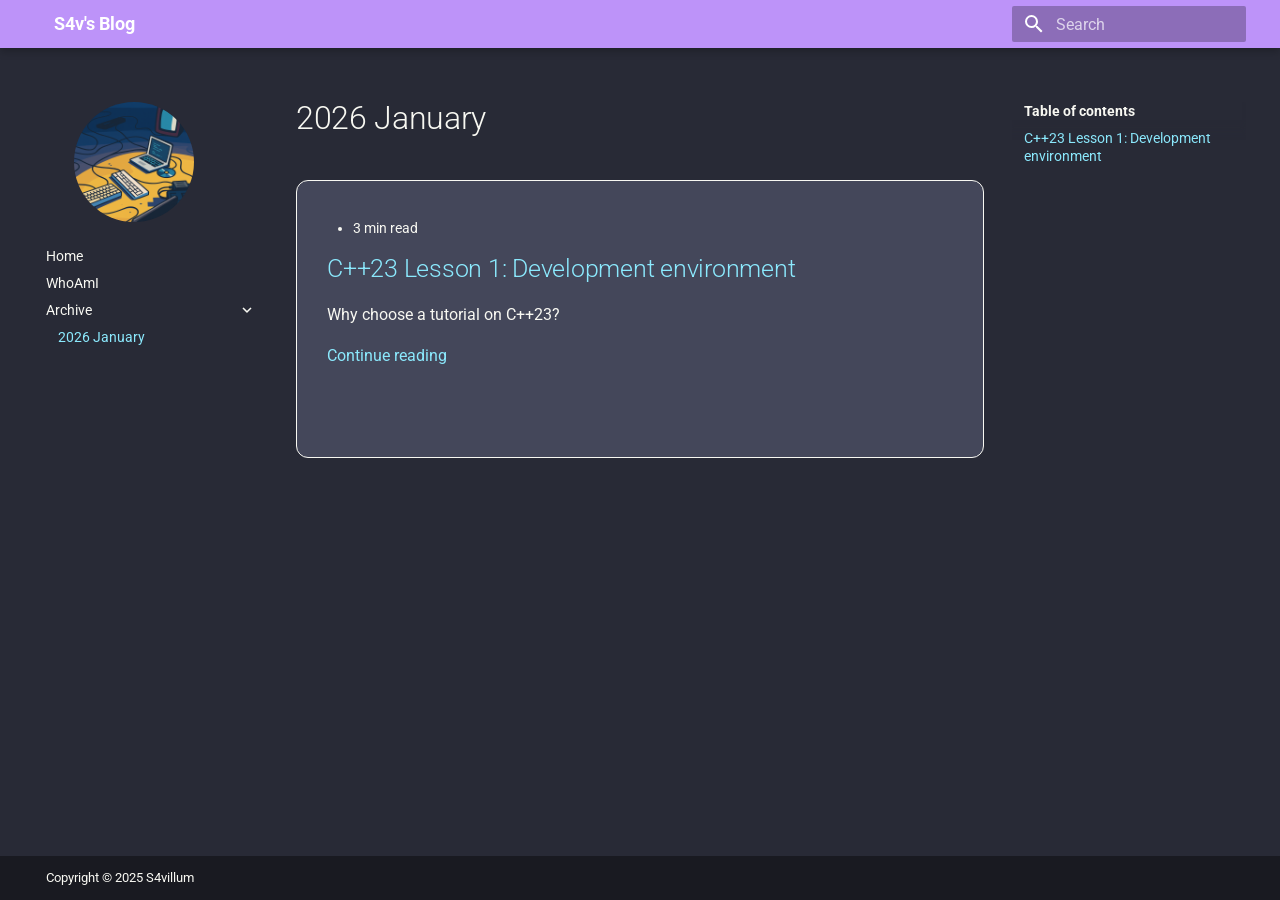
==== archive/2026/01/index.html @ 3efc9ccb "Deployed d2fc278 with MkDocs version: 1.6.1" ====
<!doctype html>
<html lang="en" class="no-js">
  <head>
    
      <meta charset="utf-8">
      <meta name="viewport" content="width=device-width,initial-scale=1">
      
        <meta name="description" content="Pentest && Windows internals R&D">
      
      
      
        <link rel="canonical" href="https://savillum.github.io/archive/2026/01/">
      
      
        <link rel="prev" href="../../../whoami/">
      
      
      
        
      
      
      <link rel="icon" href="../../../assets/images/logo.png">
      <meta name="generator" content="mkdocs-1.6.1, mkdocs-material-9.7.1">
    
    
      
        <title>2026 January - S4v's Blog</title>
      
    
    
      <link rel="stylesheet" href="../../../assets/stylesheets/main.484c7ddc.min.css">
      
        
        <link rel="stylesheet" href="../../../assets/stylesheets/palette.ab4e12ef.min.css">
      
      


    
    
      
    
    
      
        
        
        <link rel="preconnect" href="https://fonts.gstatic.com" crossorigin>
        <link rel="stylesheet" href="https://fonts.googleapis.com/css?family=Roboto:300,300i,400,400i,700,700i%7CRed+Hat+Mono:400,400i,700,700i&display=fallback">
        <style>:root{--md-text-font:"Roboto";--md-code-font:"Red Hat Mono"}</style>
      
    
    
      <link rel="stylesheet" href="../../../assets/stylesheets/dracula.css">
    
    <script>__md_scope=new URL("../../..",location),__md_hash=e=>[...e].reduce(((e,_)=>(e<<5)-e+_.charCodeAt(0)),0),__md_get=(e,_=localStorage,t=__md_scope)=>JSON.parse(_.getItem(t.pathname+"."+e)),__md_set=(e,_,t=localStorage,a=__md_scope)=>{try{t.setItem(a.pathname+"."+e,JSON.stringify(_))}catch(e){}}</script>
    
      

    
    
  </head>
  
  
    
    
    
    
    
    <body dir="ltr" data-md-color-scheme="dracula" data-md-color-primary="custom" data-md-color-accent="custom">
  
    
    <input class="md-toggle" data-md-toggle="drawer" type="checkbox" id="__drawer" autocomplete="off">
    <input class="md-toggle" data-md-toggle="search" type="checkbox" id="__search" autocomplete="off">
    <label class="md-overlay" for="__drawer"></label>
    <div data-md-component="skip">
      
        
        <a href="#2026-january" class="md-skip">
          Skip to content
        </a>
      
    </div>
    <div data-md-component="announce">
      
    </div>
    
    
      

  

<header class="md-header md-header--shadow" data-md-component="header">
  <nav class="md-header__inner md-grid" aria-label="Header">
    <a href="/" title="S4v&#39;s Blog" class="md-header__button md-logo" aria-label="S4v's Blog" data-md-component="logo">
      
  <img src="../../../assets/images/logo.png" alt="logo">

    </a>
    <label class="md-header__button md-icon" for="__drawer">
      
      <svg xmlns="http://www.w3.org/2000/svg" viewBox="0 0 24 24"><path d="M3 6h18v2H3zm0 5h18v2H3zm0 5h18v2H3z"/></svg>
    </label>
    <div class="md-header__title" data-md-component="header-title">
      <div class="md-header__ellipsis">
        <div class="md-header__topic">
          <span class="md-ellipsis">
            S4v's Blog
          </span>
        </div>
        <div class="md-header__topic" data-md-component="header-topic">
          <span class="md-ellipsis">
            
              2026 January
            
          </span>
        </div>
      </div>
    </div>
    
      
    
    
    
    
      
      
        <label class="md-header__button md-icon" for="__search">
          
          <svg xmlns="http://www.w3.org/2000/svg" viewBox="0 0 24 24"><path d="M9.5 3A6.5 6.5 0 0 1 16 9.5c0 1.61-.59 3.09-1.56 4.23l.27.27h.79l5 5-1.5 1.5-5-5v-.79l-.27-.27A6.52 6.52 0 0 1 9.5 16 6.5 6.5 0 0 1 3 9.5 6.5 6.5 0 0 1 9.5 3m0 2C7 5 5 7 5 9.5S7 14 9.5 14 14 12 14 9.5 12 5 9.5 5"/></svg>
        </label>
        <div class="md-search" data-md-component="search" role="dialog">
  <label class="md-search__overlay" for="__search"></label>
  <div class="md-search__inner" role="search">
    <form class="md-search__form" name="search">
      <input type="text" class="md-search__input" name="query" aria-label="Search" placeholder="Search" autocapitalize="off" autocorrect="off" autocomplete="off" spellcheck="false" data-md-component="search-query" required>
      <label class="md-search__icon md-icon" for="__search">
        
        <svg xmlns="http://www.w3.org/2000/svg" viewBox="0 0 24 24"><path d="M9.5 3A6.5 6.5 0 0 1 16 9.5c0 1.61-.59 3.09-1.56 4.23l.27.27h.79l5 5-1.5 1.5-5-5v-.79l-.27-.27A6.52 6.52 0 0 1 9.5 16 6.5 6.5 0 0 1 3 9.5 6.5 6.5 0 0 1 9.5 3m0 2C7 5 5 7 5 9.5S7 14 9.5 14 14 12 14 9.5 12 5 9.5 5"/></svg>
        
        <svg xmlns="http://www.w3.org/2000/svg" viewBox="0 0 24 24"><path d="M20 11v2H8l5.5 5.5-1.42 1.42L4.16 12l7.92-7.92L13.5 5.5 8 11z"/></svg>
      </label>
      <nav class="md-search__options" aria-label="Search">
        
        <button type="reset" class="md-search__icon md-icon" title="Clear" aria-label="Clear" tabindex="-1">
          
          <svg xmlns="http://www.w3.org/2000/svg" viewBox="0 0 24 24"><path d="M19 6.41 17.59 5 12 10.59 6.41 5 5 6.41 10.59 12 5 17.59 6.41 19 12 13.41 17.59 19 19 17.59 13.41 12z"/></svg>
        </button>
      </nav>
      
    </form>
    <div class="md-search__output">
      <div class="md-search__scrollwrap" tabindex="0" data-md-scrollfix>
        <div class="md-search-result" data-md-component="search-result">
          <div class="md-search-result__meta">
            Initializing search
          </div>
          <ol class="md-search-result__list" role="presentation"></ol>
        </div>
      </div>
    </div>
  </div>
</div>
      
    
    
  </nav>
  
</header>
    
    <div class="md-container" data-md-component="container">
      
      
        
          
        
      
      <main class="md-main" data-md-component="main">
        <div class="md-main__inner md-grid">
          
            
              
              <div class="md-sidebar md-sidebar--primary" data-md-component="sidebar" data-md-type="navigation" >
                <div class="md-sidebar__scrollwrap">
                  <div class="md-sidebar__inner">
                    



<nav class="md-nav md-nav--primary" aria-label="Navigation" data-md-level="0">

  
  
  
    <div class="sidebar-logo-wrapper">
      <a href="/"
         class="sidebar-logo-link"
         aria-label="S4v's Blog">
        <img
          src="../../../assets/images/logo.png"
          alt="S4v's Blog"
          class="sidebar-logo-image"
          width="120"
          height="120"
        >
      </a>
    </div>
  
  


  
  <ul class="md-nav__list" data-md-scrollfix>
    
      
      
  
  
  
    
  
  
    <li class="md-nav__item">
      <a href="../../.." class="md-nav__link">
        
  
  
  <span class="md-ellipsis">
    
  
    Home
  

    
  </span>
  
  

      </a>
    </li>
  

    
      
      
  
  
  
  
    <li class="md-nav__item">
      <a href="../../../whoami/" class="md-nav__link">
        
  
  
  <span class="md-ellipsis">
    
  
    WhoAmI
  

    
  </span>
  
  

      </a>
    </li>
  

    
      
      
  
  
    
  
  
  
    
    
    
    
    
    <li class="md-nav__item md-nav__item--active md-nav__item--nested">
      
        
        
        <input class="md-nav__toggle md-toggle " type="checkbox" id="__nav_3" checked>
        
          
          <label class="md-nav__link" for="__nav_3" id="__nav_3_label" tabindex="0">
            
  
  
  <span class="md-ellipsis">
    
  
    Archive
  

    
  </span>
  
  

            <span class="md-nav__icon md-icon"></span>
          </label>
        
        <nav class="md-nav" data-md-level="1" aria-labelledby="__nav_3_label" aria-expanded="true">
          <label class="md-nav__title" for="__nav_3">
            <span class="md-nav__icon md-icon"></span>
            
  
    Archive
  

          </label>
          <ul class="md-nav__list" data-md-scrollfix>
            
              
                
  
  
    
  
  
    
      
    
  
  
    <li class="md-nav__item md-nav__item--active">
      
      <input class="md-nav__toggle md-toggle" type="checkbox" id="__toc">
      
      
        
      
      
        <label class="md-nav__link md-nav__link--active" for="__toc">
          
  
  
  <span class="md-ellipsis">
    
  
    2026 January
  

    
  </span>
  
  

          <span class="md-nav__icon md-icon"></span>
        </label>
      
      <a href="./" class="md-nav__link md-nav__link--active">
        
  
  
  <span class="md-ellipsis">
    
  
    2026 January
  

    
  </span>
  
  

      </a>
      
        

<nav class="md-nav md-nav--secondary" aria-label="Table of contents">
  
  
  
    
  
  
    <label class="md-nav__title" for="__toc">
      <span class="md-nav__icon md-icon"></span>
      Table of contents
    </label>
    <ul class="md-nav__list" data-md-component="toc" data-md-scrollfix>
      
        <li class="md-nav__item">
  <a href="#c23-lesson-1-development-environment" class="md-nav__link">
    <span class="md-ellipsis">
      
        C++23 Lesson 1: Development environment
      
    </span>
  </a>
  
</li>
      
    </ul>
  
</nav>
      
    </li>
  

              
            
          </ul>
        </nav>
      
    </li>
  

    
  </ul>
</nav>
                  </div>
                </div>
              </div>
            
            
              
              <div class="md-sidebar md-sidebar--secondary" data-md-component="sidebar" data-md-type="toc" >
                <div class="md-sidebar__scrollwrap">
                  <div class="md-sidebar__inner">
                    

<nav class="md-nav md-nav--secondary" aria-label="Table of contents">
  
  
  
    
  
  
    <label class="md-nav__title" for="__toc">
      <span class="md-nav__icon md-icon"></span>
      Table of contents
    </label>
    <ul class="md-nav__list" data-md-component="toc" data-md-scrollfix>
      
        <li class="md-nav__item">
  <a href="#c23-lesson-1-development-environment" class="md-nav__link">
    <span class="md-ellipsis">
      
        C++23 Lesson 1: Development environment
      
    </span>
  </a>
  
</li>
      
    </ul>
  
</nav>
                  </div>
                </div>
              </div>
            
          
          
            <div class="md-content" data-md-component="content">
              
              <article class="md-content__inner md-typeset">
                

  <!-- Header del blog (contenuto di blog/index.md) -->
  <header class="md-typeset">
    <h1 id="2026-january">2026 January</h1>
  </header>

  <!-- Indice dei post -->
  <section class="blog-index">
    
      <article class="blog-card">
        <article class="md-post md-post--excerpt">
  <header class="md-post__header">
    
    <div class="md-post__meta md-meta">
      <ul class="md-meta__list">
        
        
        
          
          <li class="md-meta__item">
            
              3 min read
            
          </li>
        
        
      </ul>
      
    </div>
  </header>
  <div class="md-post__content md-typeset">
    <h2 id="c23-lesson-1-development-environment"><a class="toclink" href="../../../2026/01/10/c23-lesson-1-development-environment/">C++23 Lesson 1: Development environment</a></h2>
<p>Why choose a tutorial on C++23? 
    
      <nav class="md-post__action">
        <a href="../../../2026/01/10/c23-lesson-1-development-environment/">
          Continue reading
        </a>
      </nav>
    
    
  </div>
</article>
      </article>
    
  </section>

  <!-- Paginazione (lasciata com'è nel tema originale) -->
  
    
      



<nav class="md-pagination">
  
</nav>
    
  


              </article>
            </div>
          
          
<script>var target=document.getElementById(location.hash.slice(1));target&&target.name&&(target.checked=target.name.startsWith("__tabbed_"))</script>
        </div>
        
      </main>
      
        <footer class="md-footer">
  
  <div class="md-footer-meta md-typeset">
    <div class="md-footer-meta__inner md-grid">
      <div class="md-copyright">
  
    <div class="md-copyright__highlight">
      Copyright &copy; 2025 S4villum
    </div>
  
  
</div>
      
    </div>
  </div>
</footer>
      
    </div>
    <div class="md-dialog" data-md-component="dialog">
      <div class="md-dialog__inner md-typeset"></div>
    </div>
    
    
    
      
      
      <script id="__config" type="application/json">{"annotate": null, "base": "../../..", "features": [], "search": "../../../assets/javascripts/workers/search.2c215733.min.js", "tags": null, "translations": {"clipboard.copied": "Copied to clipboard", "clipboard.copy": "Copy to clipboard", "search.result.more.one": "1 more on this page", "search.result.more.other": "# more on this page", "search.result.none": "No matching documents", "search.result.one": "1 matching document", "search.result.other": "# matching documents", "search.result.placeholder": "Type to start searching", "search.result.term.missing": "Missing", "select.version": "Select version"}, "version": null}</script>
    
    
      <script src="../../../assets/javascripts/bundle.79ae519e.min.js"></script>
      
    
  </body>
</html>
---- assets/stylesheets/main.484c7ddc.min.css ----
@charset "UTF-8";html{-webkit-text-size-adjust:none;-moz-text-size-adjust:none;text-size-adjust:none;box-sizing:border-box}*,:after,:before{box-sizing:inherit}@media (prefers-reduced-motion){*,:after,:before{transition:none!important}}body{margin:0}a,button,input,label{-webkit-tap-highlight-color:transparent}a{color:inherit;text-decoration:none}hr{border:0;box-sizing:initial;display:block;height:.05rem;overflow:visible;padding:0}small{font-size:80%}sub,sup{line-height:1em}img{border-style:none}table{border-collapse:initial;border-spacing:0}td,th{font-weight:400;vertical-align:top}button{background:#0000;border:0;font-family:inherit;font-size:inherit;margin:0;padding:0}input{border:0;outline:none}:root{--md-primary-fg-color:#4051b5;--md-primary-fg-color--light:#5d6cc0;--md-primary-fg-color--dark:#303fa1;--md-primary-bg-color:#fff;--md-primary-bg-color--light:#ffffffb3;--md-accent-fg-color:#526cfe;--md-accent-fg-color--transparent:#526cfe1a;--md-accent-bg-color:#fff;--md-accent-bg-color--light:#ffffffb3}[data-md-color-scheme=default]{color-scheme:light}[data-md-color-scheme=default] img[src$="#gh-dark-mode-only"],[data-md-color-scheme=default] img[src$="#only-dark"]{display:none}:root,[data-md-color-scheme=default]{--md-hue:225deg;--md-default-fg-color:#000000de;--md-default-fg-color--light:#0000008a;--md-default-fg-color--lighter:#00000052;--md-default-fg-color--lightest:#00000012;--md-default-bg-color:#fff;--md-default-bg-color--light:#ffffffb3;--md-default-bg-color--lighter:#ffffff4d;--md-default-bg-color--lightest:#ffffff1f;--md-code-fg-color:#36464e;--md-code-bg-color:#f5f5f5;--md-code-bg-color--light:#f5f5f5b3;--md-code-bg-color--lighter:#f5f5f54d;--md-code-hl-color:#4287ff;--md-code-hl-color--light:#4287ff1a;--md-code-hl-number-color:#d52a2a;--md-code-hl-special-color:#db1457;--md-code-hl-function-color:#a846b9;--md-code-hl-constant-color:#6e59d9;--md-code-hl-keyword-color:#3f6ec6;--md-code-hl-string-color:#1c7d4d;--md-code-hl-name-color:var(--md-code-fg-color);--md-code-hl-operator-color:var(--md-default-fg-color--light);--md-code-hl-punctuation-color:var(--md-default-fg-color--light);--md-code-hl-comment-color:var(--md-default-fg-color--light);--md-code-hl-generic-color:var(--md-default-fg-color--light);--md-code-hl-variable-color:var(--md-default-fg-color--light);--md-typeset-color:var(--md-default-fg-color);--md-typeset-a-color:var(--md-primary-fg-color);--md-typeset-del-color:#f5503d26;--md-typeset-ins-color:#0bd57026;--md-typeset-kbd-color:#fafafa;--md-typeset-kbd-accent-color:#fff;--md-typeset-kbd-border-color:#b8b8b8;--md-typeset-mark-color:#ffff0080;--md-typeset-table-color:#0000001f;--md-typeset-table-color--light:rgba(0,0,0,.035);--md-admonition-fg-color:var(--md-default-fg-color);--md-admonition-bg-color:var(--md-default-bg-color);--md-warning-fg-color:#000000de;--md-warning-bg-color:#ff9;--md-footer-fg-color:#fff;--md-footer-fg-color--light:#ffffffb3;--md-footer-fg-color--lighter:#ffffff73;--md-footer-bg-color:#000000de;--md-footer-bg-color--dark:#00000052;--md-shadow-z1:0 0.2rem 0.5rem #0000000d,0 0 0.05rem #0000001a;--md-shadow-z2:0 0.2rem 0.5rem #0000001a,0 0 0.05rem #00000040;--md-shadow-z3:0 0.2rem 0.5rem #0003,0 0 0.05rem #00000059}.md-icon svg{fill:currentcolor;display:block;height:1.2rem;width:1.2rem}body{-webkit-font-smoothing:antialiased;-moz-osx-font-smoothing:grayscale;--md-text-font-family:var(--md-text-font,_),-apple-system,BlinkMacSystemFont,Helvetica,Arial,sans-serif;--md-code-font-family:var(--md-code-font,_),SFMono-Regular,Consolas,Menlo,monospace}aside,body,input{font-feature-settings:"kern","liga";color:var(--md-typeset-color);font-family:var(--md-text-font-family)}code,kbd,pre{font-feature-settings:"kern";font-family:var(--md-code-font-family)}:root{--md-typeset-table-sort-icon:url('data:image/svg+xml;charset=utf-8,<svg xmlns="http://www.w3.org/2000/svg" viewBox="0 0 24 24"><path d="m18 21-4-4h3V7h-3l4-4 4 4h-3v10h3M2 19v-2h10v2M2 13v-2h7v2M2 7V5h4v2z"/></svg>');--md-typeset-table-sort-icon--asc:url('data:image/svg+xml;charset=utf-8,<svg xmlns="http://www.w3.org/2000/svg" viewBox="0 0 24 24"><path d="M19 17h3l-4 4-4-4h3V3h2M2 17h10v2H2M6 5v2H2V5m0 6h7v2H2z"/></svg>');--md-typeset-table-sort-icon--desc:url('data:image/svg+xml;charset=utf-8,<svg xmlns="http://www.w3.org/2000/svg" viewBox="0 0 24 24"><path d="M19 7h3l-4-4-4 4h3v14h2M2 17h10v2H2M6 5v2H2V5m0 6h7v2H2z"/></svg>')}.md-typeset{-webkit-print-color-adjust:exact;color-adjust:exact;font-size:.8rem;line-height:1.6;overflow-wrap:break-word}@media print{.md-typeset{font-size:.68rem}}.md-typeset blockquote,.md-typeset dl,.md-typeset figure,.md-typeset ol,.md-typeset pre,.md-typeset ul{margin-bottom:1em;margin-top:1em}.md-typeset h1{color:var(--md-default-fg-color--light);font-size:2em;line-height:1.3;margin:0 0 1.25em}.md-typeset h1,.md-typeset h2{font-weight:300;letter-spacing:-.01em}.md-typeset h2{font-size:1.5625em;line-height:1.4;margin:1.6em 0 .64em}.md-typeset h3{font-size:1.25em;font-weight:400;letter-spacing:-.01em;line-height:1.5;margin:1.6em 0 .8em}.md-typeset h2+h3{margin-top:.8em}.md-typeset h4{font-weight:700;letter-spacing:-.01em;margin:1em 0}.md-typeset h5,.md-typeset h6{color:var(--md-default-fg-color--light);font-size:.8em;font-weight:700;letter-spacing:-.01em;margin:1.25em 0}.md-typeset h5{text-transform:uppercase}.md-typeset h5 code{text-transform:none}.md-typeset hr{border-bottom:.05rem solid var(--md-default-fg-color--lightest);display:flow-root;margin:1.5em 0}.md-typeset a{color:var(--md-typeset-a-color);word-break:break-word}.md-typeset a,.md-typeset a:before{transition:color 125ms}.md-typeset a:focus,.md-typeset a:hover{color:var(--md-accent-fg-color)}.md-typeset a:focus code,.md-typeset a:hover code{background-color:var(--md-accent-fg-color--transparent);color:var(--md-accent-fg-color)}.md-typeset a code{color:var(--md-typeset-a-color)}.md-typeset a.focus-visible{outline-color:var(--md-accent-fg-color);outline-offset:.2rem}.md-typeset code,.md-typeset kbd,.md-typeset pre{color:var(--md-code-fg-color);direction:ltr;font-variant-ligatures:none;transition:background-color 125ms}@media print{.md-typeset code,.md-typeset kbd,.md-typeset pre{white-space:pre-wrap}}.md-typeset code{background-color:var(--md-code-bg-color);border-radius:.1rem;-webkit-box-decoration-break:clone;box-decoration-break:clone;font-size:.85em;padding:0 .2941176471em;transition:color 125ms,background-color 125ms;word-break:break-word}.md-typeset code:not(.focus-visible){-webkit-tap-highlight-color:transparent;outline:none}.md-typeset pre{display:flow-root;line-height:1.4;position:relative}.md-typeset pre>code{-webkit-box-decoration-break:slice;box-decoration-break:slice;box-shadow:none;display:block;margin:0;outline-color:var(--md-accent-fg-color);overflow:auto;padding:.7720588235em 1.1764705882em;scrollbar-color:var(--md-default-fg-color--lighter) #0000;scrollbar-width:thin;touch-action:auto;word-break:normal}.md-typeset pre>code:hover{scrollbar-color:var(--md-accent-fg-color) #0000}.md-typeset pre>code::-webkit-scrollbar{height:.2rem;width:.2rem}.md-typeset pre>code::-webkit-scrollbar-thumb{background-color:var(--md-default-fg-color--lighter)}.md-typeset pre>code::-webkit-scrollbar-thumb:hover{background-color:var(--md-accent-fg-color)}.md-typeset kbd{background-color:var(--md-typeset-kbd-color);border-radius:.1rem;box-shadow:0 .1rem 0 .05rem var(--md-typeset-kbd-border-color),0 .1rem 0 var(--md-typeset-kbd-border-color),0 -.1rem .2rem var(--md-typeset-kbd-accent-color) inset;color:var(--md-default-fg-color);display:inline-block;font-size:.75em;padding:0 .6666666667em;vertical-align:text-top;word-break:break-word}.md-typeset mark{background-color:var(--md-typeset-mark-color);-webkit-box-decoration-break:clone;box-decoration-break:clone;color:inherit;word-break:break-word}.md-typeset abbr{cursor:help;text-decoration:none}.md-typeset [data-preview],.md-typeset abbr{border-bottom:.05rem dotted var(--md-default-fg-color--light)}.md-typeset small{opacity:.75}[dir=ltr] .md-typeset sub,[dir=ltr] .md-typeset sup{margin-left:.078125em}[dir=rtl] .md-typeset sub,[dir=rtl] .md-typeset sup{margin-right:.078125em}[dir=ltr] .md-typeset blockquote{padding-left:.6rem}[dir=rtl] .md-typeset blockquote{padding-right:.6rem}[dir=ltr] .md-typeset blockquote{border-left:.2rem solid var(--md-default-fg-color--lighter)}[dir=rtl] .md-typeset blockquote{border-right:.2rem solid var(--md-default-fg-color--lighter)}.md-typeset blockquote{color:var(--md-default-fg-color--light);margin-left:0;margin-right:0}.md-typeset ul{list-style-type:disc}.md-typeset ul[type]{list-style-type:revert-layer}[dir=ltr] .md-typeset ol,[dir=ltr] .md-typeset ul{margin-left:.625em}[dir=rtl] .md-typeset ol,[dir=rtl] .md-typeset ul{margin-right:.625em}.md-typeset ol,.md-typeset ul{padding:0}.md-typeset ol:not([hidden]),.md-typeset ul:not([hidden]){display:flow-root}.md-typeset ol ol,.md-typeset ul ol{list-style-type:lower-alpha}.md-typeset ol ol ol,.md-typeset ul ol ol{list-style-type:lower-roman}.md-typeset ol ol ol ol,.md-typeset ul ol ol ol{list-style-type:upper-alpha}.md-typeset ol ol ol ol ol,.md-typeset ul ol ol ol ol{list-style-type:upper-roman}.md-typeset ol[type],.md-typeset ul[type]{list-style-type:revert-layer}[dir=ltr] .md-typeset ol li,[dir=ltr] .md-typeset ul li{margin-left:1.25em}[dir=rtl] .md-typeset ol li,[dir=rtl] .md-typeset ul li{margin-right:1.25em}.md-typeset ol li,.md-typeset ul li{margin-bottom:.5em}.md-typeset ol li blockquote,.md-typeset ol li p,.md-typeset ul li blockquote,.md-typeset ul li p{margin:.5em 0}.md-typeset ol li:last-child,.md-typeset ul li:last-child{margin-bottom:0}[dir=ltr] .md-typeset ol li ol,[dir=ltr] .md-typeset ol li ul,[dir=ltr] .md-typeset ul li ol,[dir=ltr] .md-typeset ul li ul{margin-left:.625em}[dir=rtl] .md-typeset ol li ol,[dir=rtl] .md-typeset ol li ul,[dir=rtl] .md-typeset ul li ol,[dir=rtl] .md-typeset ul li ul{margin-right:.625em}.md-typeset ol li ol,.md-typeset ol li ul,.md-typeset ul li ol,.md-typeset ul li ul{margin-bottom:.5em;margin-top:.5em}[dir=ltr] .md-typeset dd{margin-left:1.875em}[dir=rtl] .md-typeset dd{margin-right:1.875em}.md-typeset dd{margin-bottom:1.5em;margin-top:1em}.md-typeset img,.md-typeset svg,.md-typeset video{height:auto;max-width:100%}.md-typeset img[align=left]{margin:1em 1em 1em 0}.md-typeset img[align=right]{margin:1em 0 1em 1em}.md-typeset img[align]:only-child{margin-top:0}.md-typeset figure{display:flow-root;margin:1em auto;max-width:100%;text-align:center;width:fit-content}.md-typeset figure img{display:block;margin:0 auto}.md-typeset figcaption{font-style:italic;margin:1em auto;max-width:24rem}.md-typeset iframe{max-width:100%}.md-typeset table:not([class]){background-color:var(--md-default-bg-color);border:.05rem solid var(--md-typeset-table-color);border-radius:.1rem;display:inline-block;font-size:.64rem;max-width:100%;overflow:auto;touch-action:auto}@media print{.md-typeset table:not([class]){display:table}}.md-typeset table:not([class])+*{margin-top:1.5em}.md-typeset table:not([class]) td>:first-child,.md-typeset table:not([class]) th>:first-child{margin-top:0}.md-typeset table:not([class]) td>:last-child,.md-typeset table:not([class]) th>:last-child{margin-bottom:0}.md-typeset table:not([class]) td:not([align]),.md-typeset table:not([class]) th:not([align]){text-align:left}[dir=rtl] .md-typeset table:not([class]) td:not([align]),[dir=rtl] .md-typeset table:not([class]) th:not([align]){text-align:right}.md-typeset table:not([class]) th{font-weight:700;min-width:5rem;padding:.9375em 1.25em;vertical-align:top}.md-typeset table:not([class]) td{border-top:.05rem solid var(--md-typeset-table-color);padding:.9375em 1.25em;vertical-align:top}.md-typeset table:not([class]) tbody tr{transition:background-color 125ms}.md-typeset table:not([class]) tbody tr:hover{background-color:var(--md-typeset-table-color--light);box-shadow:0 .05rem 0 var(--md-default-bg-color) inset}.md-typeset table:not([class]) a{word-break:normal}.md-typeset table th[role=columnheader]{cursor:pointer}[dir=ltr] .md-typeset table th[role=columnheader]:after{margin-left:.5em}[dir=rtl] .md-typeset table th[role=columnheader]:after{margin-right:.5em}.md-typeset table th[role=columnheader]:after{content:"";display:inline-block;height:1.2em;-webkit-mask-image:var(--md-typeset-table-sort-icon);mask-image:var(--md-typeset-table-sort-icon);-webkit-mask-repeat:no-repeat;mask-repeat:no-repeat;-webkit-mask-size:contain;mask-size:contain;transition:background-color 125ms;vertical-align:text-bottom;width:1.2em}.md-typeset table th[role=columnheader]:hover:after{background-color:var(--md-default-fg-color--lighter)}.md-typeset table th[role=columnheader][aria-sort=ascending]:after{background-color:var(--md-default-fg-color--light);-webkit-mask-image:var(--md-typeset-table-sort-icon--asc);mask-image:var(--md-typeset-table-sort-icon--asc)}.md-typeset table th[role=columnheader][aria-sort=descending]:after{background-color:var(--md-default-fg-color--light);-webkit-mask-image:var(--md-typeset-table-sort-icon--desc);mask-image:var(--md-typeset-table-sort-icon--desc)}.md-typeset__scrollwrap{margin:1em -.8rem;overflow-x:auto;touch-action:auto}.md-typeset__table{display:inline-block;margin-bottom:.5em;padding:0 .8rem}@media print{.md-typeset__table{display:block}}html .md-typeset__table table{display:table;margin:0;overflow:hidden;width:100%}@media screen and (max-width:44.984375em){.md-content__inner>pre{margin:1em -.8rem}.md-content__inner>pre code{border-radius:0}}.md-typeset .md-author{border-radius:100%;display:block;flex-shrink:0;height:1.6rem;overflow:hidden;position:relative;transition:color 125ms,transform 125ms;width:1.6rem}.md-typeset .md-author img{display:block}.md-typeset .md-author--more{background:var(--md-default-fg-color--lightest);color:var(--md-default-fg-color--lighter);font-size:.6rem;font-weight:700;line-height:1.6rem;text-align:center}.md-typeset .md-author--long{height:2.4rem;width:2.4rem}.md-typeset a.md-author{transform:scale(1)}.md-typeset a.md-author img{border-radius:100%;filter:grayscale(100%) opacity(75%);transition:filter 125ms}.md-typeset a.md-author:focus,.md-typeset a.md-author:hover{transform:scale(1.1);z-index:1}.md-typeset a.md-author:focus img,.md-typeset a.md-author:hover img{filter:grayscale(0)}.md-banner{background-color:var(--md-footer-bg-color);color:var(--md-footer-fg-color);overflow:auto}@media print{.md-banner{display:none}}.md-banner--warning{background-color:var(--md-warning-bg-color);color:var(--md-warning-fg-color)}.md-banner__inner{font-size:.7rem;margin:.6rem auto;padding:0 .8rem}[dir=ltr] .md-banner__button{float:right}[dir=rtl] .md-banner__button{float:left}.md-banner__button{color:inherit;cursor:pointer;transition:opacity .25s}.no-js .md-banner__button{display:none}.md-banner__button:hover{opacity:.7}html{font-size:125%;height:100%;overflow-x:hidden}@media screen and (min-width:100em){html{font-size:137.5%}}@media screen and (min-width:125em){html{font-size:150%}}body{background-color:var(--md-default-bg-color);display:flex;flex-direction:column;font-size:.5rem;min-height:100%;position:relative;width:100%}@media print{body{display:block}}@media screen and (max-width:59.984375em){body[data-md-scrolllock]{position:fixed}}.md-grid{margin-left:auto;margin-right:auto;max-width:61rem}.md-container{display:flex;flex-direction:column;flex-grow:1}@media print{.md-container{display:block}}.md-main{flex-grow:1}.md-main__inner{display:flex;height:100%;margin-top:1.5rem}.md-ellipsis{overflow:hidden;text-overflow:ellipsis}.md-toggle{display:none}.md-option{height:0;opacity:0;position:absolute;width:0}.md-option:checked+label:not([hidden]){display:block}.md-option.focus-visible+label{outline-color:var(--md-accent-fg-color);outline-style:auto}.md-skip{background-color:var(--md-default-fg-color);border-radius:.1rem;color:var(--md-default-bg-color);font-size:.64rem;margin:.5rem;opacity:0;outline-color:var(--md-accent-fg-color);padding:.3rem .5rem;position:fixed;transform:translateY(.4rem);z-index:-1}.md-skip:focus{opacity:1;transform:translateY(0);transition:transform .25s cubic-bezier(.4,0,.2,1),opacity 175ms 75ms;z-index:10}@page{margin:25mm}:root{--md-clipboard-icon:url('data:image/svg+xml;charset=utf-8,<svg xmlns="http://www.w3.org/2000/svg" viewBox="0 0 24 24"><path d="M19 21H8V7h11m0-2H8a2 2 0 0 0-2 2v14a2 2 0 0 0 2 2h11a2 2 0 0 0 2-2V7a2 2 0 0 0-2-2m-3-4H4a2 2 0 0 0-2 2v14h2V3h12z"/></svg>')}.md-clipboard{border-radius:.1rem;color:var(--md-default-fg-color--lightest);cursor:pointer;height:1.5em;outline-color:var(--md-accent-fg-color);outline-offset:.1rem;transition:color .25s;width:1.5em;z-index:1}@media print{.md-clipboard{display:none}}.md-clipboard:not(.focus-visible){-webkit-tap-highlight-color:transparent;outline:none}:hover>.md-clipboard{color:var(--md-default-fg-color--light)}.md-clipboard:focus,.md-clipboard:hover{color:var(--md-accent-fg-color)}.md-clipboard:after{background-color:currentcolor;content:"";display:block;height:1.125em;margin:0 auto;-webkit-mask-image:var(--md-clipboard-icon);mask-image:var(--md-clipboard-icon);-webkit-mask-position:center;mask-position:center;-webkit-mask-repeat:no-repeat;mask-repeat:no-repeat;-webkit-mask-size:contain;mask-size:contain;width:1.125em}.md-clipboard--inline{cursor:pointer}.md-clipboard--inline code{transition:color .25s,background-color .25s}.md-clipboard--inline:focus code,.md-clipboard--inline:hover code{background-color:var(--md-accent-fg-color--transparent);color:var(--md-accent-fg-color)}:root{--md-code-select-icon:url('data:image/svg+xml;charset=utf-8,<svg xmlns="http://www.w3.org/2000/svg" viewBox="0 0 24 24"><path d="M19 19h-4v2h4c1.1 0 2-.9 2-2v-4h-2m0-12h-4v2h4v4h2V5c0-1.1-.9-2-2-2M5 5h4V3H5c-1.1 0-2 .9-2 2v4h2m0 6H3v4c0 1.1.9 2 2 2h4v-2H5zm2-4h2v2H7zm4 0h2v2h-2zm4 0h2v2h-2zM7 7h2v2H7zm4 0h2v2h-2zm4 0h2v2h-2zm-8 8h2v2H7zm4 0h2v2h-2zm4 0h2v2h-2z"/></svg>');--md-code-copy-icon:url('data:image/svg+xml;charset=utf-8,<svg xmlns="http://www.w3.org/2000/svg" viewBox="0 0 24 24"><path d="M19 21H8V7h11m0-2H8a2 2 0 0 0-2 2v14a2 2 0 0 0 2 2h11a2 2 0 0 0 2-2V7a2 2 0 0 0-2-2m-3-4H4a2 2 0 0 0-2 2v14h2V3h12z"/></svg>')}.md-typeset .md-code__content{display:grid}.md-code__nav{background-color:var(--md-code-bg-color--lighter);border-radius:.1rem;display:flex;gap:.2rem;padding:.2rem;position:absolute;right:.25em;top:.25em;transition:background-color .25s;z-index:1}:hover>.md-code__nav{background-color:var(--md-code-bg-color--light)}.md-code__button{color:var(--md-default-fg-color--lightest);cursor:pointer;display:block;height:1.5em;outline-color:var(--md-accent-fg-color);outline-offset:.1rem;transition:color .25s;width:1.5em}:hover>*>.md-code__button{color:var(--md-default-fg-color--light)}.md-code__button.focus-visible,.md-code__button:hover{color:var(--md-accent-fg-color)}.md-code__button--active{color:var(--md-default-fg-color)!important}.md-code__button:after{background-color:currentcolor;content:"";display:block;height:1.125em;margin:0 auto;-webkit-mask-position:center;mask-position:center;-webkit-mask-repeat:no-repeat;mask-repeat:no-repeat;-webkit-mask-size:contain;mask-size:contain;width:1.125em}.md-code__button[data-md-type=select]:after{-webkit-mask-image:var(--md-code-select-icon);mask-image:var(--md-code-select-icon)}.md-code__button[data-md-type=copy]:after{-webkit-mask-image:var(--md-code-copy-icon);mask-image:var(--md-code-copy-icon)}@keyframes consent{0%{opacity:0;transform:translateY(100%)}to{opacity:1;transform:translateY(0)}}@keyframes overlay{0%{opacity:0}to{opacity:1}}.md-consent__overlay{animation:overlay .25s both;-webkit-backdrop-filter:blur(.1rem);backdrop-filter:blur(.1rem);background-color:#0000008a;height:100%;opacity:1;position:fixed;top:0;width:100%;z-index:5}.md-consent__inner{animation:consent .5s cubic-bezier(.1,.7,.1,1) both;background-color:var(--md-default-bg-color);border:0;border-radius:.1rem;bottom:0;box-shadow:0 0 .2rem #0000001a,0 .2rem .4rem #0003;max-height:100%;overflow:auto;padding:0;position:fixed;width:100%;z-index:5}.md-consent__form{padding:.8rem}.md-consent__settings{display:none;margin:1em 0}input:checked+.md-consent__settings{display:block}.md-consent__controls{margin-bottom:.8rem}.md-typeset .md-consent__controls .md-button{display:inline}@media screen and (max-width:44.984375em){.md-typeset .md-consent__controls .md-button{display:block;margin-top:.4rem;text-align:center;width:100%}}.md-consent label{cursor:pointer}.md-content{flex-grow:1;min-width:0}.md-content__inner{margin:0 .8rem 1.2rem;padding-top:.6rem}@media screen and (min-width:76.25em){[dir=ltr] .md-sidebar--primary:not([hidden])~.md-content>.md-content__inner{margin-left:1.2rem}[dir=ltr] .md-sidebar--secondary:not([hidden])~.md-content>.md-content__inner,[dir=rtl] .md-sidebar--primary:not([hidden])~.md-content>.md-content__inner{margin-right:1.2rem}[dir=rtl] .md-sidebar--secondary:not([hidden])~.md-content>.md-content__inner{margin-left:1.2rem}}.md-content__inner:before{content:"";display:block;height:.4rem}.md-content__inner>:last-child{margin-bottom:0}[dir=ltr] .md-content__button{float:right}[dir=rtl] .md-content__button{float:left}[dir=ltr] .md-content__button{margin-left:.4rem}[dir=rtl] .md-content__button{margin-right:.4rem}.md-content__button{margin:.4rem 0;padding:0}@media print{.md-content__button{display:none}}.md-typeset .md-content__button{color:var(--md-default-fg-color--lighter)}.md-content__button svg{display:inline;vertical-align:top}[dir=rtl] .md-content__button svg{transform:scaleX(-1)}[dir=ltr] .md-dialog{right:.8rem}[dir=rtl] .md-dialog{left:.8rem}.md-dialog{background-color:var(--md-default-fg-color);border-radius:.1rem;bottom:.8rem;box-shadow:var(--md-shadow-z3);min-width:11.1rem;opacity:0;padding:.4rem .6rem;pointer-events:none;position:fixed;transform:translateY(100%);transition:transform 0ms .4s,opacity .4s;z-index:4}@media print{.md-dialog{display:none}}.md-dialog--active{opacity:1;pointer-events:auto;transform:translateY(0);transition:transform .4s cubic-bezier(.075,.85,.175,1),opacity .4s}.md-dialog__inner{color:var(--md-default-bg-color);font-size:.7rem}.md-feedback{margin:2em 0 1em;text-align:center}.md-feedback fieldset{border:none;margin:0;padding:0}.md-feedback__title{font-weight:700;margin:1em auto}.md-feedback__inner{position:relative}.md-feedback__list{display:flex;flex-wrap:wrap;place-content:baseline center;position:relative}.md-feedback__list:hover .md-icon:not(:disabled){color:var(--md-default-fg-color--lighter)}:disabled .md-feedback__list{min-height:1.8rem}.md-feedback__icon{color:var(--md-default-fg-color--light);cursor:pointer;flex-shrink:0;margin:0 .1rem;transition:color 125ms}.md-feedback__icon:not(:disabled).md-icon:hover{color:var(--md-accent-fg-color)}.md-feedback__icon:disabled{color:var(--md-default-fg-color--lightest);pointer-events:none}.md-feedback__note{opacity:0;position:relative;transform:translateY(.4rem);transition:transform .4s cubic-bezier(.1,.7,.1,1),opacity .15s}.md-feedback__note>*{margin:0 auto;max-width:16rem}:disabled .md-feedback__note{opacity:1;transform:translateY(0)}@media print{.md-feedback{display:none}}.md-footer{background-color:var(--md-footer-bg-color);color:var(--md-footer-fg-color)}@media print{.md-footer{display:none}}.md-footer__inner{justify-content:space-between;overflow:auto;padding:.2rem}.md-footer__inner:not([hidden]){display:flex}.md-footer__link{align-items:end;display:flex;flex-grow:0.01;margin-bottom:.4rem;margin-top:1rem;max-width:100%;outline-color:var(--md-accent-fg-color);overflow:hidden;transition:opacity .25s}.md-footer__link:focus,.md-footer__link:hover{opacity:.7}[dir=rtl] .md-footer__link svg{transform:scaleX(-1)}@media screen and (max-width:44.984375em){.md-footer__link--prev{flex-shrink:0}.md-footer__link--prev .md-footer__title{display:none}}[dir=ltr] .md-footer__link--next{margin-left:auto}[dir=rtl] .md-footer__link--next{margin-right:auto}.md-footer__link--next{text-align:right}[dir=rtl] .md-footer__link--next{text-align:left}.md-footer__title{flex-grow:1;font-size:.9rem;margin-bottom:.7rem;max-width:calc(100% - 2.4rem);padding:0 1rem;white-space:nowrap}.md-footer__button{margin:.2rem;padding:.4rem}.md-footer__direction{font-size:.64rem;opacity:.7}.md-footer-meta{background-color:var(--md-footer-bg-color--dark)}.md-footer-meta__inner{display:flex;flex-wrap:wrap;justify-content:space-between;padding:.2rem}html .md-footer-meta.md-typeset a{color:var(--md-footer-fg-color--light)}html .md-footer-meta.md-typeset a:focus,html .md-footer-meta.md-typeset a:hover{color:var(--md-footer-fg-color)}.md-copyright{color:var(--md-footer-fg-color--lighter);font-size:.64rem;margin:auto .6rem;padding:.4rem 0;width:100%}@media screen and (min-width:45em){.md-copyright{width:auto}}.md-copyright__highlight{color:var(--md-footer-fg-color--light)}.md-social{display:inline-flex;gap:.2rem;margin:0 .4rem;padding:.2rem 0 .6rem}@media screen and (min-width:45em){.md-social{padding:.6rem 0}}.md-social__link{display:inline-block;height:1.6rem;text-align:center;width:1.6rem}.md-social__link:before{line-height:1.9}.md-social__link svg{fill:currentcolor;max-height:.8rem;vertical-align:-25%}.md-typeset .md-button{border:.1rem solid;border-radius:.1rem;color:var(--md-primary-fg-color);cursor:pointer;display:inline-block;font-weight:700;padding:.625em 2em;transition:color 125ms,background-color 125ms,border-color 125ms}.md-typeset .md-button--primary{background-color:var(--md-primary-fg-color);border-color:var(--md-primary-fg-color);color:var(--md-primary-bg-color)}.md-typeset .md-button:focus,.md-typeset .md-button:hover{background-color:var(--md-accent-fg-color);border-color:var(--md-accent-fg-color);color:var(--md-accent-bg-color)}[dir=ltr] .md-typeset .md-input{border-top-left-radius:.1rem}[dir=ltr] .md-typeset .md-input,[dir=rtl] .md-typeset .md-input{border-top-right-radius:.1rem}[dir=rtl] .md-typeset .md-input{border-top-left-radius:.1rem}.md-typeset .md-input{border-bottom:.1rem solid var(--md-default-fg-color--lighter);box-shadow:var(--md-shadow-z1);font-size:.8rem;height:1.8rem;padding:0 .6rem;transition:border .25s,box-shadow .25s}.md-typeset .md-input:focus,.md-typeset .md-input:hover{border-bottom-color:var(--md-accent-fg-color);box-shadow:var(--md-shadow-z2)}.md-typeset .md-input--stretch{width:100%}.md-header{background-color:var(--md-primary-fg-color);box-shadow:0 0 .2rem #0000,0 .2rem .4rem #0000;color:var(--md-primary-bg-color);display:block;left:0;position:sticky;right:0;top:0;z-index:4}@media print{.md-header{display:none}}.md-header[hidden]{transform:translateY(-100%);transition:transform .25s cubic-bezier(.8,0,.6,1),box-shadow .25s}.md-header--shadow{box-shadow:0 0 .2rem #0000001a,0 .2rem .4rem #0003;transition:transform .25s cubic-bezier(.1,.7,.1,1),box-shadow .25s}.md-header__inner{align-items:center;display:flex;padding:0 .2rem}.md-header__button{color:currentcolor;cursor:pointer;margin:.2rem;outline-color:var(--md-accent-fg-color);padding:.4rem;position:relative;transition:opacity .25s;vertical-align:middle;z-index:1}.md-header__button:hover{opacity:.7}.md-header__button:not([hidden]){display:inline-block}.md-header__button:not(.focus-visible){-webkit-tap-highlight-color:transparent;outline:none}.md-header__button.md-logo{margin:.2rem;padding:.4rem}@media screen and (max-width:76.234375em){.md-header__button.md-logo{display:none}}.md-header__button.md-logo img,.md-header__button.md-logo svg{fill:currentcolor;display:block;height:1.2rem;width:auto}@media screen and (min-width:60em){.md-header__button[for=__search]{display:none}}.no-js .md-header__button[for=__search]{display:none}[dir=rtl] .md-header__button[for=__search] svg{transform:scaleX(-1)}@media screen and (min-width:76.25em){.md-header__button[for=__drawer]{display:none}}.md-header__topic{display:flex;max-width:100%;position:absolute;transition:transform .4s cubic-bezier(.1,.7,.1,1),opacity .15s;white-space:nowrap}.md-header__topic+.md-header__topic{opacity:0;pointer-events:none;transform:translateX(1.25rem);transition:transform .4s cubic-bezier(1,.7,.1,.1),opacity .15s;z-index:-1}[dir=rtl] .md-header__topic+.md-header__topic{transform:translateX(-1.25rem)}.md-header__topic:first-child{font-weight:700}[dir=ltr] .md-header__title{margin-left:1rem;margin-right:.4rem}[dir=rtl] .md-header__title{margin-left:.4rem;margin-right:1rem}.md-header__title{flex-grow:1;font-size:.9rem;height:2.4rem;line-height:2.4rem}.md-header__title--active .md-header__topic{opacity:0;pointer-events:none;transform:translateX(-1.25rem);transition:transform .4s cubic-bezier(1,.7,.1,.1),opacity .15s;z-index:-1}[dir=rtl] .md-header__title--active .md-header__topic{transform:translateX(1.25rem)}.md-header__title--active .md-header__topic+.md-header__topic{opacity:1;pointer-events:auto;transform:translateX(0);transition:transform .4s cubic-bezier(.1,.7,.1,1),opacity .15s;z-index:0}.md-header__title>.md-header__ellipsis{height:100%;position:relative;width:100%}.md-header__option{display:flex;flex-shrink:0;max-width:100%;transition:max-width 0ms .25s,opacity .25s .25s;white-space:nowrap}[data-md-toggle=search]:checked~.md-header .md-header__option{max-width:0;opacity:0;transition:max-width 0ms,opacity 0ms}.md-header__option>input{bottom:0}.md-header__source{display:none}@media screen and (min-width:60em){[dir=ltr] .md-header__source{margin-left:1rem}[dir=rtl] .md-header__source{margin-right:1rem}.md-header__source{display:block;max-width:11.7rem;width:11.7rem}}@media screen and (min-width:76.25em){[dir=ltr] .md-header__source{margin-left:1.4rem}[dir=rtl] .md-header__source{margin-right:1.4rem}}.md-meta{color:var(--md-default-fg-color--light);font-size:.7rem;line-height:1.3}.md-meta__list{display:inline-flex;flex-wrap:wrap;list-style:none;margin:0;padding:0}.md-meta__item:not(:last-child):after{content:"·";margin-left:.2rem;margin-right:.2rem}.md-meta__link{color:var(--md-typeset-a-color)}.md-meta__link:focus,.md-meta__link:hover{color:var(--md-accent-fg-color)}.md-draft{background-color:#ff1744;border-radius:.125em;color:#fff;display:inline-block;font-weight:700;padding-left:.5714285714em;padding-right:.5714285714em}:root{--md-nav-icon--prev:url('data:image/svg+xml;charset=utf-8,<svg xmlns="http://www.w3.org/2000/svg" viewBox="0 0 24 24"><path d="M20 11v2H8l5.5 5.5-1.42 1.42L4.16 12l7.92-7.92L13.5 5.5 8 11z"/></svg>');--md-nav-icon--next:url('data:image/svg+xml;charset=utf-8,<svg xmlns="http://www.w3.org/2000/svg" viewBox="0 0 24 24"><path d="M8.59 16.58 13.17 12 8.59 7.41 10 6l6 6-6 6z"/></svg>');--md-toc-icon:url('data:image/svg+xml;charset=utf-8,<svg xmlns="http://www.w3.org/2000/svg" viewBox="0 0 24 24"><path d="M3 9h14V7H3zm0 4h14v-2H3zm0 4h14v-2H3zm16 0h2v-2h-2zm0-10v2h2V7zm0 6h2v-2h-2z"/></svg>')}.md-nav{font-size:.7rem;line-height:1.3}.md-nav__title{color:var(--md-default-fg-color--light);display:block;font-weight:700;overflow:hidden;padding:0 .6rem;text-overflow:ellipsis}.md-nav__title .md-nav__button{display:none}.md-nav__title .md-nav__button img{height:100%;width:auto}.md-nav__title .md-nav__button.md-logo img,.md-nav__title .md-nav__button.md-logo svg{fill:currentcolor;display:block;height:2.4rem;max-width:100%;object-fit:contain;width:auto}.md-nav__list{list-style:none;margin:0;padding:0}.md-nav__link{align-items:flex-start;display:flex;gap:.4rem;margin-top:.625em;scroll-snap-align:start;transition:color 125ms}.md-nav__link--passed,.md-nav__link--passed code{color:var(--md-default-fg-color--light)}.md-nav__item .md-nav__link--active,.md-nav__item .md-nav__link--active code{color:var(--md-typeset-a-color)}.md-nav__link .md-ellipsis{position:relative}.md-nav__link .md-ellipsis code{word-break:normal}[dir=ltr] .md-nav__link .md-icon:last-child{margin-left:auto}[dir=rtl] .md-nav__link .md-icon:last-child{margin-right:auto}.md-nav__link .md-typeset{font-size:.7rem;line-height:1.3}.md-nav__link svg{fill:currentcolor;flex-shrink:0;height:1.3em;position:relative}.md-nav__link[for]:focus,.md-nav__link[for]:hover,.md-nav__link[href]:focus,.md-nav__link[href]:hover{color:var(--md-accent-fg-color);cursor:pointer}.md-nav__link[for]:focus code,.md-nav__link[for]:hover code,.md-nav__link[href]:focus code,.md-nav__link[href]:hover code{background-color:var(--md-accent-fg-color--transparent);color:var(--md-accent-fg-color)}.md-nav__link.focus-visible{outline-color:var(--md-accent-fg-color);outline-offset:.2rem}.md-nav--primary .md-nav__link[for=__toc]{display:none}.md-nav--primary .md-nav__link[for=__toc] .md-icon:after{background-color:currentcolor;display:block;height:100%;-webkit-mask-image:var(--md-toc-icon);mask-image:var(--md-toc-icon);width:100%}.md-nav--primary .md-nav__link[for=__toc]~.md-nav{display:none}.md-nav__container>.md-nav__link{margin-top:0}.md-nav__container>.md-nav__link:first-child{flex-grow:1;min-width:0}.md-nav__icon{flex-shrink:0}.md-nav__source{display:none}@media screen and (max-width:76.234375em){.md-nav--primary,.md-nav--primary .md-nav{background-color:var(--md-default-bg-color);display:flex;flex-direction:column;height:100%;left:0;position:absolute;right:0;top:0;z-index:1}.md-nav--primary .md-nav__item,.md-nav--primary .md-nav__title{font-size:.8rem;line-height:1.5}.md-nav--primary .md-nav__title{background-color:var(--md-default-fg-color--lightest);color:var(--md-default-fg-color--light);cursor:pointer;height:5.6rem;line-height:2.4rem;padding:3rem .8rem .2rem;position:relative;white-space:nowrap}[dir=ltr] .md-nav--primary .md-nav__title .md-nav__icon{left:.4rem}[dir=rtl] .md-nav--primary .md-nav__title .md-nav__icon{right:.4rem}.md-nav--primary .md-nav__title .md-nav__icon{display:block;height:1.2rem;margin:.2rem;position:absolute;top:.4rem;width:1.2rem}.md-nav--primary .md-nav__title .md-nav__icon:after{background-color:currentcolor;content:"";display:block;height:100%;-webkit-mask-image:var(--md-nav-icon--prev);mask-image:var(--md-nav-icon--prev);-webkit-mask-position:center;mask-position:center;-webkit-mask-repeat:no-repeat;mask-repeat:no-repeat;-webkit-mask-size:contain;mask-size:contain;width:100%}.md-nav--primary .md-nav__title~.md-nav__list{background-color:var(--md-default-bg-color);box-shadow:0 .05rem 0 var(--md-default-fg-color--lightest) inset;overflow-y:auto;scroll-snap-type:y mandatory;touch-action:pan-y}.md-nav--primary .md-nav__title~.md-nav__list>:first-child{border-top:0}.md-nav--primary .md-nav__title[for=__drawer]{background-color:var(--md-primary-fg-color);color:var(--md-primary-bg-color);font-weight:700}.md-nav--primary .md-nav__title .md-logo{display:block;left:.2rem;margin:.2rem;padding:.4rem;position:absolute;right:.2rem;top:.2rem}.md-nav--primary .md-nav__list{flex:1}.md-nav--primary .md-nav__item{border-top:.05rem solid var(--md-default-fg-color--lightest)}.md-nav--primary .md-nav__item--active>.md-nav__link{color:var(--md-typeset-a-color)}.md-nav--primary .md-nav__item--active>.md-nav__link:focus,.md-nav--primary .md-nav__item--active>.md-nav__link:hover{color:var(--md-accent-fg-color)}.md-nav--primary .md-nav__link{margin-top:0;padding:.6rem .8rem}.md-nav--primary .md-nav__link svg{margin-top:.1em}.md-nav--primary .md-nav__link>.md-nav__link{padding:0}[dir=ltr] .md-nav--primary .md-nav__link .md-nav__icon{margin-right:-.2rem}[dir=rtl] .md-nav--primary .md-nav__link .md-nav__icon{margin-left:-.2rem}.md-nav--primary .md-nav__link .md-nav__icon{font-size:1.2rem;height:1.2rem;width:1.2rem}.md-nav--primary .md-nav__link .md-nav__icon:after{background-color:currentcolor;content:"";display:block;height:100%;-webkit-mask-image:var(--md-nav-icon--next);mask-image:var(--md-nav-icon--next);-webkit-mask-position:center;mask-position:center;-webkit-mask-repeat:no-repeat;mask-repeat:no-repeat;-webkit-mask-size:contain;mask-size:contain;width:100%}[dir=rtl] .md-nav--primary .md-nav__icon:after{transform:scale(-1)}.md-nav--primary .md-nav--secondary .md-nav{background-color:initial;position:static}[dir=ltr] .md-nav--primary .md-nav--secondary .md-nav .md-nav__link{padding-left:1.4rem}[dir=rtl] .md-nav--primary .md-nav--secondary .md-nav .md-nav__link{padding-right:1.4rem}[dir=ltr] .md-nav--primary .md-nav--secondary .md-nav .md-nav .md-nav__link{padding-left:2rem}[dir=rtl] .md-nav--primary .md-nav--secondary .md-nav .md-nav .md-nav__link{padding-right:2rem}[dir=ltr] .md-nav--primary .md-nav--secondary .md-nav .md-nav .md-nav .md-nav__link{padding-left:2.6rem}[dir=rtl] .md-nav--primary .md-nav--secondary .md-nav .md-nav .md-nav .md-nav__link{padding-right:2.6rem}[dir=ltr] .md-nav--primary .md-nav--secondary .md-nav .md-nav .md-nav .md-nav .md-nav__link{padding-left:3.2rem}[dir=rtl] .md-nav--primary .md-nav--secondary .md-nav .md-nav .md-nav .md-nav .md-nav__link{padding-right:3.2rem}.md-nav--secondary{background-color:initial}.md-nav__toggle~.md-nav{display:flex;opacity:0;transform:translateX(100%);transition:transform .25s cubic-bezier(.8,0,.6,1),opacity 125ms 50ms}[dir=rtl] .md-nav__toggle~.md-nav{transform:translateX(-100%)}.md-nav__toggle:checked~.md-nav{opacity:1;transform:translateX(0);transition:transform .25s cubic-bezier(.4,0,.2,1),opacity 125ms 125ms}.md-nav__toggle:checked~.md-nav>.md-nav__list{backface-visibility:hidden}}@media screen and (max-width:59.984375em){.md-nav--primary .md-nav__link[for=__toc]{display:flex}.md-nav--primary .md-nav__link[for=__toc] .md-icon:after{content:""}.md-nav--primary .md-nav__link[for=__toc]+.md-nav__link{display:none}.md-nav--primary .md-nav__link[for=__toc]~.md-nav{display:flex}.md-nav__source{background-color:var(--md-primary-fg-color--dark);color:var(--md-primary-bg-color);display:block;padding:0 .2rem}}@media screen and (min-width:60em) and (max-width:76.234375em){.md-nav--integrated .md-nav__link[for=__toc]{display:flex}.md-nav--integrated .md-nav__link[for=__toc] .md-icon:after{content:""}.md-nav--integrated .md-nav__link[for=__toc]+.md-nav__link{display:none}.md-nav--integrated .md-nav__link[for=__toc]~.md-nav{display:flex}}@media screen and (min-width:60em){.md-nav{margin-bottom:-.4rem}.md-nav--secondary .md-nav__title{background:var(--md-default-bg-color);box-shadow:0 0 .4rem .4rem var(--md-default-bg-color);position:sticky;top:0;z-index:1}.md-nav--secondary .md-nav__title[for=__toc]{scroll-snap-align:start}.md-nav--secondary .md-nav__title .md-nav__icon{display:none}[dir=ltr] .md-nav--secondary .md-nav__list{padding-left:.6rem}[dir=rtl] .md-nav--secondary .md-nav__list{padding-right:.6rem}.md-nav--secondary .md-nav__list{padding-bottom:.4rem}[dir=ltr] .md-nav--secondary .md-nav__item>.md-nav__link{margin-right:.4rem}[dir=rtl] .md-nav--secondary .md-nav__item>.md-nav__link{margin-left:.4rem}}@media screen and (min-width:76.25em){.md-nav{margin-bottom:-.4rem;transition:max-height .25s cubic-bezier(.86,0,.07,1)}.md-nav--primary .md-nav__title{background:var(--md-default-bg-color);box-shadow:0 0 .4rem .4rem var(--md-default-bg-color);position:sticky;top:0;z-index:1}.md-nav--primary .md-nav__title[for=__drawer]{scroll-snap-align:start}.md-nav--primary .md-nav__title .md-nav__icon{display:none}[dir=ltr] .md-nav--primary .md-nav__list{padding-left:.6rem}[dir=rtl] .md-nav--primary .md-nav__list{padding-right:.6rem}.md-nav--primary .md-nav__list{padding-bottom:.4rem}[dir=ltr] .md-nav--primary .md-nav__item>.md-nav__link{margin-right:.4rem}[dir=rtl] .md-nav--primary .md-nav__item>.md-nav__link{margin-left:.4rem}.md-nav__toggle~.md-nav{display:grid;grid-template-rows:minmax(.4rem,0fr);opacity:0;transition:grid-template-rows .25s cubic-bezier(.86,0,.07,1),opacity .25s,visibility 0ms .25s;visibility:collapse}.md-nav__toggle~.md-nav>.md-nav__list{overflow:hidden}.md-nav__toggle.md-toggle--indeterminate~.md-nav,.md-nav__toggle:checked~.md-nav{grid-template-rows:minmax(.4rem,1fr);opacity:1;transition:grid-template-rows .25s cubic-bezier(.86,0,.07,1),opacity .15s .1s,visibility 0ms;visibility:visible}.md-nav__toggle.md-toggle--indeterminate~.md-nav{transition:none}.md-nav__item--nested>.md-nav>.md-nav__title{display:none}.md-nav__item--section{display:block;margin:1.25em 0}.md-nav__item--section:last-child{margin-bottom:0}.md-nav__item--section>.md-nav__link{font-weight:700}.md-nav__item--section>.md-nav__link[for]{color:var(--md-default-fg-color--light)}.md-nav__item--section>.md-nav__link:not(.md-nav__container){pointer-events:none}.md-nav__item--section>.md-nav__link .md-icon,.md-nav__item--section>.md-nav__link>[for]{display:none}[dir=ltr] .md-nav__item--section>.md-nav{margin-left:-.6rem}[dir=rtl] .md-nav__item--section>.md-nav{margin-right:-.6rem}.md-nav__item--section>.md-nav{display:block;opacity:1;visibility:visible}.md-nav__item--section>.md-nav>.md-nav__list>.md-nav__item{padding:0}.md-nav__icon{border-radius:100%;height:.9rem;transition:background-color .25s;width:.9rem}.md-nav__icon:hover{background-color:var(--md-accent-fg-color--transparent)}.md-nav__icon:after{background-color:currentcolor;border-radius:100%;content:"";display:inline-block;height:100%;-webkit-mask-image:var(--md-nav-icon--next);mask-image:var(--md-nav-icon--next);-webkit-mask-position:center;mask-position:center;-webkit-mask-repeat:no-repeat;mask-repeat:no-repeat;-webkit-mask-size:contain;mask-size:contain;transition:transform .25s;vertical-align:-.1rem;width:100%}[dir=rtl] .md-nav__icon:after{transform:rotate(180deg)}.md-nav__item--nested .md-nav__toggle:checked~.md-nav__link .md-nav__icon:after,.md-nav__item--nested .md-toggle--indeterminate~.md-nav__link .md-nav__icon:after{transform:rotate(90deg)}.md-nav--lifted>.md-nav__list>.md-nav__item,.md-nav--lifted>.md-nav__title{display:none}.md-nav--lifted>.md-nav__list>.md-nav__item--active{display:block}.md-nav--lifted>.md-nav__list>.md-nav__item--active>.md-nav__link{background:var(--md-default-bg-color);box-shadow:0 0 .4rem .4rem var(--md-default-bg-color);margin-top:0;position:sticky;top:0;z-index:1}.md-nav--lifted>.md-nav__list>.md-nav__item--active>.md-nav__link:not(.md-nav__container){pointer-events:none}.md-nav--lifted>.md-nav__list>.md-nav__item--active.md-nav__item--section{margin:0}[dir=ltr] .md-nav--lifted>.md-nav__list>.md-nav__item>.md-nav:not(.md-nav--secondary){margin-left:-.6rem}[dir=rtl] .md-nav--lifted>.md-nav__list>.md-nav__item>.md-nav:not(.md-nav--secondary){margin-right:-.6rem}.md-nav--lifted>.md-nav__list>.md-nav__item>[for]{color:var(--md-default-fg-color--light)}.md-nav--lifted .md-nav[data-md-level="1"]{grid-template-rows:minmax(.4rem,1fr);opacity:1;visibility:visible}[dir=ltr] .md-nav--integrated>.md-nav__list>.md-nav__item--active .md-nav--secondary{border-left:.05rem solid var(--md-primary-fg-color)}[dir=rtl] .md-nav--integrated>.md-nav__list>.md-nav__item--active .md-nav--secondary{border-right:.05rem solid var(--md-primary-fg-color)}.md-nav--integrated>.md-nav__list>.md-nav__item--active .md-nav--secondary{display:block;margin-bottom:1.25em;opacity:1;visibility:visible}.md-nav--integrated>.md-nav__list>.md-nav__item--active .md-nav--secondary>.md-nav__list{overflow:visible;padding-bottom:0}.md-nav--integrated>.md-nav__list>.md-nav__item--active .md-nav--secondary>.md-nav__title{display:none}}.md-pagination{font-size:.8rem;font-weight:700;gap:.4rem}.md-pagination,.md-pagination>*{align-items:center;display:flex;justify-content:center}.md-pagination>*{border-radius:.2rem;height:1.8rem;min-width:1.8rem;text-align:center}.md-pagination__current{background-color:var(--md-default-fg-color--lightest);color:var(--md-default-fg-color--light)}.md-pagination__link{transition:color 125ms,background-color 125ms}.md-pagination__link:focus,.md-pagination__link:hover{background-color:var(--md-accent-fg-color--transparent);color:var(--md-accent-fg-color)}.md-pagination__link:focus svg,.md-pagination__link:hover svg{color:var(--md-accent-fg-color)}.md-pagination__link.focus-visible{outline-color:var(--md-accent-fg-color);outline-offset:.2rem}.md-pagination__link svg{fill:currentcolor;color:var(--md-default-fg-color--lighter);display:block;max-height:100%;width:1.2rem}:root{--md-path-icon:url('data:image/svg+xml;charset=utf-8,<svg xmlns="http://www.w3.org/2000/svg" viewBox="0 0 24 24"><path d="M8.59 16.58 13.17 12 8.59 7.41 10 6l6 6-6 6z"/></svg>')}.md-path{font-size:.7rem;margin:0 .8rem;overflow:auto;padding-top:1.2rem}.md-path:not([hidden]){display:block}@media screen and (min-width:76.25em){.md-path{margin:0 1.2rem}}.md-path__list{align-items:center;display:flex;gap:.2rem;list-style:none;margin:0;padding:0}.md-path__item:not(:first-child){display:inline-flex;gap:.2rem;white-space:nowrap}.md-path__item:not(:first-child):before{background-color:var(--md-default-fg-color--lighter);content:"";display:inline;height:.8rem;-webkit-mask-image:var(--md-path-icon);mask-image:var(--md-path-icon);width:.8rem}.md-path__link{align-items:center;color:var(--md-default-fg-color--light);display:flex}.md-path__link:focus,.md-path__link:hover{color:var(--md-accent-fg-color)}:root{--md-post-pin-icon:url('data:image/svg+xml;charset=utf-8,<svg xmlns="http://www.w3.org/2000/svg" viewBox="0 0 24 24"><path d="M16 12V4h1V2H7v2h1v8l-2 2v2h5.2v6h1.6v-6H18v-2z"/></svg>')}.md-post__back{border-bottom:.05rem solid var(--md-default-fg-color--lightest);margin-bottom:1.2rem;padding-bottom:1.2rem}@media screen and (max-width:76.234375em){.md-post__back{display:none}}[dir=rtl] .md-post__back svg{transform:scaleX(-1)}.md-post__authors{display:flex;flex-direction:column;gap:.6rem;margin:0 .6rem 1.2rem}.md-post .md-post__meta a{transition:color 125ms}.md-post .md-post__meta a:focus,.md-post .md-post__meta a:hover{color:var(--md-accent-fg-color)}.md-post__title{color:var(--md-default-fg-color--light);font-weight:700}.md-post--excerpt{margin-bottom:3.2rem}.md-post--excerpt .md-post__header{align-items:center;display:flex;gap:.6rem;min-height:1.6rem}.md-post--excerpt .md-post__authors{align-items:center;display:inline-flex;flex-direction:row;gap:.2rem;margin:0;min-height:2.4rem}[dir=ltr] .md-post--excerpt .md-post__meta .md-meta__list{margin-right:.4rem}[dir=rtl] .md-post--excerpt .md-post__meta .md-meta__list{margin-left:.4rem}.md-post--excerpt .md-post__content>:first-child{--md-scroll-margin:6rem;margin-top:0}.md-post>.md-nav--secondary{margin:1em 0}.md-pin{background:var(--md-default-fg-color--lightest);border-radius:1rem;margin-top:-.05rem;padding:.2rem}.md-pin:after{background-color:currentcolor;content:"";display:block;height:.6rem;margin:0 auto;-webkit-mask-image:var(--md-post-pin-icon);mask-image:var(--md-post-pin-icon);-webkit-mask-position:center;mask-position:center;-webkit-mask-repeat:no-repeat;mask-repeat:no-repeat;-webkit-mask-size:contain;mask-size:contain;width:.6rem}.md-profile{align-items:center;display:flex;font-size:.7rem;gap:.6rem;line-height:1.4;width:100%}.md-profile__description{flex-grow:1}.md-content--post{display:flex}@media screen and (max-width:76.234375em){.md-content--post{flex-flow:column-reverse}}.md-content--post>.md-content__inner{flex-grow:1;min-width:0}@media screen and (min-width:76.25em){[dir=ltr] .md-content--post>.md-content__inner{margin-left:1.2rem}[dir=rtl] .md-content--post>.md-content__inner{margin-right:1.2rem}}@media screen and (max-width:76.234375em){.md-sidebar.md-sidebar--post{padding:0;position:static;width:100%}.md-sidebar.md-sidebar--post .md-sidebar__scrollwrap{overflow:visible}.md-sidebar.md-sidebar--post .md-sidebar__inner{padding:0}.md-sidebar.md-sidebar--post .md-post__meta{margin-left:.6rem;margin-right:.6rem}.md-sidebar.md-sidebar--post .md-nav__item{border:none;display:inline}.md-sidebar.md-sidebar--post .md-nav__list{display:inline-flex;flex-wrap:wrap;gap:.6rem;padding-bottom:.6rem;padding-top:.6rem}.md-sidebar.md-sidebar--post .md-nav__link{padding:0}.md-sidebar.md-sidebar--post .md-nav{height:auto;margin-bottom:0;position:static}}:root{--md-progress-value:0;--md-progress-delay:400ms}.md-progress{background:var(--md-primary-bg-color);height:.075rem;opacity:min(clamp(0,var(--md-progress-value),1),clamp(0,100 - var(--md-progress-value),1));position:fixed;top:0;transform:scaleX(calc(var(--md-progress-value)*1%));transform-origin:left;transition:transform .5s cubic-bezier(.19,1,.22,1),opacity .25s var(--md-progress-delay);width:100%;z-index:4}:root{--md-search-result-icon:url('data:image/svg+xml;charset=utf-8,<svg xmlns="http://www.w3.org/2000/svg" viewBox="0 0 24 24"><path d="M14 2H6a2 2 0 0 0-2 2v16a2 2 0 0 0 2 2h7c-.41-.25-.8-.56-1.14-.9-.33-.33-.61-.7-.86-1.1H6V4h7v5h5v1.18c.71.16 1.39.43 2 .82V8zm6.31 16.9c1.33-2.11.69-4.9-1.4-6.22-2.11-1.33-4.91-.68-6.22 1.4-1.34 2.11-.69 4.89 1.4 6.22 1.46.93 3.32.93 4.79.02L22 23.39 23.39 22zm-3.81.1a2.5 2.5 0 0 1-2.5-2.5 2.5 2.5 0 0 1 2.5-2.5 2.5 2.5 0 0 1 2.5 2.5 2.5 2.5 0 0 1-2.5 2.5"/></svg>')}.md-search{position:relative}@media screen and (min-width:60em){.md-search{padding:.2rem 0}}.no-js .md-search{display:none}.md-search__overlay{opacity:0;z-index:1}@media screen and (max-width:59.984375em){[dir=ltr] .md-search__overlay{left:-2.2rem}[dir=rtl] .md-search__overlay{right:-2.2rem}.md-search__overlay{background-color:var(--md-default-bg-color);border-radius:1rem;height:2rem;overflow:hidden;pointer-events:none;position:absolute;top:-1rem;transform-origin:center;transition:transform .3s .1s,opacity .2s .2s;width:2rem}[data-md-toggle=search]:checked~.md-header .md-search__overlay{opacity:1;transition:transform .4s,opacity .1s}}@media screen and (min-width:60em){[dir=ltr] .md-search__overlay{left:0}[dir=rtl] .md-search__overlay{right:0}.md-search__overlay{background-color:#0000008a;cursor:pointer;height:0;position:fixed;top:0;transition:width 0ms .25s,height 0ms .25s,opacity .25s;width:0}[data-md-toggle=search]:checked~.md-header .md-search__overlay{height:200vh;opacity:1;transition:width 0ms,height 0ms,opacity .25s;width:100%}}@media screen and (max-width:29.984375em){[data-md-toggle=search]:checked~.md-header .md-search__overlay{transform:scale(45)}}@media screen and (min-width:30em) and (max-width:44.984375em){[data-md-toggle=search]:checked~.md-header .md-search__overlay{transform:scale(60)}}@media screen and (min-width:45em) and (max-width:59.984375em){[data-md-toggle=search]:checked~.md-header .md-search__overlay{transform:scale(75)}}.md-search__inner{backface-visibility:hidden}@media screen and (max-width:59.984375em){[dir=ltr] .md-search__inner{left:0}[dir=rtl] .md-search__inner{right:0}.md-search__inner{height:0;opacity:0;overflow:hidden;position:fixed;top:0;transform:translateX(5%);transition:width 0ms .3s,height 0ms .3s,transform .15s cubic-bezier(.4,0,.2,1) .15s,opacity .15s .15s;width:0;z-index:2}[dir=rtl] .md-search__inner{transform:translateX(-5%)}[data-md-toggle=search]:checked~.md-header .md-search__inner{height:100%;opacity:1;transform:translateX(0);transition:width 0ms 0ms,height 0ms 0ms,transform .15s cubic-bezier(.1,.7,.1,1) .15s,opacity .15s .15s;width:100%}}@media screen and (min-width:60em){[dir=ltr] .md-search__inner{float:right}[dir=rtl] .md-search__inner{float:left}.md-search__inner{padding:.1rem 0;position:relative;transition:width .25s cubic-bezier(.1,.7,.1,1);width:11.7rem}}@media screen and (min-width:60em) and (max-width:76.234375em){[data-md-toggle=search]:checked~.md-header .md-search__inner{width:23.4rem}}@media screen and (min-width:76.25em){[data-md-toggle=search]:checked~.md-header .md-search__inner{width:34.4rem}}.md-search__form{background-color:var(--md-default-bg-color);box-shadow:0 0 .6rem #0000;height:2.4rem;position:relative;transition:color .25s,background-color .25s;z-index:2}@media screen and (min-width:60em){.md-search__form{background-color:#00000042;border-radius:.1rem;height:1.8rem}.md-search__form:hover{background-color:#ffffff1f}}[data-md-toggle=search]:checked~.md-header .md-search__form{background-color:var(--md-default-bg-color);border-radius:.1rem .1rem 0 0;box-shadow:0 0 .6rem #00000012;color:var(--md-default-fg-color)}[dir=ltr] .md-search__input{padding-left:3.6rem;padding-right:2.2rem}[dir=rtl] .md-search__input{padding-left:2.2rem;padding-right:3.6rem}.md-search__input{background:#0000;font-size:.9rem;height:100%;position:relative;text-overflow:ellipsis;width:100%;z-index:2}.md-search__input::placeholder{transition:color .25s}.md-search__input::placeholder,.md-search__input~.md-search__icon{color:var(--md-default-fg-color--light)}.md-search__input::-ms-clear{display:none}@media screen and (max-width:59.984375em){.md-search__input{font-size:.9rem;height:2.4rem;width:100%}}@media screen and (min-width:60em){[dir=ltr] .md-search__input{padding-left:2.2rem}[dir=rtl] .md-search__input{padding-right:2.2rem}.md-search__input{color:inherit;font-size:.8rem}.md-search__input::placeholder{color:var(--md-primary-bg-color--light)}.md-search__input+.md-search__icon{color:var(--md-primary-bg-color)}[data-md-toggle=search]:checked~.md-header .md-search__input{text-overflow:clip}[data-md-toggle=search]:checked~.md-header .md-search__input+.md-search__icon{color:var(--md-default-fg-color--light)}[data-md-toggle=search]:checked~.md-header .md-search__input::placeholder{color:#0000}}.md-search__icon{cursor:pointer;display:inline-block;height:1.2rem;transition:color .25s,opacity .25s;width:1.2rem}.md-search__icon:hover{opacity:.7}[dir=ltr] .md-search__icon[for=__search]{left:.5rem}[dir=rtl] .md-search__icon[for=__search]{right:.5rem}.md-search__icon[for=__search]{position:absolute;top:.3rem;z-index:2}[dir=rtl] .md-search__icon[for=__search] svg{transform:scaleX(-1)}@media screen and (max-width:59.984375em){[dir=ltr] .md-search__icon[for=__search]{left:.8rem}[dir=rtl] .md-search__icon[for=__search]{right:.8rem}.md-search__icon[for=__search]{top:.6rem}.md-search__icon[for=__search] svg:first-child{display:none}}@media screen and (min-width:60em){.md-search__icon[for=__search]{pointer-events:none}.md-search__icon[for=__search] svg:last-child{display:none}}[dir=ltr] .md-search__options{right:.5rem}[dir=rtl] .md-search__options{left:.5rem}.md-search__options{pointer-events:none;position:absolute;top:.3rem;z-index:2}@media screen and (max-width:59.984375em){[dir=ltr] .md-search__options{right:.8rem}[dir=rtl] .md-search__options{left:.8rem}.md-search__options{top:.6rem}}[dir=ltr] .md-search__options>.md-icon{margin-left:.2rem}[dir=rtl] .md-search__options>.md-icon{margin-right:.2rem}.md-search__options>.md-icon{color:var(--md-default-fg-color--light);opacity:0;transform:scale(.75);transition:transform .15s cubic-bezier(.1,.7,.1,1),opacity .15s}.md-search__options>.md-icon:not(.focus-visible){-webkit-tap-highlight-color:transparent;outline:none}[data-md-toggle=search]:checked~.md-header .md-search__input:valid~.md-search__options>.md-icon{opacity:1;pointer-events:auto;transform:scale(1)}[data-md-toggle=search]:checked~.md-header .md-search__input:valid~.md-search__options>.md-icon:hover{opacity:.7}[dir=ltr] .md-search__suggest{padding-left:3.6rem;padding-right:2.2rem}[dir=rtl] .md-search__suggest{padding-left:2.2rem;padding-right:3.6rem}.md-search__suggest{align-items:center;color:var(--md-default-fg-color--lighter);display:flex;font-size:.9rem;height:100%;opacity:0;position:absolute;top:0;transition:opacity 50ms;white-space:nowrap;width:100%}@media screen and (min-width:60em){[dir=ltr] .md-search__suggest{padding-left:2.2rem}[dir=rtl] .md-search__suggest{padding-right:2.2rem}.md-search__suggest{font-size:.8rem}}[data-md-toggle=search]:checked~.md-header .md-search__suggest{opacity:1;transition:opacity .3s .1s}[dir=ltr] .md-search__output{border-bottom-left-radius:.1rem}[dir=ltr] .md-search__output,[dir=rtl] .md-search__output{border-bottom-right-radius:.1rem}[dir=rtl] .md-search__output{border-bottom-left-radius:.1rem}.md-search__output{overflow:hidden;position:absolute;width:100%;z-index:1}@media screen and (max-width:59.984375em){.md-search__output{bottom:0;top:2.4rem}}@media screen and (min-width:60em){.md-search__output{opacity:0;top:1.9rem;transition:opacity .4s}[data-md-toggle=search]:checked~.md-header .md-search__output{box-shadow:var(--md-shadow-z3);opacity:1}}.md-search__scrollwrap{backface-visibility:hidden;background-color:var(--md-default-bg-color);height:100%;overflow-y:auto;touch-action:pan-y}@media (-webkit-max-device-pixel-ratio:1),(max-resolution:1dppx){.md-search__scrollwrap{transform:translateZ(0)}}@media screen and (min-width:60em) and (max-width:76.234375em){.md-search__scrollwrap{width:23.4rem}}@media screen and (min-width:76.25em){.md-search__scrollwrap{width:34.4rem}}@media screen and (min-width:60em){.md-search__scrollwrap{max-height:0;scrollbar-color:var(--md-default-fg-color--lighter) #0000;scrollbar-width:thin}[data-md-toggle=search]:checked~.md-header .md-search__scrollwrap{max-height:75vh}.md-search__scrollwrap:hover{scrollbar-color:var(--md-accent-fg-color) #0000}.md-search__scrollwrap::-webkit-scrollbar{height:.2rem;width:.2rem}.md-search__scrollwrap::-webkit-scrollbar-thumb{background-color:var(--md-default-fg-color--lighter)}.md-search__scrollwrap::-webkit-scrollbar-thumb:hover{background-color:var(--md-accent-fg-color)}}.md-search-result{color:var(--md-default-fg-color);word-break:break-word}.md-search-result__meta{background-color:var(--md-default-fg-color--lightest);color:var(--md-default-fg-color--light);font-size:.64rem;line-height:1.8rem;padding:0 .8rem;scroll-snap-align:start}@media screen and (min-width:60em){[dir=ltr] .md-search-result__meta{padding-left:2.2rem}[dir=rtl] .md-search-result__meta{padding-right:2.2rem}}.md-search-result__list{list-style:none;margin:0;padding:0;-webkit-user-select:none;user-select:none}.md-search-result__item{box-shadow:0 -.05rem var(--md-default-fg-color--lightest)}.md-search-result__item:first-child{box-shadow:none}.md-search-result__link{display:block;outline:none;scroll-snap-align:start;transition:background-color .25s}.md-search-result__link:focus,.md-search-result__link:hover{background-color:var(--md-accent-fg-color--transparent)}.md-search-result__link:last-child p:last-child{margin-bottom:.6rem}.md-search-result__more>summary{cursor:pointer;display:block;outline:none;position:sticky;scroll-snap-align:start;top:0;z-index:1}.md-search-result__more>summary::marker{display:none}.md-search-result__more>summary::-webkit-details-marker{display:none}.md-search-result__more>summary>div{color:var(--md-typeset-a-color);font-size:.64rem;padding:.75em .8rem;transition:color .25s,background-color .25s}@media screen and (min-width:60em){[dir=ltr] .md-search-result__more>summary>div{padding-left:2.2rem}[dir=rtl] .md-search-result__more>summary>div{padding-right:2.2rem}}.md-search-result__more>summary:focus>div,.md-search-result__more>summary:hover>div{background-color:var(--md-accent-fg-color--transparent);color:var(--md-accent-fg-color)}.md-search-result__more[open]>summary{background-color:var(--md-default-bg-color)}.md-search-result__article{overflow:hidden;padding:0 .8rem;position:relative}@media screen and (min-width:60em){[dir=ltr] .md-search-result__article{padding-left:2.2rem}[dir=rtl] .md-search-result__article{padding-right:2.2rem}}[dir=ltr] .md-search-result__icon{left:0}[dir=rtl] .md-search-result__icon{right:0}.md-search-result__icon{color:var(--md-default-fg-color--light);height:1.2rem;margin:.5rem;position:absolute;width:1.2rem}@media screen and (max-width:59.984375em){.md-search-result__icon{display:none}}.md-search-result__icon:after{background-color:currentcolor;content:"";display:inline-block;height:100%;-webkit-mask-image:var(--md-search-result-icon);mask-image:var(--md-search-result-icon);-webkit-mask-position:center;mask-position:center;-webkit-mask-repeat:no-repeat;mask-repeat:no-repeat;-webkit-mask-size:contain;mask-size:contain;width:100%}[dir=rtl] .md-search-result__icon:after{transform:scaleX(-1)}.md-search-result .md-typeset{color:var(--md-default-fg-color--light);font-size:.64rem;line-height:1.6}.md-search-result .md-typeset h1{color:var(--md-default-fg-color);font-size:.8rem;font-weight:400;line-height:1.4;margin:.55rem 0}.md-search-result .md-typeset h1 mark{text-decoration:none}.md-search-result .md-typeset h2{color:var(--md-default-fg-color);font-size:.64rem;font-weight:700;line-height:1.6;margin:.5em 0}.md-search-result .md-typeset h2 mark{text-decoration:none}.md-search-result__terms{color:var(--md-default-fg-color);display:block;font-size:.64rem;font-style:italic;margin:.5em 0}.md-search-result mark{background-color:initial;color:var(--md-accent-fg-color);text-decoration:underline}.md-select{position:relative;z-index:1}.md-select__inner{background-color:var(--md-default-bg-color);border-radius:.1rem;box-shadow:var(--md-shadow-z2);color:var(--md-default-fg-color);left:50%;margin-top:.2rem;max-height:0;opacity:0;position:absolute;top:calc(100% - .2rem);transform:translate3d(-50%,.3rem,0);transition:transform .25s 375ms,opacity .25s .25s,max-height 0ms .5s}.md-select:focus-within .md-select__inner,.md-select:hover .md-select__inner{max-height:10rem;opacity:1;transform:translate3d(-50%,0,0);transition:transform .25s cubic-bezier(.1,.7,.1,1),opacity .25s,max-height 0ms}.md-select__inner:after{border-bottom:.2rem solid #0000;border-bottom-color:var(--md-default-bg-color);border-left:.2rem solid #0000;border-right:.2rem solid #0000;border-top:0;content:"";height:0;left:50%;margin-left:-.2rem;margin-top:-.2rem;position:absolute;top:0;width:0}.md-select__list{border-radius:.1rem;font-size:.8rem;list-style-type:none;margin:0;max-height:inherit;overflow:auto;padding:0}.md-select__item{line-height:1.8rem}[dir=ltr] .md-select__link{padding-left:.6rem;padding-right:1.2rem}[dir=rtl] .md-select__link{padding-left:1.2rem;padding-right:.6rem}.md-select__link{cursor:pointer;display:block;outline:none;scroll-snap-align:start;transition:background-color .25s,color .25s;width:100%}.md-select__link:focus,.md-select__link:hover{color:var(--md-accent-fg-color)}.md-select__link:focus{background-color:var(--md-default-fg-color--lightest)}.md-sidebar{align-self:flex-start;flex-shrink:0;padding:1.2rem 0;position:sticky;top:2.4rem;width:12.1rem}@media print{.md-sidebar{display:none}}@media screen and (max-width:76.234375em){[dir=ltr] .md-sidebar--primary{left:-12.1rem}[dir=rtl] .md-sidebar--primary{right:-12.1rem}.md-sidebar--primary{background-color:var(--md-default-bg-color);display:block;height:100%;position:fixed;top:0;transform:translateX(0);transition:transform .25s cubic-bezier(.4,0,.2,1),box-shadow .25s;width:12.1rem;z-index:5}[data-md-toggle=drawer]:checked~.md-container .md-sidebar--primary{box-shadow:var(--md-shadow-z3);transform:translateX(12.1rem)}[dir=rtl] [data-md-toggle=drawer]:checked~.md-container .md-sidebar--primary{transform:translateX(-12.1rem)}.md-sidebar--primary .md-sidebar__scrollwrap{bottom:0;left:0;margin:0;overflow:hidden;position:absolute;right:0;scroll-snap-type:none;top:0}}@media screen and (min-width:76.25em){.md-sidebar{height:0}.no-js .md-sidebar{height:auto}.md-header--lifted~.md-container .md-sidebar{top:4.8rem}}.md-sidebar--secondary{display:none;order:2}@media screen and (min-width:60em){.md-sidebar--secondary{height:0}.no-js .md-sidebar--secondary{height:auto}.md-sidebar--secondary:not([hidden]){display:block}.md-sidebar--secondary .md-sidebar__scrollwrap{touch-action:pan-y}}.md-sidebar__scrollwrap{backface-visibility:hidden;margin:0 .2rem;overflow-y:auto;scrollbar-color:var(--md-default-fg-color--lighter) #0000}@media screen and (min-width:60em){.md-sidebar__scrollwrap{scrollbar-gutter:stable;scrollbar-width:thin}}.md-sidebar__scrollwrap::-webkit-scrollbar{height:.2rem;width:.2rem}.md-sidebar__scrollwrap:focus-within,.md-sidebar__scrollwrap:hover{scrollbar-color:var(--md-accent-fg-color) #0000}.md-sidebar__scrollwrap:focus-within::-webkit-scrollbar-thumb,.md-sidebar__scrollwrap:hover::-webkit-scrollbar-thumb{background-color:var(--md-default-fg-color--lighter)}.md-sidebar__scrollwrap:focus-within::-webkit-scrollbar-thumb:hover,.md-sidebar__scrollwrap:hover::-webkit-scrollbar-thumb:hover{background-color:var(--md-accent-fg-color)}@supports selector(::-webkit-scrollbar){.md-sidebar__scrollwrap{scrollbar-gutter:auto}[dir=ltr] .md-sidebar__inner{padding-right:calc(100% - 11.5rem)}[dir=rtl] .md-sidebar__inner{padding-left:calc(100% - 11.5rem)}}@media screen and (max-width:76.234375em){.md-overlay{background-color:#0000008a;height:0;opacity:0;position:fixed;top:0;transition:width 0ms .25s,height 0ms .25s,opacity .25s;width:0;z-index:5}[data-md-toggle=drawer]:checked~.md-overlay{height:100%;opacity:1;transition:width 0ms,height 0ms,opacity .25s;width:100%}}@keyframes facts{0%{height:0}to{height:.65rem}}@keyframes fact{0%{opacity:0;transform:translateY(100%)}50%{opacity:0}to{opacity:1;transform:translateY(0)}}:root{--md-source-forks-icon:url('data:image/svg+xml;charset=utf-8,<svg xmlns="http://www.w3.org/2000/svg" viewBox="0 0 16 16"><path d="M5 5.372v.878c0 .414.336.75.75.75h4.5a.75.75 0 0 0 .75-.75v-.878a2.25 2.25 0 1 1 1.5 0v.878a2.25 2.25 0 0 1-2.25 2.25h-1.5v2.128a2.251 2.251 0 1 1-1.5 0V8.5h-1.5A2.25 2.25 0 0 1 3.5 6.25v-.878a2.25 2.25 0 1 1 1.5 0M5 3.25a.75.75 0 1 0-1.5 0 .75.75 0 0 0 1.5 0m6.75.75a.75.75 0 1 0 0-1.5.75.75 0 0 0 0 1.5m-3 8.75a.75.75 0 1 0-1.5 0 .75.75 0 0 0 1.5 0"/></svg>');--md-source-repositories-icon:url('data:image/svg+xml;charset=utf-8,<svg xmlns="http://www.w3.org/2000/svg" viewBox="0 0 16 16"><path d="M2 2.5A2.5 2.5 0 0 1 4.5 0h8.75a.75.75 0 0 1 .75.75v12.5a.75.75 0 0 1-.75.75h-2.5a.75.75 0 0 1 0-1.5h1.75v-2h-8a1 1 0 0 0-.714 1.7.75.75 0 1 1-1.072 1.05A2.5 2.5 0 0 1 2 11.5Zm10.5-1h-8a1 1 0 0 0-1 1v6.708A2.5 2.5 0 0 1 4.5 9h8ZM5 12.25a.25.25 0 0 1 .25-.25h3.5a.25.25 0 0 1 .25.25v3.25a.25.25 0 0 1-.4.2l-1.45-1.087a.25.25 0 0 0-.3 0L5.4 15.7a.25.25 0 0 1-.4-.2Z"/></svg>');--md-source-stars-icon:url('data:image/svg+xml;charset=utf-8,<svg xmlns="http://www.w3.org/2000/svg" viewBox="0 0 16 16"><path d="M8 .25a.75.75 0 0 1 .673.418l1.882 3.815 4.21.612a.75.75 0 0 1 .416 1.279l-3.046 2.97.719 4.192a.751.751 0 0 1-1.088.791L8 12.347l-3.766 1.98a.75.75 0 0 1-1.088-.79l.72-4.194L.818 6.374a.75.75 0 0 1 .416-1.28l4.21-.611L7.327.668A.75.75 0 0 1 8 .25m0 2.445L6.615 5.5a.75.75 0 0 1-.564.41l-3.097.45 2.24 2.184a.75.75 0 0 1 .216.664l-.528 3.084 2.769-1.456a.75.75 0 0 1 .698 0l2.77 1.456-.53-3.084a.75.75 0 0 1 .216-.664l2.24-2.183-3.096-.45a.75.75 0 0 1-.564-.41z"/></svg>');--md-source-version-icon:url('data:image/svg+xml;charset=utf-8,<svg xmlns="http://www.w3.org/2000/svg" viewBox="0 0 16 16"><path d="M1 7.775V2.75C1 1.784 1.784 1 2.75 1h5.025c.464 0 .91.184 1.238.513l6.25 6.25a1.75 1.75 0 0 1 0 2.474l-5.026 5.026a1.75 1.75 0 0 1-2.474 0l-6.25-6.25A1.75 1.75 0 0 1 1 7.775m1.5 0c0 .066.026.13.073.177l6.25 6.25a.25.25 0 0 0 .354 0l5.025-5.025a.25.25 0 0 0 0-.354l-6.25-6.25a.25.25 0 0 0-.177-.073H2.75a.25.25 0 0 0-.25.25ZM6 5a1 1 0 1 1 0 2 1 1 0 0 1 0-2"/></svg>')}.md-source{backface-visibility:hidden;display:block;font-size:.65rem;line-height:1.2;outline-color:var(--md-accent-fg-color);transition:opacity .25s;white-space:nowrap}.md-source:hover{opacity:.7}.md-source__icon{display:inline-block;height:2.4rem;vertical-align:middle;width:2rem}[dir=ltr] .md-source__icon svg{margin-left:.6rem}[dir=rtl] .md-source__icon svg{margin-right:.6rem}.md-source__icon svg{margin-top:.6rem}[dir=ltr] .md-source__icon+.md-source__repository{padding-left:2rem}[dir=rtl] .md-source__icon+.md-source__repository{padding-right:2rem}[dir=ltr] .md-source__icon+.md-source__repository{margin-left:-2rem}[dir=rtl] .md-source__icon+.md-source__repository{margin-right:-2rem}[dir=ltr] .md-source__repository{margin-left:.6rem}[dir=rtl] .md-source__repository{margin-right:.6rem}.md-source__repository{display:inline-block;max-width:calc(100% - 1.2rem);overflow:hidden;text-overflow:ellipsis;vertical-align:middle}.md-source__facts{display:flex;font-size:.55rem;gap:.4rem;list-style-type:none;margin:.1rem 0 0;opacity:.75;overflow:hidden;padding:0;width:100%}.md-source__repository--active .md-source__facts{animation:facts .25s ease-in}.md-source__fact{overflow:hidden;text-overflow:ellipsis}.md-source__repository--active .md-source__fact{animation:fact .4s ease-out}[dir=ltr] .md-source__fact:before{margin-right:.1rem}[dir=rtl] .md-source__fact:before{margin-left:.1rem}.md-source__fact:before{background-color:currentcolor;content:"";display:inline-block;height:.6rem;-webkit-mask-position:center;mask-position:center;-webkit-mask-repeat:no-repeat;mask-repeat:no-repeat;-webkit-mask-size:contain;mask-size:contain;vertical-align:text-top;width:.6rem}.md-source__fact:nth-child(1n+2){flex-shrink:0}.md-source__fact--version:before{-webkit-mask-image:var(--md-source-version-icon);mask-image:var(--md-source-version-icon)}.md-source__fact--stars:before{-webkit-mask-image:var(--md-source-stars-icon);mask-image:var(--md-source-stars-icon)}.md-source__fact--forks:before{-webkit-mask-image:var(--md-source-forks-icon);mask-image:var(--md-source-forks-icon)}.md-source__fact--repositories:before{-webkit-mask-image:var(--md-source-repositories-icon);mask-image:var(--md-source-repositories-icon)}.md-source-file{margin:1em 0}[dir=ltr] .md-source-file__fact{margin-right:.6rem}[dir=rtl] .md-source-file__fact{margin-left:.6rem}.md-source-file__fact{align-items:center;color:var(--md-default-fg-color--light);display:inline-flex;font-size:.68rem;gap:.3rem}.md-source-file__fact .md-icon{flex-shrink:0;margin-bottom:.05rem}[dir=ltr] .md-source-file__fact .md-author{float:left}[dir=rtl] .md-source-file__fact .md-author{float:right}.md-source-file__fact .md-author{margin-right:.2rem}.md-source-file__fact svg{width:.9rem}:root{--md-status:url('data:image/svg+xml;charset=utf-8,<svg xmlns="http://www.w3.org/2000/svg" viewBox="0 0 24 24"><path d="M11 9h2V7h-2m1 13c-4.41 0-8-3.59-8-8s3.59-8 8-8 8 3.59 8 8-3.59 8-8 8m0-18A10 10 0 0 0 2 12a10 10 0 0 0 10 10 10 10 0 0 0 10-10A10 10 0 0 0 12 2m-1 15h2v-6h-2z"/></svg>');--md-status--new:url('data:image/svg+xml;charset=utf-8,<svg xmlns="http://www.w3.org/2000/svg" viewBox="0 0 24 24"><path d="m23 12-2.44-2.78.34-3.68-3.61-.82-1.89-3.18L12 3 8.6 1.54 6.71 4.72l-3.61.81.34 3.68L1 12l2.44 2.78-.34 3.69 3.61.82 1.89 3.18L12 21l3.4 1.46 1.89-3.18 3.61-.82-.34-3.68zm-10 5h-2v-2h2zm0-4h-2V7h2z"/></svg>');--md-status--deprecated:url('data:image/svg+xml;charset=utf-8,<svg xmlns="http://www.w3.org/2000/svg" viewBox="0 0 24 24"><path d="M9 3v1H4v2h1v13a2 2 0 0 0 2 2h10a2 2 0 0 0 2-2V6h1V4h-5V3zm0 5h2v9H9zm4 0h2v9h-2z"/></svg>');--md-status--encrypted:url('data:image/svg+xml;charset=utf-8,<svg xmlns="http://www.w3.org/2000/svg" viewBox="0 0 24 24"><path d="M12 1 3 5v6c0 5.55 3.84 10.74 9 12 5.16-1.26 9-6.45 9-12V5zm0 6c1.4 0 2.8 1.1 2.8 2.5V11c.6 0 1.2.6 1.2 1.3v3.5c0 .6-.6 1.2-1.3 1.2H9.2c-.6 0-1.2-.6-1.2-1.3v-3.5c0-.6.6-1.2 1.2-1.2V9.5C9.2 8.1 10.6 7 12 7m0 1.2c-.8 0-1.5.5-1.5 1.3V11h3V9.5c0-.8-.7-1.3-1.5-1.3"/></svg>')}.md-status:after{background-color:var(--md-default-fg-color--light);content:"";display:inline-block;height:1.125em;-webkit-mask-image:var(--md-status);mask-image:var(--md-status);-webkit-mask-position:center;mask-position:center;-webkit-mask-repeat:no-repeat;mask-repeat:no-repeat;-webkit-mask-size:contain;mask-size:contain;vertical-align:text-bottom;width:1.125em}.md-status:hover:after{background-color:currentcolor}.md-status--new:after{-webkit-mask-image:var(--md-status--new);mask-image:var(--md-status--new)}.md-status--deprecated:after{-webkit-mask-image:var(--md-status--deprecated);mask-image:var(--md-status--deprecated)}.md-status--encrypted:after{-webkit-mask-image:var(--md-status--encrypted);mask-image:var(--md-status--encrypted)}.md-tabs{background-color:var(--md-primary-fg-color);color:var(--md-primary-bg-color);display:block;line-height:1.3;overflow:auto;width:100%;z-index:3}@media print{.md-tabs{display:none}}@media screen and (max-width:76.234375em){.md-tabs{display:none}}.md-tabs[hidden]{pointer-events:none}[dir=ltr] .md-tabs__list{margin-left:.2rem}[dir=rtl] .md-tabs__list{margin-right:.2rem}.md-tabs__list{contain:content;display:flex;list-style:none;margin:0;overflow:auto;padding:0;scrollbar-width:none;white-space:nowrap}.md-tabs__list::-webkit-scrollbar{display:none}.md-tabs__item{height:2.4rem;padding-left:.6rem;padding-right:.6rem}.md-tabs__item--active .md-tabs__link{color:inherit;opacity:1}.md-tabs__link{backface-visibility:hidden;display:flex;font-size:.7rem;margin-top:.8rem;opacity:.7;outline-color:var(--md-accent-fg-color);outline-offset:.2rem;transition:transform .4s cubic-bezier(.1,.7,.1,1),opacity .25s}.md-tabs__link:focus,.md-tabs__link:hover{color:inherit;opacity:1}[dir=ltr] .md-tabs__link svg{margin-right:.4rem}[dir=rtl] .md-tabs__link svg{margin-left:.4rem}.md-tabs__link svg{fill:currentcolor;height:1.3em}.md-tabs__item:nth-child(2) .md-tabs__link{transition-delay:20ms}.md-tabs__item:nth-child(3) .md-tabs__link{transition-delay:40ms}.md-tabs__item:nth-child(4) .md-tabs__link{transition-delay:60ms}.md-tabs__item:nth-child(5) .md-tabs__link{transition-delay:80ms}.md-tabs__item:nth-child(6) .md-tabs__link{transition-delay:.1s}.md-tabs__item:nth-child(7) .md-tabs__link{transition-delay:.12s}.md-tabs__item:nth-child(8) .md-tabs__link{transition-delay:.14s}.md-tabs__item:nth-child(9) .md-tabs__link{transition-delay:.16s}.md-tabs__item:nth-child(10) .md-tabs__link{transition-delay:.18s}.md-tabs__item:nth-child(11) .md-tabs__link{transition-delay:.2s}.md-tabs__item:nth-child(12) .md-tabs__link{transition-delay:.22s}.md-tabs__item:nth-child(13) .md-tabs__link{transition-delay:.24s}.md-tabs__item:nth-child(14) .md-tabs__link{transition-delay:.26s}.md-tabs__item:nth-child(15) .md-tabs__link{transition-delay:.28s}.md-tabs__item:nth-child(16) .md-tabs__link{transition-delay:.3s}.md-tabs[hidden] .md-tabs__link{opacity:0;transform:translateY(50%);transition:transform 0ms .1s,opacity .1s}:root{--md-tag-icon:url('data:image/svg+xml;charset=utf-8,<svg xmlns="http://www.w3.org/2000/svg" viewBox="0 0 24 24"><path d="m5.41 21 .71-4h-4l.35-2h4l1.06-6h-4l.35-2h4l.71-4h2l-.71 4h6l.71-4h2l-.71 4h4l-.35 2h-4l-1.06 6h4l-.35 2h-4l-.71 4h-2l.71-4h-6l-.71 4zM9.53 9l-1.06 6h6l1.06-6z"/></svg>')}.md-typeset .md-tags:not([hidden]){display:inline-flex;flex-wrap:wrap;gap:.5em;margin-bottom:.75em;margin-top:-.125em}.md-typeset .md-tag{align-items:center;background:var(--md-default-fg-color--lightest);border-radius:2.4rem;display:inline-flex;font-size:.64rem;font-size:min(.8em,.64rem);font-weight:700;gap:.5em;letter-spacing:normal;line-height:1.6;padding:.3125em .78125em}.md-typeset .md-tag[href]{-webkit-tap-highlight-color:transparent;color:inherit;outline:none;transition:color 125ms,background-color 125ms}.md-typeset .md-tag[href]:focus,.md-typeset .md-tag[href]:hover{background-color:var(--md-accent-fg-color);color:var(--md-accent-bg-color)}[id]>.md-typeset .md-tag{vertical-align:text-top}.md-typeset .md-tag-shadow{opacity:.5}.md-typeset .md-tag-icon:before{background-color:var(--md-default-fg-color--lighter);content:"";display:inline-block;height:1.2em;-webkit-mask-image:var(--md-tag-icon);mask-image:var(--md-tag-icon);-webkit-mask-position:center;mask-position:center;-webkit-mask-repeat:no-repeat;mask-repeat:no-repeat;-webkit-mask-size:contain;mask-size:contain;transition:background-color 125ms;vertical-align:text-bottom;width:1.2em}.md-typeset .md-tag-icon[href]:focus:before,.md-typeset .md-tag-icon[href]:hover:before{background-color:var(--md-accent-bg-color)}@keyframes pulse{0%{transform:scale(.95)}75%{transform:scale(1)}to{transform:scale(.95)}}:root{--md-annotation-bg-icon:url('data:image/svg+xml;charset=utf-8,<svg xmlns="http://www.w3.org/2000/svg" viewBox="0 0 24 24"><path d="M12 2A10 10 0 0 0 2 12a10 10 0 0 0 10 10 10 10 0 0 0 10-10A10 10 0 0 0 12 2"/></svg>');--md-annotation-icon:url('data:image/svg+xml;charset=utf-8,<svg xmlns="http://www.w3.org/2000/svg" viewBox="0 0 24 24"><path d="M17 13h-4v4h-2v-4H7v-2h4V7h2v4h4m-5-9A10 10 0 0 0 2 12a10 10 0 0 0 10 10 10 10 0 0 0 10-10A10 10 0 0 0 12 2"/></svg>')}.md-tooltip{backface-visibility:hidden;background-color:var(--md-default-bg-color);border-radius:.1rem;box-shadow:var(--md-shadow-z2);color:var(--md-default-fg-color);font-family:var(--md-text-font-family);left:clamp(var(--md-tooltip-0,0rem) + .8rem,var(--md-tooltip-x),100vw + var(--md-tooltip-0,0rem) + .8rem - var(--md-tooltip-width) - 2 * .8rem);max-width:calc(100vw - 1.6rem);opacity:0;position:absolute;top:var(--md-tooltip-y);transform:translateY(-.4rem);transition:transform 0ms .25s,opacity .25s,z-index .25s;width:var(--md-tooltip-width);z-index:0}.md-tooltip--active{opacity:1;transform:translateY(0);transition:transform .25s cubic-bezier(.1,.7,.1,1),opacity .25s,z-index 0ms;z-index:2}.md-tooltip--inline{font-weight:700;-webkit-user-select:none;user-select:none;width:auto}.md-tooltip--inline:not(.md-tooltip--active){transform:translateY(.2rem) scale(.9)}.md-tooltip--inline .md-tooltip__inner{font-size:.5rem;padding:.2rem .4rem}[hidden]+.md-tooltip--inline{display:none}.focus-visible>.md-tooltip,.md-tooltip:target{outline:var(--md-accent-fg-color) auto}.md-tooltip__inner{font-size:.64rem;padding:.8rem}.md-tooltip__inner.md-typeset>:first-child{margin-top:0}.md-tooltip__inner.md-typeset>:last-child{margin-bottom:0}.md-annotation{font-style:normal;font-weight:400;outline:none;text-align:initial;vertical-align:text-bottom;white-space:normal}[dir=rtl] .md-annotation{direction:rtl}code .md-annotation{font-family:var(--md-code-font-family);font-size:inherit}.md-annotation:not([hidden]){display:inline-block;line-height:1.25}.md-annotation__index{border-radius:.01px;cursor:pointer;display:inline-block;margin-left:.4ch;margin-right:.4ch;outline:none;overflow:hidden;position:relative;-webkit-user-select:none;user-select:none;vertical-align:text-top;z-index:0}.md-annotation .md-annotation__index{transition:z-index .25s}@media screen{.md-annotation__index{width:2.2ch}[data-md-visible]>.md-annotation__index{animation:pulse 2s infinite}.md-annotation__index:before{background:var(--md-default-bg-color);-webkit-mask-image:var(--md-annotation-bg-icon);mask-image:var(--md-annotation-bg-icon)}.md-annotation__index:after,.md-annotation__index:before{content:"";height:2.2ch;-webkit-mask-position:center;mask-position:center;-webkit-mask-repeat:no-repeat;mask-repeat:no-repeat;-webkit-mask-size:contain;mask-size:contain;position:absolute;top:-.1ch;width:2.2ch;z-index:-1}.md-annotation__index:after{background-color:var(--md-default-fg-color--lighter);-webkit-mask-image:var(--md-annotation-icon);mask-image:var(--md-annotation-icon);transform:scale(1.0001);transition:background-color .25s,transform .25s}.md-tooltip--active+.md-annotation__index:after{transform:rotate(45deg)}.md-tooltip--active+.md-annotation__index:after,:hover>.md-annotation__index:after{background-color:var(--md-accent-fg-color)}}.md-tooltip--active+.md-annotation__index{animation-play-state:paused;transition-duration:0ms;z-index:2}.md-annotation__index [data-md-annotation-id]{display:inline-block}@media print{.md-annotation__index [data-md-annotation-id]{background:var(--md-default-fg-color--lighter);border-radius:2ch;color:var(--md-default-bg-color);font-weight:700;padding:0 .6ch;white-space:nowrap}.md-annotation__index [data-md-annotation-id]:after{content:attr(data-md-annotation-id)}}.md-typeset .md-annotation-list{counter-reset:annotation;list-style:none!important}.md-typeset .md-annotation-list li{position:relative}[dir=ltr] .md-typeset .md-annotation-list li:before{left:-2.125em}[dir=rtl] .md-typeset .md-annotation-list li:before{right:-2.125em}.md-typeset .md-annotation-list li:before{background:var(--md-default-fg-color--lighter);border-radius:2ch;color:var(--md-default-bg-color);content:counter(annotation);counter-increment:annotation;font-size:.8875em;font-weight:700;height:2ch;line-height:1.25;min-width:2ch;padding:0 .6ch;position:absolute;text-align:center;top:.25em}:root{--md-tooltip-width:20rem;--md-tooltip-tail:0.3rem}.md-tooltip2{backface-visibility:hidden;color:var(--md-default-fg-color);font-family:var(--md-text-font-family);opacity:0;pointer-events:none;position:absolute;top:calc(var(--md-tooltip-host-y) + var(--md-tooltip-y));transform:translateY(-.4rem);transform-origin:calc(var(--md-tooltip-host-x) + var(--md-tooltip-x)) 0;transition:transform 0ms .25s,opacity .25s,z-index .25s;width:100%;z-index:0}.md-tooltip2:before{border-left:var(--md-tooltip-tail) solid #0000;border-right:var(--md-tooltip-tail) solid #0000;content:"";display:block;left:clamp(1.5 * .8rem,var(--md-tooltip-host-x) + var(--md-tooltip-x) - var(--md-tooltip-tail),100vw - 2 * var(--md-tooltip-tail) - 1.5 * .8rem);position:absolute;z-index:1}.md-tooltip2--top:before{border-top:var(--md-tooltip-tail) solid var(--md-default-bg-color);bottom:calc(var(--md-tooltip-tail)*-1 + .025rem);filter:drop-shadow(0 1px 0 hsla(0,0%,0%,.05))}.md-tooltip2--bottom:before{border-bottom:var(--md-tooltip-tail) solid var(--md-default-bg-color);filter:drop-shadow(0 -1px 0 hsla(0,0%,0%,.05));top:calc(var(--md-tooltip-tail)*-1 + .025rem)}.md-tooltip2--active{opacity:1;transform:translateY(0);transition:transform .4s cubic-bezier(0,1,.5,1),opacity .25s,z-index 0ms;z-index:2}.md-tooltip2__inner{scrollbar-gutter:stable;background-color:var(--md-default-bg-color);border-radius:.1rem;box-shadow:var(--md-shadow-z2);left:clamp(.8rem,var(--md-tooltip-host-x) - .8rem,100vw - var(--md-tooltip-width) - .8rem);max-height:40vh;max-width:calc(100vw - 1.6rem);position:relative;scrollbar-width:thin}.md-tooltip2__inner::-webkit-scrollbar{height:.2rem;width:.2rem}.md-tooltip2__inner::-webkit-scrollbar-thumb{background-color:var(--md-default-fg-color--lighter)}.md-tooltip2__inner::-webkit-scrollbar-thumb:hover{background-color:var(--md-accent-fg-color)}[role=dialog]>.md-tooltip2__inner{font-size:.64rem;overflow:auto;padding:0 .8rem;pointer-events:auto;width:var(--md-tooltip-width)}[role=dialog]>.md-tooltip2__inner:after,[role=dialog]>.md-tooltip2__inner:before{content:"";display:block;height:.8rem;position:sticky;width:100%;z-index:10}[role=dialog]>.md-tooltip2__inner:before{background:linear-gradient(var(--md-default-bg-color),#0000 75%);top:0}[role=dialog]>.md-tooltip2__inner:after{background:linear-gradient(#0000,var(--md-default-bg-color) 75%);bottom:0}[role=tooltip]>.md-tooltip2__inner{font-size:.5rem;font-weight:700;left:clamp(.8rem,var(--md-tooltip-host-x) + var(--md-tooltip-x) - var(--md-tooltip-width)/2,100vw - var(--md-tooltip-width) - .8rem);max-width:min(100vw - 2 * .8rem,400px);padding:.2rem .4rem;-webkit-user-select:none;user-select:none;width:fit-content}.md-tooltip2__inner.md-typeset>:first-child{margin-top:0}.md-tooltip2__inner.md-typeset>:last-child{margin-bottom:0}[dir=ltr] .md-top{margin-left:50%}[dir=rtl] .md-top{margin-right:50%}.md-top{background-color:var(--md-default-bg-color);border-radius:1.6rem;box-shadow:var(--md-shadow-z2);color:var(--md-default-fg-color--light);cursor:pointer;display:block;font-size:.7rem;outline:none;padding:.4rem .8rem;position:fixed;top:3.2rem;transform:translate(-50%);transition:color 125ms,background-color 125ms,transform 125ms cubic-bezier(.4,0,.2,1),opacity 125ms;z-index:2}@media print{.md-top{display:none}}[dir=rtl] .md-top{transform:translate(50%)}.md-top[hidden]{opacity:0;pointer-events:none;transform:translate(-50%,.2rem);transition-duration:0ms}[dir=rtl] .md-top[hidden]{transform:translate(50%,.2rem)}.md-top:focus,.md-top:hover{background-color:var(--md-accent-fg-color);color:var(--md-accent-bg-color)}.md-top svg{display:inline-block;vertical-align:-.5em}@keyframes hoverfix{0%{pointer-events:none}}:root{--md-version-icon:url('data:image/svg+xml;charset=utf-8,<svg xmlns="http://www.w3.org/2000/svg" viewBox="0 0 320 512"><!--! Font Awesome Free 7.1.0 by @fontawesome - https://fontawesome.com License - https://fontawesome.com/license/free (Icons: CC BY 4.0, Fonts: SIL OFL 1.1, Code: MIT License) Copyright 2025 Fonticons, Inc.--><path d="M140.3 376.8c12.6 10.2 31.1 9.5 42.8-2.2l128-128c9.2-9.2 11.9-22.9 6.9-34.9S301.4 192 288.5 192h-256c-12.9 0-24.6 7.8-29.6 19.8s-2.2 25.7 7 34.8l128 128z"/></svg>')}.md-version{flex-shrink:0;font-size:.8rem;height:2.4rem}[dir=ltr] .md-version__current{margin-left:1.4rem;margin-right:.4rem}[dir=rtl] .md-version__current{margin-left:.4rem;margin-right:1.4rem}.md-version__current{color:inherit;cursor:pointer;outline:none;position:relative;top:.05rem}[dir=ltr] .md-version__current:after{margin-left:.4rem}[dir=rtl] .md-version__current:after{margin-right:.4rem}.md-version__current:after{background-color:currentcolor;content:"";display:inline-block;height:.6rem;-webkit-mask-image:var(--md-version-icon);mask-image:var(--md-version-icon);-webkit-mask-position:center;mask-position:center;-webkit-mask-repeat:no-repeat;mask-repeat:no-repeat;-webkit-mask-size:contain;mask-size:contain;width:.4rem}.md-version__alias{margin-left:.3rem;opacity:.7}.md-version__list{background-color:var(--md-default-bg-color);border-radius:.1rem;box-shadow:var(--md-shadow-z2);color:var(--md-default-fg-color);list-style-type:none;margin:.2rem .8rem;max-height:0;opacity:0;overflow:auto;padding:0;position:absolute;scroll-snap-type:y mandatory;top:.15rem;transition:max-height 0ms .5s,opacity .25s .25s;z-index:3}.md-version:focus-within .md-version__list,.md-version:hover .md-version__list{max-height:10rem;opacity:1;transition:max-height 0ms,opacity .25s}@media (hover:none),(pointer:coarse){.md-version:hover .md-version__list{animation:hoverfix .25s forwards}.md-version:focus-within .md-version__list{animation:none}}.md-version__item{line-height:1.8rem}[dir=ltr] .md-version__link{padding-left:.6rem;padding-right:1.2rem}[dir=rtl] .md-version__link{padding-left:1.2rem;padding-right:.6rem}.md-version__link{cursor:pointer;display:block;outline:none;scroll-snap-align:start;transition:color .25s,background-color .25s;white-space:nowrap;width:100%}.md-version__link:focus,.md-version__link:hover{color:var(--md-accent-fg-color)}.md-version__link:focus{background-color:var(--md-default-fg-color--lightest)}:root{--md-admonition-icon--note:url('data:image/svg+xml;charset=utf-8,<svg xmlns="http://www.w3.org/2000/svg" viewBox="0 0 24 24"><path d="M12 2C6.47 2 2 6.47 2 12s4.47 10 10 10 10-4.47 10-10S17.53 2 12 2m3.1 5.07c.14 0 .28.05.4.16l1.27 1.27c.23.22.23.57 0 .78l-1 1-2.05-2.05 1-1c.1-.11.24-.16.38-.16m-1.97 1.74 2.06 2.06-6.06 6.06H7.07v-2.06z"/></svg>');--md-admonition-icon--abstract:url('data:image/svg+xml;charset=utf-8,<svg xmlns="http://www.w3.org/2000/svg" viewBox="0 0 24 24"><path d="M17 9H7V7h10m0 6H7v-2h10m-3 6H7v-2h7M12 3a1 1 0 0 1 1 1 1 1 0 0 1-1 1 1 1 0 0 1-1-1 1 1 0 0 1 1-1m7 0h-4.18C14.4 1.84 13.3 1 12 1s-2.4.84-2.82 2H5a2 2 0 0 0-2 2v14a2 2 0 0 0 2 2h14a2 2 0 0 0 2-2V5a2 2 0 0 0-2-2"/></svg>');--md-admonition-icon--info:url('data:image/svg+xml;charset=utf-8,<svg xmlns="http://www.w3.org/2000/svg" viewBox="0 0 24 24"><path d="M13 9h-2V7h2m0 10h-2v-6h2m-1-9A10 10 0 0 0 2 12a10 10 0 0 0 10 10 10 10 0 0 0 10-10A10 10 0 0 0 12 2"/></svg>');--md-admonition-icon--tip:url('data:image/svg+xml;charset=utf-8,<svg xmlns="http://www.w3.org/2000/svg" viewBox="0 0 24 24"><path d="M17.66 11.2c-.23-.3-.51-.56-.77-.82-.67-.6-1.43-1.03-2.07-1.66C13.33 7.26 13 4.85 13.95 3c-.95.23-1.78.75-2.49 1.32-2.59 2.08-3.61 5.75-2.39 8.9.04.1.08.2.08.33 0 .22-.15.42-.35.5-.23.1-.47.04-.66-.12a.6.6 0 0 1-.14-.17c-1.13-1.43-1.31-3.48-.55-5.12C5.78 10 4.87 12.3 5 14.47c.06.5.12 1 .29 1.5.14.6.41 1.2.71 1.73 1.08 1.73 2.95 2.97 4.96 3.22 2.14.27 4.43-.12 6.07-1.6 1.83-1.66 2.47-4.32 1.53-6.6l-.13-.26c-.21-.46-.77-1.26-.77-1.26m-3.16 6.3c-.28.24-.74.5-1.1.6-1.12.4-2.24-.16-2.9-.82 1.19-.28 1.9-1.16 2.11-2.05.17-.8-.15-1.46-.28-2.23-.12-.74-.1-1.37.17-2.06.19.38.39.76.63 1.06.77 1 1.98 1.44 2.24 2.8.04.14.06.28.06.43.03.82-.33 1.72-.93 2.27"/></svg>');--md-admonition-icon--success:url('data:image/svg+xml;charset=utf-8,<svg xmlns="http://www.w3.org/2000/svg" viewBox="0 0 24 24"><path d="M21 7 9 19l-5.5-5.5 1.41-1.41L9 16.17 19.59 5.59z"/></svg>');--md-admonition-icon--question:url('data:image/svg+xml;charset=utf-8,<svg xmlns="http://www.w3.org/2000/svg" viewBox="0 0 24 24"><path d="m15.07 11.25-.9.92C13.45 12.89 13 13.5 13 15h-2v-.5c0-1.11.45-2.11 1.17-2.83l1.24-1.26c.37-.36.59-.86.59-1.41a2 2 0 0 0-2-2 2 2 0 0 0-2 2H8a4 4 0 0 1 4-4 4 4 0 0 1 4 4 3.2 3.2 0 0 1-.93 2.25M13 19h-2v-2h2M12 2A10 10 0 0 0 2 12a10 10 0 0 0 10 10 10 10 0 0 0 10-10c0-5.53-4.5-10-10-10"/></svg>');--md-admonition-icon--warning:url('data:image/svg+xml;charset=utf-8,<svg xmlns="http://www.w3.org/2000/svg" viewBox="0 0 24 24"><path d="M13 14h-2V9h2m0 9h-2v-2h2M1 21h22L12 2z"/></svg>');--md-admonition-icon--failure:url('data:image/svg+xml;charset=utf-8,<svg xmlns="http://www.w3.org/2000/svg" viewBox="0 0 24 24"><path d="M19 6.41 17.59 5 12 10.59 6.41 5 5 6.41 10.59 12 5 17.59 6.41 19 12 13.41 17.59 19 19 17.59 13.41 12z"/></svg>');--md-admonition-icon--danger:url('data:image/svg+xml;charset=utf-8,<svg xmlns="http://www.w3.org/2000/svg" viewBox="0 0 24 24"><path d="m11.5 20 4.86-9.73H13V4l-5 9.73h3.5zM12 2c2.75 0 5.1 1 7.05 2.95S22 9.25 22 12s-1 5.1-2.95 7.05S14.75 22 12 22s-5.1-1-7.05-2.95S2 14.75 2 12s1-5.1 2.95-7.05S9.25 2 12 2"/></svg>');--md-admonition-icon--bug:url('data:image/svg+xml;charset=utf-8,<svg xmlns="http://www.w3.org/2000/svg" viewBox="0 0 24 24"><path d="M11 13h2v1h-2zm10-8v6c0 5.5-3.8 10.7-9 12-5.2-1.3-9-6.5-9-12V5l9-4zm-4 5h-2.2c-.2-.6-.6-1.1-1.1-1.5l1.2-1.2-.7-.7L12.8 8H12c-.2 0-.5 0-.7.1L9.9 6.6l-.8.8 1.2 1.2c-.5.3-.9.8-1.1 1.4H7v1h2v1H7v1h2v1H7v1h2.2c.4 1.2 1.5 2 2.8 2s2.4-.8 2.8-2H17v-1h-2v-1h2v-1h-2v-1h2zm-6 2h2v-1h-2z"/></svg>');--md-admonition-icon--example:url('data:image/svg+xml;charset=utf-8,<svg xmlns="http://www.w3.org/2000/svg" viewBox="0 0 24 24"><path d="M7 2v2h1v14a4 4 0 0 0 4 4 4 4 0 0 0 4-4V4h1V2zm4 14c-.6 0-1-.4-1-1s.4-1 1-1 1 .4 1 1-.4 1-1 1m2-4c-.6 0-1-.4-1-1s.4-1 1-1 1 .4 1 1-.4 1-1 1m1-5h-4V4h4z"/></svg>');--md-admonition-icon--quote:url('data:image/svg+xml;charset=utf-8,<svg xmlns="http://www.w3.org/2000/svg" viewBox="0 0 24 24"><path d="M14 17h3l2-4V7h-6v6h3M6 17h3l2-4V7H5v6h3z"/></svg>')}.md-typeset .admonition,.md-typeset details{background-color:var(--md-admonition-bg-color);border:.075rem solid #448aff;border-radius:.2rem;box-shadow:var(--md-shadow-z1);color:var(--md-admonition-fg-color);display:flow-root;font-size:.64rem;margin:1.5625em 0;padding:0 .6rem;page-break-inside:avoid;transition:box-shadow 125ms}@media print{.md-typeset .admonition,.md-typeset details{box-shadow:none}}.md-typeset .admonition:focus-within,.md-typeset details:focus-within{box-shadow:0 0 0 .2rem #448aff1a}.md-typeset .admonition>*,.md-typeset details>*{box-sizing:border-box}.md-typeset .admonition .admonition,.md-typeset .admonition details,.md-typeset details .admonition,.md-typeset details details{margin-bottom:1em;margin-top:1em}.md-typeset .admonition .md-typeset__scrollwrap,.md-typeset details .md-typeset__scrollwrap{margin:1em -.6rem}.md-typeset .admonition .md-typeset__table,.md-typeset details .md-typeset__table{padding:0 .6rem}.md-typeset .admonition>.tabbed-set:only-child,.md-typeset details>.tabbed-set:only-child{margin-top:0}html .md-typeset .admonition>:last-child,html .md-typeset details>:last-child{margin-bottom:.6rem}[dir=ltr] .md-typeset .admonition-title,[dir=ltr] .md-typeset summary{padding-left:2rem;padding-right:.6rem}[dir=rtl] .md-typeset .admonition-title,[dir=rtl] .md-typeset summary{padding-left:.6rem;padding-right:2rem}[dir=ltr] .md-typeset .admonition-title,[dir=ltr] .md-typeset summary{border-left-width:.2rem}[dir=rtl] .md-typeset .admonition-title,[dir=rtl] .md-typeset summary{border-right-width:.2rem}[dir=ltr] .md-typeset .admonition-title,[dir=ltr] .md-typeset summary{border-top-left-radius:.1rem}[dir=ltr] .md-typeset .admonition-title,[dir=ltr] .md-typeset summary,[dir=rtl] .md-typeset .admonition-title,[dir=rtl] .md-typeset summary{border-top-right-radius:.1rem}[dir=rtl] .md-typeset .admonition-title,[dir=rtl] .md-typeset summary{border-top-left-radius:.1rem}.md-typeset .admonition-title,.md-typeset summary{background-color:#448aff1a;border:none;font-weight:700;margin:0 -.6rem;padding-bottom:.4rem;padding-top:.4rem;position:relative}html .md-typeset .admonition-title:last-child,html .md-typeset summary:last-child{margin-bottom:0}[dir=ltr] .md-typeset .admonition-title:before,[dir=ltr] .md-typeset summary:before{left:.6rem}[dir=rtl] .md-typeset .admonition-title:before,[dir=rtl] .md-typeset summary:before{right:.6rem}.md-typeset .admonition-title:before,.md-typeset summary:before{background-color:#448aff;content:"";height:1rem;-webkit-mask-image:var(--md-admonition-icon--note);mask-image:var(--md-admonition-icon--note);-webkit-mask-position:center;mask-position:center;-webkit-mask-repeat:no-repeat;mask-repeat:no-repeat;-webkit-mask-size:contain;mask-size:contain;position:absolute;top:.625em;width:1rem}.md-typeset .admonition-title code,.md-typeset summary code{box-shadow:0 0 0 .05rem var(--md-default-fg-color--lightest)}.md-typeset .admonition.note,.md-typeset details.note{border-color:#448aff}.md-typeset .admonition.note:focus-within,.md-typeset details.note:focus-within{box-shadow:0 0 0 .2rem #448aff1a}.md-typeset .note>.admonition-title,.md-typeset .note>summary{background-color:#448aff1a}.md-typeset .note>.admonition-title:before,.md-typeset .note>summary:before{background-color:#448aff;-webkit-mask-image:var(--md-admonition-icon--note);mask-image:var(--md-admonition-icon--note)}.md-typeset .note>.admonition-title:after,.md-typeset .note>summary:after{color:#448aff}.md-typeset .admonition.abstract,.md-typeset details.abstract{border-color:#00b0ff}.md-typeset .admonition.abstract:focus-within,.md-typeset details.abstract:focus-within{box-shadow:0 0 0 .2rem #00b0ff1a}.md-typeset .abstract>.admonition-title,.md-typeset .abstract>summary{background-color:#00b0ff1a}.md-typeset .abstract>.admonition-title:before,.md-typeset .abstract>summary:before{background-color:#00b0ff;-webkit-mask-image:var(--md-admonition-icon--abstract);mask-image:var(--md-admonition-icon--abstract)}.md-typeset .abstract>.admonition-title:after,.md-typeset .abstract>summary:after{color:#00b0ff}.md-typeset .admonition.info,.md-typeset details.info{border-color:#00b8d4}.md-typeset .admonition.info:focus-within,.md-typeset details.info:focus-within{box-shadow:0 0 0 .2rem #00b8d41a}.md-typeset .info>.admonition-title,.md-typeset .info>summary{background-color:#00b8d41a}.md-typeset .info>.admonition-title:before,.md-typeset .info>summary:before{background-color:#00b8d4;-webkit-mask-image:var(--md-admonition-icon--info);mask-image:var(--md-admonition-icon--info)}.md-typeset .info>.admonition-title:after,.md-typeset .info>summary:after{color:#00b8d4}.md-typeset .admonition.tip,.md-typeset details.tip{border-color:#00bfa5}.md-typeset .admonition.tip:focus-within,.md-typeset details.tip:focus-within{box-shadow:0 0 0 .2rem #00bfa51a}.md-typeset .tip>.admonition-title,.md-typeset .tip>summary{background-color:#00bfa51a}.md-typeset .tip>.admonition-title:before,.md-typeset .tip>summary:before{background-color:#00bfa5;-webkit-mask-image:var(--md-admonition-icon--tip);mask-image:var(--md-admonition-icon--tip)}.md-typeset .tip>.admonition-title:after,.md-typeset .tip>summary:after{color:#00bfa5}.md-typeset .admonition.success,.md-typeset details.success{border-color:#00c853}.md-typeset .admonition.success:focus-within,.md-typeset details.success:focus-within{box-shadow:0 0 0 .2rem #00c8531a}.md-typeset .success>.admonition-title,.md-typeset .success>summary{background-color:#00c8531a}.md-typeset .success>.admonition-title:before,.md-typeset .success>summary:before{background-color:#00c853;-webkit-mask-image:var(--md-admonition-icon--success);mask-image:var(--md-admonition-icon--success)}.md-typeset .success>.admonition-title:after,.md-typeset .success>summary:after{color:#00c853}.md-typeset .admonition.question,.md-typeset details.question{border-color:#64dd17}.md-typeset .admonition.question:focus-within,.md-typeset details.question:focus-within{box-shadow:0 0 0 .2rem #64dd171a}.md-typeset .question>.admonition-title,.md-typeset .question>summary{background-color:#64dd171a}.md-typeset .question>.admonition-title:before,.md-typeset .question>summary:before{background-color:#64dd17;-webkit-mask-image:var(--md-admonition-icon--question);mask-image:var(--md-admonition-icon--question)}.md-typeset .question>.admonition-title:after,.md-typeset .question>summary:after{color:#64dd17}.md-typeset .admonition.warning,.md-typeset details.warning{border-color:#ff9100}.md-typeset .admonition.warning:focus-within,.md-typeset details.warning:focus-within{box-shadow:0 0 0 .2rem #ff91001a}.md-typeset .warning>.admonition-title,.md-typeset .warning>summary{background-color:#ff91001a}.md-typeset .warning>.admonition-title:before,.md-typeset .warning>summary:before{background-color:#ff9100;-webkit-mask-image:var(--md-admonition-icon--warning);mask-image:var(--md-admonition-icon--warning)}.md-typeset .warning>.admonition-title:after,.md-typeset .warning>summary:after{color:#ff9100}.md-typeset .admonition.failure,.md-typeset details.failure{border-color:#ff5252}.md-typeset .admonition.failure:focus-within,.md-typeset details.failure:focus-within{box-shadow:0 0 0 .2rem #ff52521a}.md-typeset .failure>.admonition-title,.md-typeset .failure>summary{background-color:#ff52521a}.md-typeset .failure>.admonition-title:before,.md-typeset .failure>summary:before{background-color:#ff5252;-webkit-mask-image:var(--md-admonition-icon--failure);mask-image:var(--md-admonition-icon--failure)}.md-typeset .failure>.admonition-title:after,.md-typeset .failure>summary:after{color:#ff5252}.md-typeset .admonition.danger,.md-typeset details.danger{border-color:#ff1744}.md-typeset .admonition.danger:focus-within,.md-typeset details.danger:focus-within{box-shadow:0 0 0 .2rem #ff17441a}.md-typeset .danger>.admonition-title,.md-typeset .danger>summary{background-color:#ff17441a}.md-typeset .danger>.admonition-title:before,.md-typeset .danger>summary:before{background-color:#ff1744;-webkit-mask-image:var(--md-admonition-icon--danger);mask-image:var(--md-admonition-icon--danger)}.md-typeset .danger>.admonition-title:after,.md-typeset .danger>summary:after{color:#ff1744}.md-typeset .admonition.bug,.md-typeset details.bug{border-color:#f50057}.md-typeset .admonition.bug:focus-within,.md-typeset details.bug:focus-within{box-shadow:0 0 0 .2rem #f500571a}.md-typeset .bug>.admonition-title,.md-typeset .bug>summary{background-color:#f500571a}.md-typeset .bug>.admonition-title:before,.md-typeset .bug>summary:before{background-color:#f50057;-webkit-mask-image:var(--md-admonition-icon--bug);mask-image:var(--md-admonition-icon--bug)}.md-typeset .bug>.admonition-title:after,.md-typeset .bug>summary:after{color:#f50057}.md-typeset .admonition.example,.md-typeset details.example{border-color:#7c4dff}.md-typeset .admonition.example:focus-within,.md-typeset details.example:focus-within{box-shadow:0 0 0 .2rem #7c4dff1a}.md-typeset .example>.admonition-title,.md-typeset .example>summary{background-color:#7c4dff1a}.md-typeset .example>.admonition-title:before,.md-typeset .example>summary:before{background-color:#7c4dff;-webkit-mask-image:var(--md-admonition-icon--example);mask-image:var(--md-admonition-icon--example)}.md-typeset .example>.admonition-title:after,.md-typeset .example>summary:after{color:#7c4dff}.md-typeset .admonition.quote,.md-typeset details.quote{border-color:#9e9e9e}.md-typeset .admonition.quote:focus-within,.md-typeset details.quote:focus-within{box-shadow:0 0 0 .2rem #9e9e9e1a}.md-typeset .quote>.admonition-title,.md-typeset .quote>summary{background-color:#9e9e9e1a}.md-typeset .quote>.admonition-title:before,.md-typeset .quote>summary:before{background-color:#9e9e9e;-webkit-mask-image:var(--md-admonition-icon--quote);mask-image:var(--md-admonition-icon--quote)}.md-typeset .quote>.admonition-title:after,.md-typeset .quote>summary:after{color:#9e9e9e}:root{--md-footnotes-icon:url('data:image/svg+xml;charset=utf-8,<svg xmlns="http://www.w3.org/2000/svg" viewBox="0 0 24 24"><path d="M19 7v4H5.83l3.58-3.59L8 6l-6 6 6 6 1.41-1.42L5.83 13H21V7z"/></svg>')}.md-typeset .footnote{color:var(--md-default-fg-color--light);font-size:.64rem}[dir=ltr] .md-typeset .footnote>ol{margin-left:0}[dir=rtl] .md-typeset .footnote>ol{margin-right:0}.md-typeset .footnote>ol>li{transition:color 125ms}.md-typeset .footnote>ol>li:target{color:var(--md-default-fg-color)}.md-typeset .footnote>ol>li:focus-within .footnote-backref{opacity:1;transform:translateX(0);transition:none}.md-typeset .footnote>ol>li:hover .footnote-backref,.md-typeset .footnote>ol>li:target .footnote-backref{opacity:1;transform:translateX(0)}.md-typeset .footnote>ol>li>:first-child{margin-top:0}.md-typeset .footnote-ref{font-size:.75em;font-weight:700}html .md-typeset .footnote-ref{outline-offset:.1rem}.md-typeset [id^="fnref:"]:target>.footnote-ref{outline:auto}.md-typeset .footnote-backref{color:var(--md-typeset-a-color);display:inline-block;font-size:0;opacity:0;transform:translateX(.25rem);transition:color .25s,transform .25s .25s,opacity 125ms .25s;vertical-align:text-bottom}@media print{.md-typeset .footnote-backref{color:var(--md-typeset-a-color);opacity:1;transform:translateX(0)}}[dir=rtl] .md-typeset .footnote-backref{transform:translateX(-.25rem)}.md-typeset .footnote-backref:hover{color:var(--md-accent-fg-color)}.md-typeset .footnote-backref:before{background-color:currentcolor;content:"";display:inline-block;height:.8rem;-webkit-mask-image:var(--md-footnotes-icon);mask-image:var(--md-footnotes-icon);-webkit-mask-position:center;mask-position:center;-webkit-mask-repeat:no-repeat;mask-repeat:no-repeat;-webkit-mask-size:contain;mask-size:contain;width:.8rem}[dir=rtl] .md-typeset .footnote-backref:before{transform:scaleX(-1)}[dir=ltr] .md-typeset .headerlink{margin-left:.5rem}[dir=rtl] .md-typeset .headerlink{margin-right:.5rem}.md-typeset .headerlink{color:var(--md-default-fg-color--lighter);display:inline-block;opacity:0;transition:color .25s,opacity 125ms}@media print{.md-typeset .headerlink{display:none}}.md-typeset .headerlink:focus,.md-typeset :hover>.headerlink,.md-typeset :target>.headerlink{opacity:1;transition:color .25s,opacity 125ms}.md-typeset .headerlink:focus,.md-typeset .headerlink:hover,.md-typeset :target>.headerlink{color:var(--md-accent-fg-color)}.md-typeset :target{--md-scroll-margin:3.6rem;--md-scroll-offset:0rem;scroll-margin-top:calc(var(--md-scroll-margin) - var(--md-scroll-offset))}@media screen and (min-width:76.25em){.md-header--lifted~.md-container .md-typeset :target{--md-scroll-margin:6rem}}.md-typeset h1:target,.md-typeset h2:target,.md-typeset h3:target{--md-scroll-offset:0.2rem}.md-typeset h4:target{--md-scroll-offset:0.15rem}.md-typeset div.arithmatex{overflow:auto}@media screen and (max-width:44.984375em){.md-typeset div.arithmatex{margin:0 -.8rem}.md-typeset div.arithmatex>*{width:min-content}}.md-typeset div.arithmatex>*{margin-left:auto!important;margin-right:auto!important;padding:0 .8rem;touch-action:auto}.md-typeset div.arithmatex>* mjx-container{margin:0!important}.md-typeset div.arithmatex mjx-assistive-mml{height:0}.md-typeset .katex-html svg{max-width:revert}.md-typeset del.critic{background-color:var(--md-typeset-del-color)}.md-typeset del.critic,.md-typeset ins.critic{-webkit-box-decoration-break:clone;box-decoration-break:clone}.md-typeset ins.critic{background-color:var(--md-typeset-ins-color)}.md-typeset .critic.comment{-webkit-box-decoration-break:clone;box-decoration-break:clone;color:var(--md-code-hl-comment-color)}.md-typeset .critic.comment:before{content:"/* "}.md-typeset .critic.comment:after{content:" */"}.md-typeset .critic.block{box-shadow:none;display:block;margin:1em 0;overflow:auto;padding-left:.8rem;padding-right:.8rem}.md-typeset .critic.block>:first-child{margin-top:.5em}.md-typeset .critic.block>:last-child{margin-bottom:.5em}:root{--md-details-icon:url('data:image/svg+xml;charset=utf-8,<svg xmlns="http://www.w3.org/2000/svg" viewBox="0 0 24 24"><path d="M8.59 16.58 13.17 12 8.59 7.41 10 6l6 6-6 6z"/></svg>')}.md-typeset details{display:flow-root;overflow:visible;padding-top:0}.md-typeset details[open]>summary:after{transform:rotate(90deg)}.md-typeset details:not([open]){box-shadow:none;padding-bottom:0}.md-typeset details:not([open])>summary{border-radius:.1rem}[dir=ltr] .md-typeset summary{padding-right:1.8rem}[dir=rtl] .md-typeset summary{padding-left:1.8rem}[dir=ltr] .md-typeset summary{border-top-left-radius:.1rem}[dir=ltr] .md-typeset summary,[dir=rtl] .md-typeset summary{border-top-right-radius:.1rem}[dir=rtl] .md-typeset summary{border-top-left-radius:.1rem}.md-typeset summary{cursor:pointer;display:block;min-height:1rem;overflow:hidden}.md-typeset summary.focus-visible{outline-color:var(--md-accent-fg-color);outline-offset:.2rem}.md-typeset summary:not(.focus-visible){-webkit-tap-highlight-color:transparent;outline:none}[dir=ltr] .md-typeset summary:after{right:.4rem}[dir=rtl] .md-typeset summary:after{left:.4rem}.md-typeset summary:after{background-color:currentcolor;content:"";height:1rem;-webkit-mask-image:var(--md-details-icon);mask-image:var(--md-details-icon);-webkit-mask-position:center;mask-position:center;-webkit-mask-repeat:no-repeat;mask-repeat:no-repeat;-webkit-mask-size:contain;mask-size:contain;position:absolute;top:.625em;transform:rotate(0deg);transition:transform .25s;width:1rem}[dir=rtl] .md-typeset summary:after{transform:rotate(180deg)}.md-typeset summary::marker{display:none}.md-typeset summary::-webkit-details-marker{display:none}.md-typeset .emojione,.md-typeset .gemoji,.md-typeset .twemoji{--md-icon-size:1.125em;display:inline-flex;height:var(--md-icon-size);vertical-align:text-top}.md-typeset .emojione svg,.md-typeset .gemoji svg,.md-typeset .twemoji svg{fill:currentcolor;max-height:100%;width:var(--md-icon-size)}.md-typeset .lg,.md-typeset .xl,.md-typeset .xxl,.md-typeset .xxxl{vertical-align:text-bottom}.md-typeset .middle{vertical-align:middle}.md-typeset .lg{--md-icon-size:1.5em}.md-typeset .xl{--md-icon-size:2.25em}.md-typeset .xxl{--md-icon-size:3em}.md-typeset .xxxl{--md-icon-size:4em}.highlight .o,.highlight .ow{color:var(--md-code-hl-operator-color)}.highlight .p{color:var(--md-code-hl-punctuation-color)}.highlight .cpf,.highlight .l,.highlight .s,.highlight .s1,.highlight .s2,.highlight .sb,.highlight .sc,.highlight .si,.highlight .ss{color:var(--md-code-hl-string-color)}.highlight .cp,.highlight .se,.highlight .sh,.highlight .sr,.highlight .sx{color:var(--md-code-hl-special-color)}.highlight .il,.highlight .m,.highlight .mb,.highlight .mf,.highlight .mh,.highlight .mi,.highlight .mo{color:var(--md-code-hl-number-color)}.highlight .k,.highlight .kd,.highlight .kn,.highlight .kp,.highlight .kr,.highlight .kt{color:var(--md-code-hl-keyword-color)}.highlight .kc,.highlight .n{color:var(--md-code-hl-name-color)}.highlight .bp,.highlight .nb,.highlight .no{color:var(--md-code-hl-constant-color)}.highlight .nc,.highlight .ne,.highlight .nf,.highlight .nn{color:var(--md-code-hl-function-color)}.highlight .nd,.highlight .ni,.highlight .nl,.highlight .nt{color:var(--md-code-hl-keyword-color)}.highlight .c,.highlight .c1,.highlight .ch,.highlight .cm,.highlight .cs,.highlight .sd{color:var(--md-code-hl-comment-color)}.highlight .na,.highlight .nv,.highlight .vc,.highlight .vg,.highlight .vi{color:var(--md-code-hl-variable-color)}.highlight .ge,.highlight .gh,.highlight .go,.highlight .gp,.highlight .gr,.highlight .gs,.highlight .gt,.highlight .gu{color:var(--md-code-hl-generic-color)}.highlight .gd,.highlight .gi{border-radius:.1rem;margin:0 -.125em;padding:0 .125em}.highlight .gd{background-color:var(--md-typeset-del-color)}.highlight .gi{background-color:var(--md-typeset-ins-color)}.highlight .hll{background-color:var(--md-code-hl-color--light);box-shadow:2px 0 0 0 var(--md-code-hl-color) inset;display:block;margin:0 -1.1764705882em;padding:0 1.1764705882em}.highlight span.filename{background-color:var(--md-code-bg-color);border-bottom:.05rem solid var(--md-default-fg-color--lightest);border-top-left-radius:.1rem;border-top-right-radius:.1rem;display:flow-root;font-size:.85em;font-weight:700;margin-top:1em;padding:.6617647059em 1.1764705882em;position:relative}.highlight span.filename+pre{margin-top:0}.highlight span.filename+pre>code{border-top-left-radius:0;border-top-right-radius:0}.highlight [data-linenos]:before{background-color:var(--md-code-bg-color);box-shadow:-.05rem 0 var(--md-default-fg-color--lightest) inset;color:var(--md-default-fg-color--light);content:attr(data-linenos);float:left;left:-1.1764705882em;margin-left:-1.1764705882em;margin-right:1.1764705882em;padding-left:1.1764705882em;position:sticky;-webkit-user-select:none;user-select:none;z-index:3}.highlight code a[id]{position:absolute;visibility:hidden}.highlight code[data-md-copying]{display:initial}.highlight code[data-md-copying] .hll{display:contents}.highlight code[data-md-copying] .md-annotation{display:none}.highlighttable{display:flow-root}.highlighttable tbody,.highlighttable td{display:block;padding:0}.highlighttable tr{display:flex}.highlighttable pre{margin:0}.highlighttable th.filename{flex-grow:1;padding:0;text-align:left}.highlighttable th.filename span.filename{margin-top:0}.highlighttable .linenos{background-color:var(--md-code-bg-color);border-bottom-left-radius:.1rem;border-top-left-radius:.1rem;font-size:.85em;padding:.7720588235em 0 .7720588235em 1.1764705882em;-webkit-user-select:none;user-select:none}.highlighttable .linenodiv{box-shadow:-.05rem 0 var(--md-default-fg-color--lightest) inset}.highlighttable .linenodiv pre{color:var(--md-default-fg-color--light);text-align:right}.highlighttable .linenodiv span[class]{padding-right:.5882352941em}.highlighttable .code{flex:1;min-width:0}.linenodiv a{color:inherit}.md-typeset .highlighttable{direction:ltr;margin:1em 0}.md-typeset .highlighttable>tbody>tr>.code>div>pre>code{border-bottom-left-radius:0;border-top-left-radius:0}.md-typeset .highlight+.result{border:.05rem solid var(--md-code-bg-color);border-bottom-left-radius:.1rem;border-bottom-right-radius:.1rem;border-top-width:.1rem;margin-top:-1.125em;overflow:visible;padding:0 1em}.md-typeset .highlight+.result:after{clear:both;content:"";display:block}@media screen and (max-width:44.984375em){.md-content__inner>.highlight{margin:1em -.8rem}.md-content__inner>.highlight>.filename,.md-content__inner>.highlight>.highlighttable>tbody>tr>.code>div>pre>code,.md-content__inner>.highlight>.highlighttable>tbody>tr>.filename span.filename,.md-content__inner>.highlight>.highlighttable>tbody>tr>.linenos,.md-content__inner>.highlight>pre>code{border-radius:0}.md-content__inner>.highlight+.result{border-left-width:0;border-radius:0;border-right-width:0;margin-left:-.8rem;margin-right:-.8rem}}.md-typeset .keys kbd:after,.md-typeset .keys kbd:before{-moz-osx-font-smoothing:initial;-webkit-font-smoothing:initial;color:inherit;margin:0;position:relative}.md-typeset .keys span{color:var(--md-default-fg-color--light);padding:0 .2em}.md-typeset .keys .key-alt:before,.md-typeset .keys .key-left-alt:before,.md-typeset .keys .key-right-alt:before{content:"⎇";padding-right:.4em}.md-typeset .keys .key-command:before,.md-typeset .keys .key-left-command:before,.md-typeset .keys .key-right-command:before{content:"⌘";padding-right:.4em}.md-typeset .keys .key-control:before,.md-typeset .keys .key-left-control:before,.md-typeset .keys .key-right-control:before{content:"⌃";padding-right:.4em}.md-typeset .keys .key-left-meta:before,.md-typeset .keys .key-meta:before,.md-typeset .keys .key-right-meta:before{content:"◆";padding-right:.4em}.md-typeset .keys .key-left-option:before,.md-typeset .keys .key-option:before,.md-typeset .keys .key-right-option:before{content:"⌥";padding-right:.4em}.md-typeset .keys .key-left-shift:before,.md-typeset .keys .key-right-shift:before,.md-typeset .keys .key-shift:before{content:"⇧";padding-right:.4em}.md-typeset .keys .key-left-super:before,.md-typeset .keys .key-right-super:before,.md-typeset .keys .key-super:before{content:"❖";padding-right:.4em}.md-typeset .keys .key-left-windows:before,.md-typeset .keys .key-right-windows:before,.md-typeset .keys .key-windows:before{content:"⊞";padding-right:.4em}.md-typeset .keys .key-arrow-down:before{content:"↓";padding-right:.4em}.md-typeset .keys .key-arrow-left:before{content:"←";padding-right:.4em}.md-typeset .keys .key-arrow-right:before{content:"→";padding-right:.4em}.md-typeset .keys .key-arrow-up:before{content:"↑";padding-right:.4em}.md-typeset .keys .key-backspace:before{content:"⌫";padding-right:.4em}.md-typeset .keys .key-backtab:before{content:"⇤";padding-right:.4em}.md-typeset .keys .key-caps-lock:before{content:"⇪";padding-right:.4em}.md-typeset .keys .key-clear:before{content:"⌧";padding-right:.4em}.md-typeset .keys .key-context-menu:before{content:"☰";padding-right:.4em}.md-typeset .keys .key-delete:before{content:"⌦";padding-right:.4em}.md-typeset .keys .key-eject:before{content:"⏏";padding-right:.4em}.md-typeset .keys .key-end:before{content:"⤓";padding-right:.4em}.md-typeset .keys .key-escape:before{content:"⎋";padding-right:.4em}.md-typeset .keys .key-home:before{content:"⤒";padding-right:.4em}.md-typeset .keys .key-insert:before{content:"⎀";padding-right:.4em}.md-typeset .keys .key-page-down:before{content:"⇟";padding-right:.4em}.md-typeset .keys .key-page-up:before{content:"⇞";padding-right:.4em}.md-typeset .keys .key-print-screen:before{content:"⎙";padding-right:.4em}.md-typeset .keys .key-tab:after{content:"⇥";padding-left:.4em}.md-typeset .keys .key-num-enter:after{content:"⌤";padding-left:.4em}.md-typeset .keys .key-enter:after{content:"⏎";padding-left:.4em}:root{--md-tabbed-icon--prev:url('data:image/svg+xml;charset=utf-8,<svg xmlns="http://www.w3.org/2000/svg" viewBox="0 0 24 24"><path d="M15.41 16.58 10.83 12l4.58-4.59L14 6l-6 6 6 6z"/></svg>');--md-tabbed-icon--next:url('data:image/svg+xml;charset=utf-8,<svg xmlns="http://www.w3.org/2000/svg" viewBox="0 0 24 24"><path d="M8.59 16.58 13.17 12 8.59 7.41 10 6l6 6-6 6z"/></svg>')}.md-typeset .tabbed-set{border-radius:.1rem;display:flex;flex-flow:column wrap;margin:1em 0;position:relative}.md-typeset .tabbed-set>input{height:0;opacity:0;position:absolute;width:0}.md-typeset .tabbed-set>input:target{--md-scroll-offset:0.625em}.md-typeset .tabbed-set>input.focus-visible~.tabbed-labels:before{background-color:var(--md-accent-fg-color)}.md-typeset .tabbed-labels{-ms-overflow-style:none;box-shadow:0 -.05rem var(--md-default-fg-color--lightest) inset;display:flex;max-width:100%;overflow:auto;scrollbar-width:none}@media print{.md-typeset .tabbed-labels{display:contents}}@media screen{.js .md-typeset .tabbed-labels{position:relative}.js .md-typeset .tabbed-labels:before{background:var(--md-default-fg-color);bottom:0;content:"";display:block;height:2px;left:0;position:absolute;transform:translateX(var(--md-indicator-x));transition:width 225ms,background-color .25s,transform .25s;transition-timing-function:cubic-bezier(.4,0,.2,1);width:var(--md-indicator-width)}}.md-typeset .tabbed-labels::-webkit-scrollbar{display:none}.md-typeset .tabbed-labels>label{border-bottom:.1rem solid #0000;border-radius:.1rem .1rem 0 0;color:var(--md-default-fg-color--light);cursor:pointer;flex-shrink:0;font-size:.64rem;font-weight:700;padding:.78125em 1.25em .625em;scroll-margin-inline-start:1rem;transition:background-color .25s,color .25s;white-space:nowrap;width:auto}@media print{.md-typeset .tabbed-labels>label:first-child{order:1}.md-typeset .tabbed-labels>label:nth-child(2){order:2}.md-typeset .tabbed-labels>label:nth-child(3){order:3}.md-typeset .tabbed-labels>label:nth-child(4){order:4}.md-typeset .tabbed-labels>label:nth-child(5){order:5}.md-typeset .tabbed-labels>label:nth-child(6){order:6}.md-typeset .tabbed-labels>label:nth-child(7){order:7}.md-typeset .tabbed-labels>label:nth-child(8){order:8}.md-typeset .tabbed-labels>label:nth-child(9){order:9}.md-typeset .tabbed-labels>label:nth-child(10){order:10}.md-typeset .tabbed-labels>label:nth-child(11){order:11}.md-typeset .tabbed-labels>label:nth-child(12){order:12}.md-typeset .tabbed-labels>label:nth-child(13){order:13}.md-typeset .tabbed-labels>label:nth-child(14){order:14}.md-typeset .tabbed-labels>label:nth-child(15){order:15}.md-typeset .tabbed-labels>label:nth-child(16){order:16}.md-typeset .tabbed-labels>label:nth-child(17){order:17}.md-typeset .tabbed-labels>label:nth-child(18){order:18}.md-typeset .tabbed-labels>label:nth-child(19){order:19}.md-typeset .tabbed-labels>label:nth-child(20){order:20}}.md-typeset .tabbed-labels>label:hover{color:var(--md-default-fg-color)}.md-typeset .tabbed-labels>label>[href]:first-child{color:inherit}.md-typeset .tabbed-labels--linked>label{padding:0}.md-typeset .tabbed-labels--linked>label>a{display:block;padding:.78125em 1.25em .625em}.md-typeset .tabbed-content{width:100%}@media print{.md-typeset .tabbed-content{display:contents}}.md-typeset .tabbed-block{display:none}@media print{.md-typeset .tabbed-block{display:block}.md-typeset .tabbed-block:first-child{order:1}.md-typeset .tabbed-block:nth-child(2){order:2}.md-typeset .tabbed-block:nth-child(3){order:3}.md-typeset .tabbed-block:nth-child(4){order:4}.md-typeset .tabbed-block:nth-child(5){order:5}.md-typeset .tabbed-block:nth-child(6){order:6}.md-typeset .tabbed-block:nth-child(7){order:7}.md-typeset .tabbed-block:nth-child(8){order:8}.md-typeset .tabbed-block:nth-child(9){order:9}.md-typeset .tabbed-block:nth-child(10){order:10}.md-typeset .tabbed-block:nth-child(11){order:11}.md-typeset .tabbed-block:nth-child(12){order:12}.md-typeset .tabbed-block:nth-child(13){order:13}.md-typeset .tabbed-block:nth-child(14){order:14}.md-typeset .tabbed-block:nth-child(15){order:15}.md-typeset .tabbed-block:nth-child(16){order:16}.md-typeset .tabbed-block:nth-child(17){order:17}.md-typeset .tabbed-block:nth-child(18){order:18}.md-typeset .tabbed-block:nth-child(19){order:19}.md-typeset .tabbed-block:nth-child(20){order:20}}.md-typeset .tabbed-block>.highlight:first-child>pre,.md-typeset .tabbed-block>pre:first-child{margin:0}.md-typeset .tabbed-block>.highlight:first-child>pre>code,.md-typeset .tabbed-block>pre:first-child>code{border-top-left-radius:0;border-top-right-radius:0}.md-typeset .tabbed-block>.highlight:first-child>.filename{border-top-left-radius:0;border-top-right-radius:0;margin:0}.md-typeset .tabbed-block>.highlight:first-child>.highlighttable{margin:0}.md-typeset .tabbed-block>.highlight:first-child>.highlighttable>tbody>tr>.filename span.filename,.md-typeset .tabbed-block>.highlight:first-child>.highlighttable>tbody>tr>.linenos{border-top-left-radius:0;border-top-right-radius:0;margin:0}.md-typeset .tabbed-block>.highlight:first-child>.highlighttable>tbody>tr>.code>div>pre>code{border-top-left-radius:0;border-top-right-radius:0}.md-typeset .tabbed-block>.highlight:first-child+.result{margin-top:-.125em}.md-typeset .tabbed-block>.tabbed-set{margin:0}.md-typeset .tabbed-button{align-self:center;border-radius:100%;color:var(--md-default-fg-color--light);cursor:pointer;display:block;height:.9rem;margin-top:.1rem;pointer-events:auto;transition:background-color .25s;width:.9rem}.md-typeset .tabbed-button:hover{background-color:var(--md-accent-fg-color--transparent);color:var(--md-accent-fg-color)}.md-typeset .tabbed-button:after{background-color:currentcolor;content:"";display:block;height:100%;-webkit-mask-image:var(--md-tabbed-icon--prev);mask-image:var(--md-tabbed-icon--prev);-webkit-mask-position:center;mask-position:center;-webkit-mask-repeat:no-repeat;mask-repeat:no-repeat;-webkit-mask-size:contain;mask-size:contain;transition:background-color .25s,transform .25s;width:100%}.md-typeset .tabbed-control{background:linear-gradient(to right,var(--md-default-bg-color) 60%,#0000);display:flex;height:1.9rem;justify-content:start;pointer-events:none;position:absolute;transition:opacity 125ms;width:1.2rem}[dir=rtl] .md-typeset .tabbed-control{transform:rotate(180deg)}.md-typeset .tabbed-control[hidden]{opacity:0}.md-typeset .tabbed-control--next{background:linear-gradient(to left,var(--md-default-bg-color) 60%,#0000);justify-content:end;right:0}.md-typeset .tabbed-control--next .tabbed-button:after{-webkit-mask-image:var(--md-tabbed-icon--next);mask-image:var(--md-tabbed-icon--next)}@media screen and (max-width:44.984375em){[dir=ltr] .md-content__inner>.tabbed-set .tabbed-labels{padding-left:.8rem}[dir=rtl] .md-content__inner>.tabbed-set .tabbed-labels{padding-right:.8rem}.md-content__inner>.tabbed-set .tabbed-labels{margin:0 -.8rem;max-width:100vw;scroll-padding-inline-start:.8rem}[dir=ltr] .md-content__inner>.tabbed-set .tabbed-labels:after{padding-right:.8rem}[dir=rtl] .md-content__inner>.tabbed-set .tabbed-labels:after{padding-left:.8rem}.md-content__inner>.tabbed-set .tabbed-labels:after{content:""}[dir=ltr] .md-content__inner>.tabbed-set .tabbed-labels~.tabbed-control--prev{padding-left:.8rem}[dir=rtl] .md-content__inner>.tabbed-set .tabbed-labels~.tabbed-control--prev{padding-right:.8rem}[dir=ltr] .md-content__inner>.tabbed-set .tabbed-labels~.tabbed-control--prev{margin-left:-.8rem}[dir=rtl] .md-content__inner>.tabbed-set .tabbed-labels~.tabbed-control--prev{margin-right:-.8rem}.md-content__inner>.tabbed-set .tabbed-labels~.tabbed-control--prev{width:2rem}[dir=ltr] .md-content__inner>.tabbed-set .tabbed-labels~.tabbed-control--next{padding-right:.8rem}[dir=rtl] .md-content__inner>.tabbed-set .tabbed-labels~.tabbed-control--next{padding-left:.8rem}[dir=ltr] .md-content__inner>.tabbed-set .tabbed-labels~.tabbed-control--next{margin-right:-.8rem}[dir=rtl] .md-content__inner>.tabbed-set .tabbed-labels~.tabbed-control--next{margin-left:-.8rem}.md-content__inner>.tabbed-set .tabbed-labels~.tabbed-control--next{width:2rem}}@media screen{.md-typeset .tabbed-set>input:first-child:checked~.tabbed-labels>:first-child,.md-typeset .tabbed-set>input:nth-child(10):checked~.tabbed-labels>:nth-child(10),.md-typeset .tabbed-set>input:nth-child(11):checked~.tabbed-labels>:nth-child(11),.md-typeset .tabbed-set>input:nth-child(12):checked~.tabbed-labels>:nth-child(12),.md-typeset .tabbed-set>input:nth-child(13):checked~.tabbed-labels>:nth-child(13),.md-typeset .tabbed-set>input:nth-child(14):checked~.tabbed-labels>:nth-child(14),.md-typeset .tabbed-set>input:nth-child(15):checked~.tabbed-labels>:nth-child(15),.md-typeset .tabbed-set>input:nth-child(16):checked~.tabbed-labels>:nth-child(16),.md-typeset .tabbed-set>input:nth-child(17):checked~.tabbed-labels>:nth-child(17),.md-typeset .tabbed-set>input:nth-child(18):checked~.tabbed-labels>:nth-child(18),.md-typeset .tabbed-set>input:nth-child(19):checked~.tabbed-labels>:nth-child(19),.md-typeset .tabbed-set>input:nth-child(2):checked~.tabbed-labels>:nth-child(2),.md-typeset .tabbed-set>input:nth-child(20):checked~.tabbed-labels>:nth-child(20),.md-typeset .tabbed-set>input:nth-child(3):checked~.tabbed-labels>:nth-child(3),.md-typeset .tabbed-set>input:nth-child(4):checked~.tabbed-labels>:nth-child(4),.md-typeset .tabbed-set>input:nth-child(5):checked~.tabbed-labels>:nth-child(5),.md-typeset .tabbed-set>input:nth-child(6):checked~.tabbed-labels>:nth-child(6),.md-typeset .tabbed-set>input:nth-child(7):checked~.tabbed-labels>:nth-child(7),.md-typeset .tabbed-set>input:nth-child(8):checked~.tabbed-labels>:nth-child(8),.md-typeset .tabbed-set>input:nth-child(9):checked~.tabbed-labels>:nth-child(9){color:var(--md-default-fg-color)}.md-typeset .no-js .tabbed-set>input:first-child:checked~.tabbed-labels>:first-child,.md-typeset .no-js .tabbed-set>input:nth-child(10):checked~.tabbed-labels>:nth-child(10),.md-typeset .no-js .tabbed-set>input:nth-child(11):checked~.tabbed-labels>:nth-child(11),.md-typeset .no-js .tabbed-set>input:nth-child(12):checked~.tabbed-labels>:nth-child(12),.md-typeset .no-js .tabbed-set>input:nth-child(13):checked~.tabbed-labels>:nth-child(13),.md-typeset .no-js .tabbed-set>input:nth-child(14):checked~.tabbed-labels>:nth-child(14),.md-typeset .no-js .tabbed-set>input:nth-child(15):checked~.tabbed-labels>:nth-child(15),.md-typeset .no-js .tabbed-set>input:nth-child(16):checked~.tabbed-labels>:nth-child(16),.md-typeset .no-js .tabbed-set>input:nth-child(17):checked~.tabbed-labels>:nth-child(17),.md-typeset .no-js .tabbed-set>input:nth-child(18):checked~.tabbed-labels>:nth-child(18),.md-typeset .no-js .tabbed-set>input:nth-child(19):checked~.tabbed-labels>:nth-child(19),.md-typeset .no-js .tabbed-set>input:nth-child(2):checked~.tabbed-labels>:nth-child(2),.md-typeset .no-js .tabbed-set>input:nth-child(20):checked~.tabbed-labels>:nth-child(20),.md-typeset .no-js .tabbed-set>input:nth-child(3):checked~.tabbed-labels>:nth-child(3),.md-typeset .no-js .tabbed-set>input:nth-child(4):checked~.tabbed-labels>:nth-child(4),.md-typeset .no-js .tabbed-set>input:nth-child(5):checked~.tabbed-labels>:nth-child(5),.md-typeset .no-js .tabbed-set>input:nth-child(6):checked~.tabbed-labels>:nth-child(6),.md-typeset .no-js .tabbed-set>input:nth-child(7):checked~.tabbed-labels>:nth-child(7),.md-typeset .no-js .tabbed-set>input:nth-child(8):checked~.tabbed-labels>:nth-child(8),.md-typeset .no-js .tabbed-set>input:nth-child(9):checked~.tabbed-labels>:nth-child(9),.md-typeset [role=dialog] .tabbed-set>input:first-child:checked~.tabbed-labels>:first-child,.md-typeset [role=dialog] .tabbed-set>input:nth-child(10):checked~.tabbed-labels>:nth-child(10),.md-typeset [role=dialog] .tabbed-set>input:nth-child(11):checked~.tabbed-labels>:nth-child(11),.md-typeset [role=dialog] .tabbed-set>input:nth-child(12):checked~.tabbed-labels>:nth-child(12),.md-typeset [role=dialog] .tabbed-set>input:nth-child(13):checked~.tabbed-labels>:nth-child(13),.md-typeset [role=dialog] .tabbed-set>input:nth-child(14):checked~.tabbed-labels>:nth-child(14),.md-typeset [role=dialog] .tabbed-set>input:nth-child(15):checked~.tabbed-labels>:nth-child(15),.md-typeset [role=dialog] .tabbed-set>input:nth-child(16):checked~.tabbed-labels>:nth-child(16),.md-typeset [role=dialog] .tabbed-set>input:nth-child(17):checked~.tabbed-labels>:nth-child(17),.md-typeset [role=dialog] .tabbed-set>input:nth-child(18):checked~.tabbed-labels>:nth-child(18),.md-typeset [role=dialog] .tabbed-set>input:nth-child(19):checked~.tabbed-labels>:nth-child(19),.md-typeset [role=dialog] .tabbed-set>input:nth-child(2):checked~.tabbed-labels>:nth-child(2),.md-typeset [role=dialog] .tabbed-set>input:nth-child(20):checked~.tabbed-labels>:nth-child(20),.md-typeset [role=dialog] .tabbed-set>input:nth-child(3):checked~.tabbed-labels>:nth-child(3),.md-typeset [role=dialog] .tabbed-set>input:nth-child(4):checked~.tabbed-labels>:nth-child(4),.md-typeset [role=dialog] .tabbed-set>input:nth-child(5):checked~.tabbed-labels>:nth-child(5),.md-typeset [role=dialog] .tabbed-set>input:nth-child(6):checked~.tabbed-labels>:nth-child(6),.md-typeset [role=dialog] .tabbed-set>input:nth-child(7):checked~.tabbed-labels>:nth-child(7),.md-typeset [role=dialog] .tabbed-set>input:nth-child(8):checked~.tabbed-labels>:nth-child(8),.md-typeset [role=dialog] .tabbed-set>input:nth-child(9):checked~.tabbed-labels>:nth-child(9),.no-js .md-typeset .tabbed-set>input:first-child:checked~.tabbed-labels>:first-child,.no-js .md-typeset .tabbed-set>input:nth-child(10):checked~.tabbed-labels>:nth-child(10),.no-js .md-typeset .tabbed-set>input:nth-child(11):checked~.tabbed-labels>:nth-child(11),.no-js .md-typeset .tabbed-set>input:nth-child(12):checked~.tabbed-labels>:nth-child(12),.no-js .md-typeset .tabbed-set>input:nth-child(13):checked~.tabbed-labels>:nth-child(13),.no-js .md-typeset .tabbed-set>input:nth-child(14):checked~.tabbed-labels>:nth-child(14),.no-js .md-typeset .tabbed-set>input:nth-child(15):checked~.tabbed-labels>:nth-child(15),.no-js .md-typeset .tabbed-set>input:nth-child(16):checked~.tabbed-labels>:nth-child(16),.no-js .md-typeset .tabbed-set>input:nth-child(17):checked~.tabbed-labels>:nth-child(17),.no-js .md-typeset .tabbed-set>input:nth-child(18):checked~.tabbed-labels>:nth-child(18),.no-js .md-typeset .tabbed-set>input:nth-child(19):checked~.tabbed-labels>:nth-child(19),.no-js .md-typeset .tabbed-set>input:nth-child(2):checked~.tabbed-labels>:nth-child(2),.no-js .md-typeset .tabbed-set>input:nth-child(20):checked~.tabbed-labels>:nth-child(20),.no-js .md-typeset .tabbed-set>input:nth-child(3):checked~.tabbed-labels>:nth-child(3),.no-js .md-typeset .tabbed-set>input:nth-child(4):checked~.tabbed-labels>:nth-child(4),.no-js .md-typeset .tabbed-set>input:nth-child(5):checked~.tabbed-labels>:nth-child(5),.no-js .md-typeset .tabbed-set>input:nth-child(6):checked~.tabbed-labels>:nth-child(6),.no-js .md-typeset .tabbed-set>input:nth-child(7):checked~.tabbed-labels>:nth-child(7),.no-js .md-typeset .tabbed-set>input:nth-child(8):checked~.tabbed-labels>:nth-child(8),.no-js .md-typeset .tabbed-set>input:nth-child(9):checked~.tabbed-labels>:nth-child(9),[role=dialog] .md-typeset .tabbed-set>input:first-child:checked~.tabbed-labels>:first-child,[role=dialog] .md-typeset .tabbed-set>input:nth-child(10):checked~.tabbed-labels>:nth-child(10),[role=dialog] .md-typeset .tabbed-set>input:nth-child(11):checked~.tabbed-labels>:nth-child(11),[role=dialog] .md-typeset .tabbed-set>input:nth-child(12):checked~.tabbed-labels>:nth-child(12),[role=dialog] .md-typeset .tabbed-set>input:nth-child(13):checked~.tabbed-labels>:nth-child(13),[role=dialog] .md-typeset .tabbed-set>input:nth-child(14):checked~.tabbed-labels>:nth-child(14),[role=dialog] .md-typeset .tabbed-set>input:nth-child(15):checked~.tabbed-labels>:nth-child(15),[role=dialog] .md-typeset .tabbed-set>input:nth-child(16):checked~.tabbed-labels>:nth-child(16),[role=dialog] .md-typeset .tabbed-set>input:nth-child(17):checked~.tabbed-labels>:nth-child(17),[role=dialog] .md-typeset .tabbed-set>input:nth-child(18):checked~.tabbed-labels>:nth-child(18),[role=dialog] .md-typeset .tabbed-set>input:nth-child(19):checked~.tabbed-labels>:nth-child(19),[role=dialog] .md-typeset .tabbed-set>input:nth-child(2):checked~.tabbed-labels>:nth-child(2),[role=dialog] .md-typeset .tabbed-set>input:nth-child(20):checked~.tabbed-labels>:nth-child(20),[role=dialog] .md-typeset .tabbed-set>input:nth-child(3):checked~.tabbed-labels>:nth-child(3),[role=dialog] .md-typeset .tabbed-set>input:nth-child(4):checked~.tabbed-labels>:nth-child(4),[role=dialog] .md-typeset .tabbed-set>input:nth-child(5):checked~.tabbed-labels>:nth-child(5),[role=dialog] .md-typeset .tabbed-set>input:nth-child(6):checked~.tabbed-labels>:nth-child(6),[role=dialog] .md-typeset .tabbed-set>input:nth-child(7):checked~.tabbed-labels>:nth-child(7),[role=dialog] .md-typeset .tabbed-set>input:nth-child(8):checked~.tabbed-labels>:nth-child(8),[role=dialog] .md-typeset .tabbed-set>input:nth-child(9):checked~.tabbed-labels>:nth-child(9){border-color:var(--md-default-fg-color)}}.md-typeset .tabbed-set>input:first-child.focus-visible~.tabbed-labels>:first-child,.md-typeset .tabbed-set>input:nth-child(10).focus-visible~.tabbed-labels>:nth-child(10),.md-typeset .tabbed-set>input:nth-child(11).focus-visible~.tabbed-labels>:nth-child(11),.md-typeset .tabbed-set>input:nth-child(12).focus-visible~.tabbed-labels>:nth-child(12),.md-typeset .tabbed-set>input:nth-child(13).focus-visible~.tabbed-labels>:nth-child(13),.md-typeset .tabbed-set>input:nth-child(14).focus-visible~.tabbed-labels>:nth-child(14),.md-typeset .tabbed-set>input:nth-child(15).focus-visible~.tabbed-labels>:nth-child(15),.md-typeset .tabbed-set>input:nth-child(16).focus-visible~.tabbed-labels>:nth-child(16),.md-typeset .tabbed-set>input:nth-child(17).focus-visible~.tabbed-labels>:nth-child(17),.md-typeset .tabbed-set>input:nth-child(18).focus-visible~.tabbed-labels>:nth-child(18),.md-typeset .tabbed-set>input:nth-child(19).focus-visible~.tabbed-labels>:nth-child(19),.md-typeset .tabbed-set>input:nth-child(2).focus-visible~.tabbed-labels>:nth-child(2),.md-typeset .tabbed-set>input:nth-child(20).focus-visible~.tabbed-labels>:nth-child(20),.md-typeset .tabbed-set>input:nth-child(3).focus-visible~.tabbed-labels>:nth-child(3),.md-typeset .tabbed-set>input:nth-child(4).focus-visible~.tabbed-labels>:nth-child(4),.md-typeset .tabbed-set>input:nth-child(5).focus-visible~.tabbed-labels>:nth-child(5),.md-typeset .tabbed-set>input:nth-child(6).focus-visible~.tabbed-labels>:nth-child(6),.md-typeset .tabbed-set>input:nth-child(7).focus-visible~.tabbed-labels>:nth-child(7),.md-typeset .tabbed-set>input:nth-child(8).focus-visible~.tabbed-labels>:nth-child(8),.md-typeset .tabbed-set>input:nth-child(9).focus-visible~.tabbed-labels>:nth-child(9){color:var(--md-accent-fg-color)}.md-typeset .tabbed-set>input:first-child:checked~.tabbed-content>:first-child,.md-typeset .tabbed-set>input:nth-child(10):checked~.tabbed-content>:nth-child(10),.md-typeset .tabbed-set>input:nth-child(11):checked~.tabbed-content>:nth-child(11),.md-typeset .tabbed-set>input:nth-child(12):checked~.tabbed-content>:nth-child(12),.md-typeset .tabbed-set>input:nth-child(13):checked~.tabbed-content>:nth-child(13),.md-typeset .tabbed-set>input:nth-child(14):checked~.tabbed-content>:nth-child(14),.md-typeset .tabbed-set>input:nth-child(15):checked~.tabbed-content>:nth-child(15),.md-typeset .tabbed-set>input:nth-child(16):checked~.tabbed-content>:nth-child(16),.md-typeset .tabbed-set>input:nth-child(17):checked~.tabbed-content>:nth-child(17),.md-typeset .tabbed-set>input:nth-child(18):checked~.tabbed-content>:nth-child(18),.md-typeset .tabbed-set>input:nth-child(19):checked~.tabbed-content>:nth-child(19),.md-typeset .tabbed-set>input:nth-child(2):checked~.tabbed-content>:nth-child(2),.md-typeset .tabbed-set>input:nth-child(20):checked~.tabbed-content>:nth-child(20),.md-typeset .tabbed-set>input:nth-child(3):checked~.tabbed-content>:nth-child(3),.md-typeset .tabbed-set>input:nth-child(4):checked~.tabbed-content>:nth-child(4),.md-typeset .tabbed-set>input:nth-child(5):checked~.tabbed-content>:nth-child(5),.md-typeset .tabbed-set>input:nth-child(6):checked~.tabbed-content>:nth-child(6),.md-typeset .tabbed-set>input:nth-child(7):checked~.tabbed-content>:nth-child(7),.md-typeset .tabbed-set>input:nth-child(8):checked~.tabbed-content>:nth-child(8),.md-typeset .tabbed-set>input:nth-child(9):checked~.tabbed-content>:nth-child(9){display:block}:root{--md-tasklist-icon:url('data:image/svg+xml;charset=utf-8,<svg xmlns="http://www.w3.org/2000/svg" viewBox="0 0 24 24"><path d="M1 12C1 5.925 5.925 1 12 1s11 4.925 11 11-4.925 11-11 11S1 18.075 1 12m16.28-2.72a.75.75 0 0 0-.018-1.042.75.75 0 0 0-1.042-.018l-5.97 5.97-2.47-2.47a.75.75 0 0 0-1.042.018.75.75 0 0 0-.018 1.042l3 3a.75.75 0 0 0 1.06 0Z"/></svg>');--md-tasklist-icon--checked:url('data:image/svg+xml;charset=utf-8,<svg xmlns="http://www.w3.org/2000/svg" viewBox="0 0 24 24"><path d="M1 12C1 5.925 5.925 1 12 1s11 4.925 11 11-4.925 11-11 11S1 18.075 1 12m16.28-2.72a.75.75 0 0 0-.018-1.042.75.75 0 0 0-1.042-.018l-5.97 5.97-2.47-2.47a.75.75 0 0 0-1.042.018.75.75 0 0 0-.018 1.042l3 3a.75.75 0 0 0 1.06 0Z"/></svg>')}.md-typeset .task-list-item{list-style-type:none;position:relative}[dir=ltr] .md-typeset .task-list-item [type=checkbox]{left:-2em}[dir=rtl] .md-typeset .task-list-item [type=checkbox]{right:-2em}.md-typeset .task-list-item [type=checkbox]{position:absolute;top:.45em}.md-typeset .task-list-control [type=checkbox]{opacity:0;z-index:-1}[dir=ltr] .md-typeset .task-list-indicator:before{left:-1.5em}[dir=rtl] .md-typeset .task-list-indicator:before{right:-1.5em}.md-typeset .task-list-indicator:before{background-color:var(--md-default-fg-color--lightest);content:"";height:1.25em;-webkit-mask-image:var(--md-tasklist-icon);mask-image:var(--md-tasklist-icon);-webkit-mask-position:center;mask-position:center;-webkit-mask-repeat:no-repeat;mask-repeat:no-repeat;-webkit-mask-size:contain;mask-size:contain;position:absolute;top:.15em;width:1.25em}.md-typeset [type=checkbox]:checked+.task-list-indicator:before{background-color:#00e676;-webkit-mask-image:var(--md-tasklist-icon--checked);mask-image:var(--md-tasklist-icon--checked)}@media print{.giscus,[id=__comments]{display:none}}:root>*{--md-mermaid-font-family:var(--md-text-font-family),sans-serif;--md-mermaid-edge-color:var(--md-code-fg-color);--md-mermaid-node-bg-color:var(--md-accent-fg-color--transparent);--md-mermaid-node-fg-color:var(--md-accent-fg-color);--md-mermaid-label-bg-color:var(--md-default-bg-color);--md-mermaid-label-fg-color:var(--md-code-fg-color);--md-mermaid-sequence-actor-bg-color:var(--md-mermaid-label-bg-color);--md-mermaid-sequence-actor-fg-color:var(--md-mermaid-label-fg-color);--md-mermaid-sequence-actor-border-color:var(--md-mermaid-node-fg-color);--md-mermaid-sequence-actor-line-color:var(--md-default-fg-color--lighter);--md-mermaid-sequence-actorman-bg-color:var(--md-mermaid-label-bg-color);--md-mermaid-sequence-actorman-line-color:var(--md-mermaid-node-fg-color);--md-mermaid-sequence-box-bg-color:var(--md-mermaid-node-bg-color);--md-mermaid-sequence-box-fg-color:var(--md-mermaid-edge-color);--md-mermaid-sequence-label-bg-color:var(--md-mermaid-node-bg-color);--md-mermaid-sequence-label-fg-color:var(--md-mermaid-node-fg-color);--md-mermaid-sequence-loop-bg-color:var(--md-mermaid-node-bg-color);--md-mermaid-sequence-loop-fg-color:var(--md-mermaid-edge-color);--md-mermaid-sequence-loop-border-color:var(--md-mermaid-node-fg-color);--md-mermaid-sequence-message-fg-color:var(--md-mermaid-edge-color);--md-mermaid-sequence-message-line-color:var(--md-mermaid-edge-color);--md-mermaid-sequence-note-bg-color:var(--md-mermaid-label-bg-color);--md-mermaid-sequence-note-fg-color:var(--md-mermaid-edge-color);--md-mermaid-sequence-note-border-color:var(--md-mermaid-label-fg-color);--md-mermaid-sequence-number-bg-color:var(--md-mermaid-node-fg-color);--md-mermaid-sequence-number-fg-color:var(--md-accent-bg-color)}.mermaid{line-height:normal;margin:1em 0}.md-typeset .grid{grid-gap:.4rem;display:grid;grid-template-columns:repeat(auto-fit,minmax(min(100%,16rem),1fr));margin:1em 0}.md-typeset .grid.cards>ol,.md-typeset .grid.cards>ul{display:contents}.md-typeset .grid.cards>ol>li,.md-typeset .grid.cards>ul>li,.md-typeset .grid>.card{border:.05rem solid var(--md-default-fg-color--lightest);border-radius:.1rem;display:block;margin:0;padding:.8rem;transition:border .25s,box-shadow .25s}.md-typeset .grid.cards>ol>li:focus-within,.md-typeset .grid.cards>ol>li:hover,.md-typeset .grid.cards>ul>li:focus-within,.md-typeset .grid.cards>ul>li:hover,.md-typeset .grid>.card:focus-within,.md-typeset .grid>.card:hover{border-color:#0000;box-shadow:var(--md-shadow-z2)}.md-typeset .grid.cards>ol>li>hr,.md-typeset .grid.cards>ul>li>hr,.md-typeset .grid>.card>hr{margin-bottom:1em;margin-top:1em}.md-typeset .grid.cards>ol>li>:first-child,.md-typeset .grid.cards>ul>li>:first-child,.md-typeset .grid>.card>:first-child{margin-top:0}.md-typeset .grid.cards>ol>li>:last-child,.md-typeset .grid.cards>ul>li>:last-child,.md-typeset .grid>.card>:last-child{margin-bottom:0}.md-typeset .grid>*,.md-typeset .grid>.admonition,.md-typeset .grid>.highlight>*,.md-typeset .grid>.highlighttable,.md-typeset .grid>.md-typeset details,.md-typeset .grid>details,.md-typeset .grid>pre{margin-bottom:0;margin-top:0}.md-typeset .grid>.highlight>pre:only-child,.md-typeset .grid>.highlight>pre>code,.md-typeset .grid>.highlighttable,.md-typeset .grid>.highlighttable>tbody,.md-typeset .grid>.highlighttable>tbody>tr,.md-typeset .grid>.highlighttable>tbody>tr>.code,.md-typeset .grid>.highlighttable>tbody>tr>.code>.highlight,.md-typeset .grid>.highlighttable>tbody>tr>.code>.highlight>pre,.md-typeset .grid>.highlighttable>tbody>tr>.code>.highlight>pre>code{height:100%}.md-typeset .grid>.tabbed-set{margin-bottom:0;margin-top:0}@media screen and (min-width:45em){[dir=ltr] .md-typeset .inline{float:left}[dir=rtl] .md-typeset .inline{float:right}[dir=ltr] .md-typeset .inline{margin-right:.8rem}[dir=rtl] .md-typeset .inline{margin-left:.8rem}.md-typeset .inline{margin-bottom:.8rem;margin-top:0;width:11.7rem}[dir=ltr] .md-typeset .inline.end{float:right}[dir=rtl] .md-typeset .inline.end{float:left}[dir=ltr] .md-typeset .inline.end{margin-left:.8rem;margin-right:0}[dir=rtl] .md-typeset .inline.end{margin-left:0;margin-right:.8rem}}
---- assets/stylesheets/palette.ab4e12ef.min.css ----
@media screen{[data-md-color-scheme=slate]{--md-default-fg-color:hsla(var(--md-hue),15%,90%,0.82);--md-default-fg-color--light:hsla(var(--md-hue),15%,90%,0.56);--md-default-fg-color--lighter:hsla(var(--md-hue),15%,90%,0.32);--md-default-fg-color--lightest:hsla(var(--md-hue),15%,90%,0.12);--md-default-bg-color:hsla(var(--md-hue),15%,14%,1);--md-default-bg-color--light:hsla(var(--md-hue),15%,14%,0.54);--md-default-bg-color--lighter:hsla(var(--md-hue),15%,14%,0.26);--md-default-bg-color--lightest:hsla(var(--md-hue),15%,14%,0.07);--md-code-fg-color:hsla(var(--md-hue),18%,86%,0.82);--md-code-bg-color:hsla(var(--md-hue),15%,18%,1);--md-code-bg-color--light:hsla(var(--md-hue),15%,18%,0.9);--md-code-bg-color--lighter:hsla(var(--md-hue),15%,18%,0.54);--md-code-hl-color:#2977ff;--md-code-hl-color--light:#2977ff1a;--md-code-hl-number-color:#e6695b;--md-code-hl-special-color:#f06090;--md-code-hl-function-color:#c973d9;--md-code-hl-constant-color:#9383e2;--md-code-hl-keyword-color:#6791e0;--md-code-hl-string-color:#2fb170;--md-code-hl-name-color:var(--md-code-fg-color);--md-code-hl-operator-color:var(--md-default-fg-color--light);--md-code-hl-punctuation-color:var(--md-default-fg-color--light);--md-code-hl-comment-color:var(--md-default-fg-color--light);--md-code-hl-generic-color:var(--md-default-fg-color--light);--md-code-hl-variable-color:var(--md-default-fg-color--light);--md-typeset-color:var(--md-default-fg-color);--md-typeset-a-color:var(--md-primary-fg-color);--md-typeset-kbd-color:hsla(var(--md-hue),15%,90%,0.12);--md-typeset-kbd-accent-color:hsla(var(--md-hue),15%,90%,0.2);--md-typeset-kbd-border-color:hsla(var(--md-hue),15%,14%,1);--md-typeset-mark-color:#4287ff4d;--md-typeset-table-color:hsla(var(--md-hue),15%,95%,0.12);--md-typeset-table-color--light:hsla(var(--md-hue),15%,95%,0.035);--md-admonition-fg-color:var(--md-default-fg-color);--md-admonition-bg-color:var(--md-default-bg-color);--md-footer-bg-color:hsla(var(--md-hue),15%,10%,0.87);--md-footer-bg-color--dark:hsla(var(--md-hue),15%,8%,1);--md-shadow-z1:0 0.2rem 0.5rem #0000000d,0 0 0.05rem #0000001a;--md-shadow-z2:0 0.2rem 0.5rem #00000040,0 0 0.05rem #00000040;--md-shadow-z3:0 0.2rem 0.5rem #0006,0 0 0.05rem #00000059;color-scheme:dark}[data-md-color-scheme=slate] img[src$="#gh-light-mode-only"],[data-md-color-scheme=slate] img[src$="#only-light"]{display:none}[data-md-color-scheme=slate][data-md-color-primary=pink]{--md-typeset-a-color:#ed5487}[data-md-color-scheme=slate][data-md-color-primary=purple]{--md-typeset-a-color:#c46fd3}[data-md-color-scheme=slate][data-md-color-primary=deep-purple]{--md-typeset-a-color:#a47bea}[data-md-color-scheme=slate][data-md-color-primary=indigo]{--md-typeset-a-color:#5488e8}[data-md-color-scheme=slate][data-md-color-primary=teal]{--md-typeset-a-color:#00ccb8}[data-md-color-scheme=slate][data-md-color-primary=green]{--md-typeset-a-color:#71c174}[data-md-color-scheme=slate][data-md-color-primary=deep-orange]{--md-typeset-a-color:#ff764d}[data-md-color-scheme=slate][data-md-color-primary=brown]{--md-typeset-a-color:#c1775c}[data-md-color-scheme=slate][data-md-color-primary=black],[data-md-color-scheme=slate][data-md-color-primary=blue-grey],[data-md-color-scheme=slate][data-md-color-primary=grey],[data-md-color-scheme=slate][data-md-color-primary=white]{--md-typeset-a-color:#5e8bde}[data-md-color-switching] *,[data-md-color-switching] :after,[data-md-color-switching] :before{transition-duration:0ms!important}}[data-md-color-accent=red]{--md-accent-fg-color:#ff1947;--md-accent-fg-color--transparent:#ff19471a;--md-accent-bg-color:#fff;--md-accent-bg-color--light:#ffffffb3}[data-md-color-accent=pink]{--md-accent-fg-color:#f50056;--md-accent-fg-color--transparent:#f500561a;--md-accent-bg-color:#fff;--md-accent-bg-color--light:#ffffffb3}[data-md-color-accent=purple]{--md-accent-fg-color:#df41fb;--md-accent-fg-color--transparent:#df41fb1a;--md-accent-bg-color:#fff;--md-accent-bg-color--light:#ffffffb3}[data-md-color-accent=deep-purple]{--md-accent-fg-color:#7c4dff;--md-accent-fg-color--transparent:#7c4dff1a;--md-accent-bg-color:#fff;--md-accent-bg-color--light:#ffffffb3}[data-md-color-accent=indigo]{--md-accent-fg-color:#526cfe;--md-accent-fg-color--transparent:#526cfe1a;--md-accent-bg-color:#fff;--md-accent-bg-color--light:#ffffffb3}[data-md-color-accent=blue]{--md-accent-fg-color:#4287ff;--md-accent-fg-color--transparent:#4287ff1a;--md-accent-bg-color:#fff;--md-accent-bg-color--light:#ffffffb3}[data-md-color-accent=light-blue]{--md-accent-fg-color:#0091eb;--md-accent-fg-color--transparent:#0091eb1a;--md-accent-bg-color:#fff;--md-accent-bg-color--light:#ffffffb3}[data-md-color-accent=cyan]{--md-accent-fg-color:#00bad6;--md-accent-fg-color--transparent:#00bad61a;--md-accent-bg-color:#fff;--md-accent-bg-color--light:#ffffffb3}[data-md-color-accent=teal]{--md-accent-fg-color:#00bda4;--md-accent-fg-color--transparent:#00bda41a;--md-accent-bg-color:#fff;--md-accent-bg-color--light:#ffffffb3}[data-md-color-accent=green]{--md-accent-fg-color:#00c753;--md-accent-fg-color--transparent:#00c7531a;--md-accent-bg-color:#fff;--md-accent-bg-color--light:#ffffffb3}[data-md-color-accent=light-green]{--md-accent-fg-color:#63de17;--md-accent-fg-color--transparent:#63de171a;--md-accent-bg-color:#fff;--md-accent-bg-color--light:#ffffffb3}[data-md-color-accent=lime]{--md-accent-fg-color:#b0eb00;--md-accent-fg-color--transparent:#b0eb001a;--md-accent-bg-color:#000000de;--md-accent-bg-color--light:#0000008a}[data-md-color-accent=yellow]{--md-accent-fg-color:#ffd500;--md-accent-fg-color--transparent:#ffd5001a;--md-accent-bg-color:#000000de;--md-accent-bg-color--light:#0000008a}[data-md-color-accent=amber]{--md-accent-fg-color:#fa0;--md-accent-fg-color--transparent:#ffaa001a;--md-accent-bg-color:#000000de;--md-accent-bg-color--light:#0000008a}[data-md-color-accent=orange]{--md-accent-fg-color:#ff9100;--md-accent-fg-color--transparent:#ff91001a;--md-accent-bg-color:#000000de;--md-accent-bg-color--light:#0000008a}[data-md-color-accent=deep-orange]{--md-accent-fg-color:#ff6e42;--md-accent-fg-color--transparent:#ff6e421a;--md-accent-bg-color:#fff;--md-accent-bg-color--light:#ffffffb3}[data-md-color-primary=red]{--md-primary-fg-color:#ef5552;--md-primary-fg-color--light:#e57171;--md-primary-fg-color--dark:#e53734;--md-primary-bg-color:#fff;--md-primary-bg-color--light:#ffffffb3}[data-md-color-primary=pink]{--md-primary-fg-color:#e92063;--md-primary-fg-color--light:#ec417a;--md-primary-fg-color--dark:#c3185d;--md-primary-bg-color:#fff;--md-primary-bg-color--light:#ffffffb3}[data-md-color-primary=purple]{--md-primary-fg-color:#ab47bd;--md-primary-fg-color--light:#bb69c9;--md-primary-fg-color--dark:#8c24a8;--md-primary-bg-color:#fff;--md-primary-bg-color--light:#ffffffb3}[data-md-color-primary=deep-purple]{--md-primary-fg-color:#7e56c2;--md-primary-fg-color--light:#9574cd;--md-primary-fg-color--dark:#673ab6;--md-primary-bg-color:#fff;--md-primary-bg-color--light:#ffffffb3}[data-md-color-primary=indigo]{--md-primary-fg-color:#4051b5;--md-primary-fg-color--light:#5d6cc0;--md-primary-fg-color--dark:#303fa1;--md-primary-bg-color:#fff;--md-primary-bg-color--light:#ffffffb3}[data-md-color-primary=blue]{--md-primary-fg-color:#2094f3;--md-primary-fg-color--light:#42a5f5;--md-primary-fg-color--dark:#1975d2;--md-primary-bg-color:#fff;--md-primary-bg-color--light:#ffffffb3}[data-md-color-primary=light-blue]{--md-primary-fg-color:#02a6f2;--md-primary-fg-color--light:#28b5f6;--md-primary-fg-color--dark:#0287cf;--md-primary-bg-color:#fff;--md-primary-bg-color--light:#ffffffb3}[data-md-color-primary=cyan]{--md-primary-fg-color:#00bdd6;--md-primary-fg-color--light:#25c5da;--md-primary-fg-color--dark:#0097a8;--md-primary-bg-color:#fff;--md-primary-bg-color--light:#ffffffb3}[data-md-color-primary=teal]{--md-primary-fg-color:#009485;--md-primary-fg-color--light:#26a699;--md-primary-fg-color--dark:#007a6c;--md-primary-bg-color:#fff;--md-primary-bg-color--light:#ffffffb3}[data-md-color-primary=green]{--md-primary-fg-color:#4cae4f;--md-primary-fg-color--light:#68bb6c;--md-primary-fg-color--dark:#398e3d;--md-primary-bg-color:#fff;--md-primary-bg-color--light:#ffffffb3}[data-md-color-primary=light-green]{--md-primary-fg-color:#8bc34b;--md-primary-fg-color--light:#9ccc66;--md-primary-fg-color--dark:#689f38;--md-primary-bg-color:#fff;--md-primary-bg-color--light:#ffffffb3}[data-md-color-primary=lime]{--md-primary-fg-color:#cbdc38;--md-primary-fg-color--light:#d3e156;--md-primary-fg-color--dark:#b0b52c;--md-primary-bg-color:#000000de;--md-primary-bg-color--light:#0000008a}[data-md-color-primary=yellow]{--md-primary-fg-color:#ffec3d;--md-primary-fg-color--light:#ffee57;--md-primary-fg-color--dark:#fbc02d;--md-primary-bg-color:#000000de;--md-primary-bg-color--light:#0000008a}[data-md-color-primary=amber]{--md-primary-fg-color:#ffc105;--md-primary-fg-color--light:#ffc929;--md-primary-fg-color--dark:#ffa200;--md-primary-bg-color:#000000de;--md-primary-bg-color--light:#0000008a}[data-md-color-primary=orange]{--md-primary-fg-color:#ffa724;--md-primary-fg-color--light:#ffa724;--md-primary-fg-color--dark:#fa8900;--md-primary-bg-color:#000000de;--md-primary-bg-color--light:#0000008a}[data-md-color-primary=deep-orange]{--md-primary-fg-color:#ff6e42;--md-primary-fg-color--light:#ff8a66;--md-primary-fg-color--dark:#f4511f;--md-primary-bg-color:#fff;--md-primary-bg-color--light:#ffffffb3}[data-md-color-primary=brown]{--md-primary-fg-color:#795649;--md-primary-fg-color--light:#8d6e62;--md-primary-fg-color--dark:#5d4037;--md-primary-bg-color:#fff;--md-primary-bg-color--light:#ffffffb3}[data-md-color-primary=grey]{--md-primary-fg-color:#757575;--md-primary-fg-color--light:#9e9e9e;--md-primary-fg-color--dark:#616161;--md-primary-bg-color:#fff;--md-primary-bg-color--light:#ffffffb3;--md-typeset-a-color:#4051b5}[data-md-color-primary=blue-grey]{--md-primary-fg-color:#546d78;--md-primary-fg-color--light:#607c8a;--md-primary-fg-color--dark:#455a63;--md-primary-bg-color:#fff;--md-primary-bg-color--light:#ffffffb3;--md-typeset-a-color:#4051b5}[data-md-color-primary=light-green]:not([data-md-color-scheme=slate]){--md-typeset-a-color:#72ad2e}[data-md-color-primary=lime]:not([data-md-color-scheme=slate]){--md-typeset-a-color:#8b990a}[data-md-color-primary=yellow]:not([data-md-color-scheme=slate]){--md-typeset-a-color:#b8a500}[data-md-color-primary=amber]:not([data-md-color-scheme=slate]){--md-typeset-a-color:#d19d00}[data-md-color-primary=orange]:not([data-md-color-scheme=slate]){--md-typeset-a-color:#e68a00}[data-md-color-primary=white]{--md-primary-fg-color:hsla(var(--md-hue),0%,100%,1);--md-primary-fg-color--light:hsla(var(--md-hue),0%,100%,0.7);--md-primary-fg-color--dark:hsla(var(--md-hue),0%,0%,0.07);--md-primary-bg-color:hsla(var(--md-hue),0%,0%,0.87);--md-primary-bg-color--light:hsla(var(--md-hue),0%,0%,0.54);--md-typeset-a-color:#4051b5}[data-md-color-primary=white] .md-button{color:var(--md-typeset-a-color)}[data-md-color-primary=white] .md-button--primary{background-color:var(--md-typeset-a-color);border-color:var(--md-typeset-a-color);color:hsla(var(--md-hue),0%,100%,1)}@media screen and (min-width:60em){[data-md-color-primary=white] .md-search__form{background-color:hsla(var(--md-hue),0%,0%,.07)}[data-md-color-primary=white] .md-search__form:hover{background-color:hsla(var(--md-hue),0%,0%,.32)}[data-md-color-primary=white] .md-search__input+.md-search__icon{color:hsla(var(--md-hue),0%,0%,.87)}}@media screen and (min-width:76.25em){[data-md-color-primary=white] .md-tabs{border-bottom:.05rem solid #00000012}}[data-md-color-primary=black]{--md-primary-fg-color:hsla(var(--md-hue),15%,9%,1);--md-primary-fg-color--light:hsla(var(--md-hue),15%,9%,0.54);--md-primary-fg-color--dark:hsla(var(--md-hue),15%,9%,1);--md-primary-bg-color:hsla(var(--md-hue),15%,100%,1);--md-primary-bg-color--light:hsla(var(--md-hue),15%,100%,0.7);--md-typeset-a-color:#4051b5}[data-md-color-primary=black] .md-button{color:var(--md-typeset-a-color)}[data-md-color-primary=black] .md-button--primary{background-color:var(--md-typeset-a-color);border-color:var(--md-typeset-a-color);color:hsla(var(--md-hue),0%,100%,1)}[data-md-color-primary=black] .md-header{background-color:hsla(var(--md-hue),15%,9%,1)}@media screen and (max-width:59.984375em){[data-md-color-primary=black] .md-nav__source{background-color:hsla(var(--md-hue),15%,11%,.87)}}@media screen and (max-width:76.234375em){html [data-md-color-primary=black] .md-nav--primary .md-nav__title[for=__drawer]{background-color:hsla(var(--md-hue),15%,9%,1)}}@media screen and (min-width:76.25em){[data-md-color-primary=black] .md-tabs{background-color:hsla(var(--md-hue),15%,9%,1)}}
---- assets/stylesheets/dracula.css ----
/* Schema dracula per Material */

[data-md-color-scheme="dracula"] {
  /* ---- Colori di base ---- */
  /* Sfondo principale */
  --md-default-bg-color:          #282a36;
  --md-default-bg-color--light:   #282a36;
  --md-default-bg-color--lighter: #44475a;

  /* Testo principale */
  --md-default-fg-color:          #f8f8f2;
  --md-default-fg-color--light:   #f8f8f2;
  --md-default-fg-color--lighter: #f8f8f2;

  /* Testo nel contenuto */
  --md-typeset-color:             #f8f8f2;

  /* ---- Primary / accent in stile Dracula ---- */
  /* Purple come primary (header, link principali, ecc.) */
  --md-primary-fg-color:          #bd93f9;
  --md-primary-fg-color--light:   #d6b7ff;
  --md-primary-fg-color--dark:    #6941a5;

  /* Pink come accent (hover, bottoni, highlight) */
  --md-accent-fg-color:           #ff79c6;

  /* ---- Link nel contenuto ---- */
  /* Colore link normale: Cyan */
  --md-typeset-a-color:           #8be9fd;
  /* Colore link evidenziato/hover: Orange */
  --md-typeset-a-hl-color:        #ffb86c;

  /* ---- Blocchi di codice ---- */
  --md-code-bg-color:             #21222c;
  --md-code-fg-color:             #f8f8f2;
  --md-code-hl-color:             #44475a;

  /* ---- Footer ---- */
  --md-footer-bg-color:           #21222c;
  --md-footer-bg-color--dark:     #191a21;
  --md-footer-fg-color:           #f8f8f2;
  --md-footer-fg-color--light:    #f8f8f2;
}


/* Logo personalizzato nella sidebar principale */
.md-sidebar--primary .sidebar-logo-wrapper {
  padding: 0px 0px 12px 40px;
  text-align: left;
}

.md-sidebar--primary .sidebar-logo-link {
  display: inline-block;
}

/* Immagine tonda 120x120 */
.md-sidebar--primary .sidebar-logo-image {
  width: 120px;
  height: 120px;
  border-radius: 50%;   /* la rende circolare */
  object-fit: cover;    /* se l'immagine è rettangolare, la ritaglia mantenendo il centro */
  display: block;
  margin: 0 auto;
}

/* (Opzionale) se vuoi un po' meno spazio tra logo e titolo */
.md-sidebar--primary .md-nav__title {
  margin-top: 4px;
}

/* (Opzionale) se NON vuoi più il logo piccolo vicino al site_name nella sidebar */
.md-sidebar--primary .md-logo img,
.md-sidebar--primary .md-logo svg {
  display: none;
}

.md-header .md-logo {
  display: none;
}

/* Contenitore generale dell'indice del blog */
.blog-index {
  display: flex;
  flex-direction: column;
  gap: 1.5rem;          /* spazio tra una card e l'altra */
  margin-top: 1.5rem;
}

/* Card del singolo post */
.blog-card {
  border-radius: 12px;  /* bordi arrotondati */
  padding: 1.2rem 1.5rem;
  border: 1px solid var(--md-default-fg-color--lighter);
  background: var(--md-default-bg-color--lighter);
}

/* Per sicurezza, assicuriamoci che il testo interno usi la tipografia standard */
.blog-card .md-typeset {
  margin: 0;
}

/* (Opzionale) Effetto hover leggero sulla card */
.blog-card:hover {
  box-shadow: 0 0 12px rgba(0, 0, 0, 0.25);
}

/* Nasconde la scrollbar nella sidebar primaria mantenendo lo scroll */
.md-sidebar--primary .md-sidebar__scrollwrap {
  scrollbar-width: none;          /* Firefox */
}

/* Chrome, Edge, Safari */
.md-sidebar--primary .md-sidebar__scrollwrap::-webkit-scrollbar {
  width: 0;
  height: 0;
  display: none;
}

html {
  overflow-y: scroll;  /* forza sempre la presenza del canale della scrollbar */
}
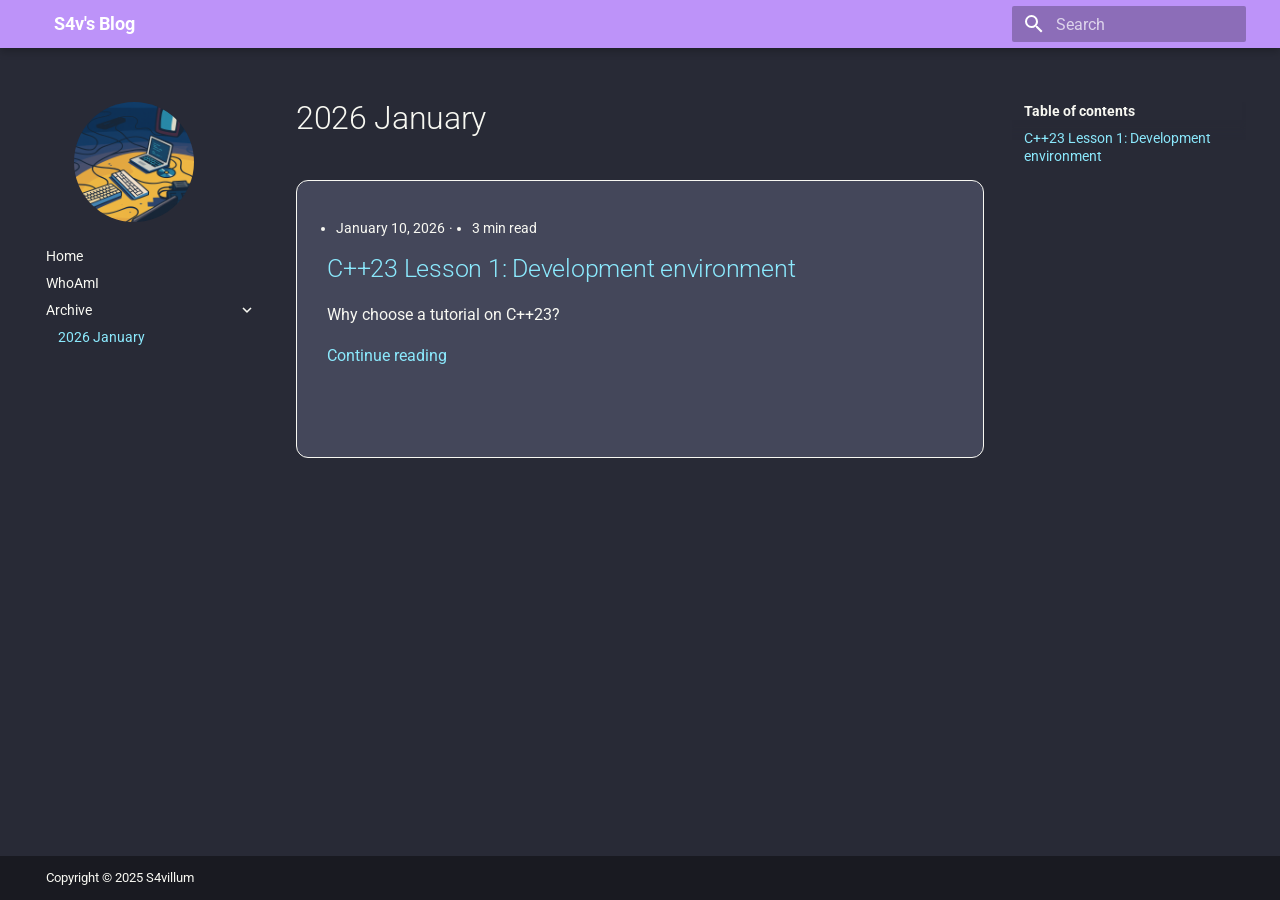
==== commit 5ac1bfae: "Deployed d2fc278 with MkDocs version: 1.6.1" ====
--- a/archive/2026/01/index.html
+++ b/archive/2026/01/index.html
@@ -480,6 +480,9 @@
     <div class="md-post__meta md-meta">
       <ul class="md-meta__list">
         
+        <li class="md-meta__item">
+          <time datetime="2026-01-10 00:00:00+00:00">January 10, 2026</time></li>
+        
         
         
           
--- a/assets/stylesheets/dracula.css
+++ b/assets/stylesheets/dracula.css
@@ -94,15 +94,27 @@
   background: var(--md-default-bg-color--lighter);
 }
 
-/* Per sicurezza, assicuriamoci che il testo interno usi la tipografia standard */
-.blog-card .md-typeset {
-  margin: 0;
-}
-
-/* (Opzionale) Effetto hover leggero sulla card */
-.blog-card:hover {
-  box-shadow: 0 0 12px rgba(0, 0, 0, 0.25);
-}
+/* Per sicurezza, assicuriamoci che il testo interno usi la tipografia standard */
+.blog-card .md-typeset {
+  margin: 0;
+}
+
+/* Mantiene data e readtime sulla stessa riga nelle card */
+.blog-card .md-post__meta .md-meta__list {
+  display: flex;
+  flex-wrap: wrap;
+  gap: 0.25rem 0.75rem;
+  align-items: center;
+}
+
+.blog-card .md-post__meta .md-meta__item {
+  margin: 0;
+}
+
+/* (Opzionale) Effetto hover leggero sulla card */
+.blog-card:hover {
+  box-shadow: 0 0 12px rgba(0, 0, 0, 0.25);
+}
 
 /* Nasconde la scrollbar nella sidebar primaria mantenendo lo scroll */
 .md-sidebar--primary .md-sidebar__scrollwrap {
